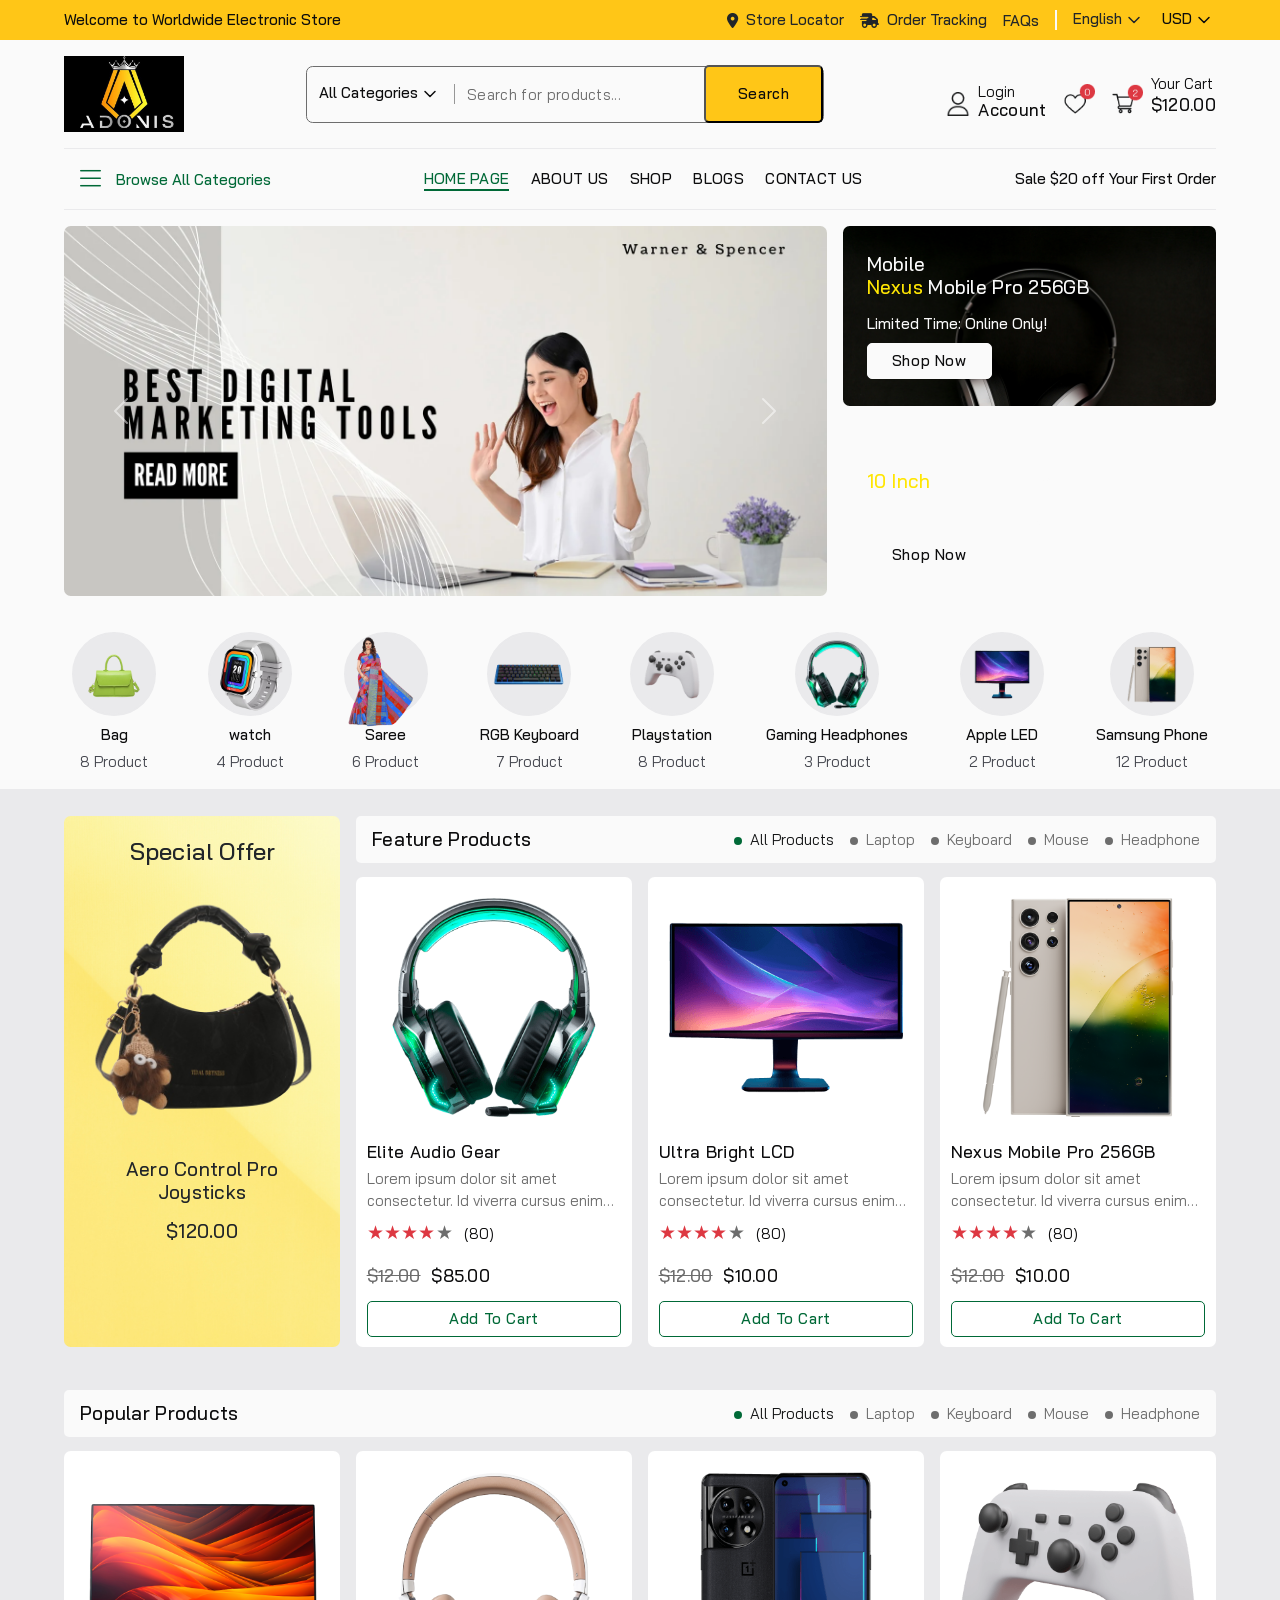
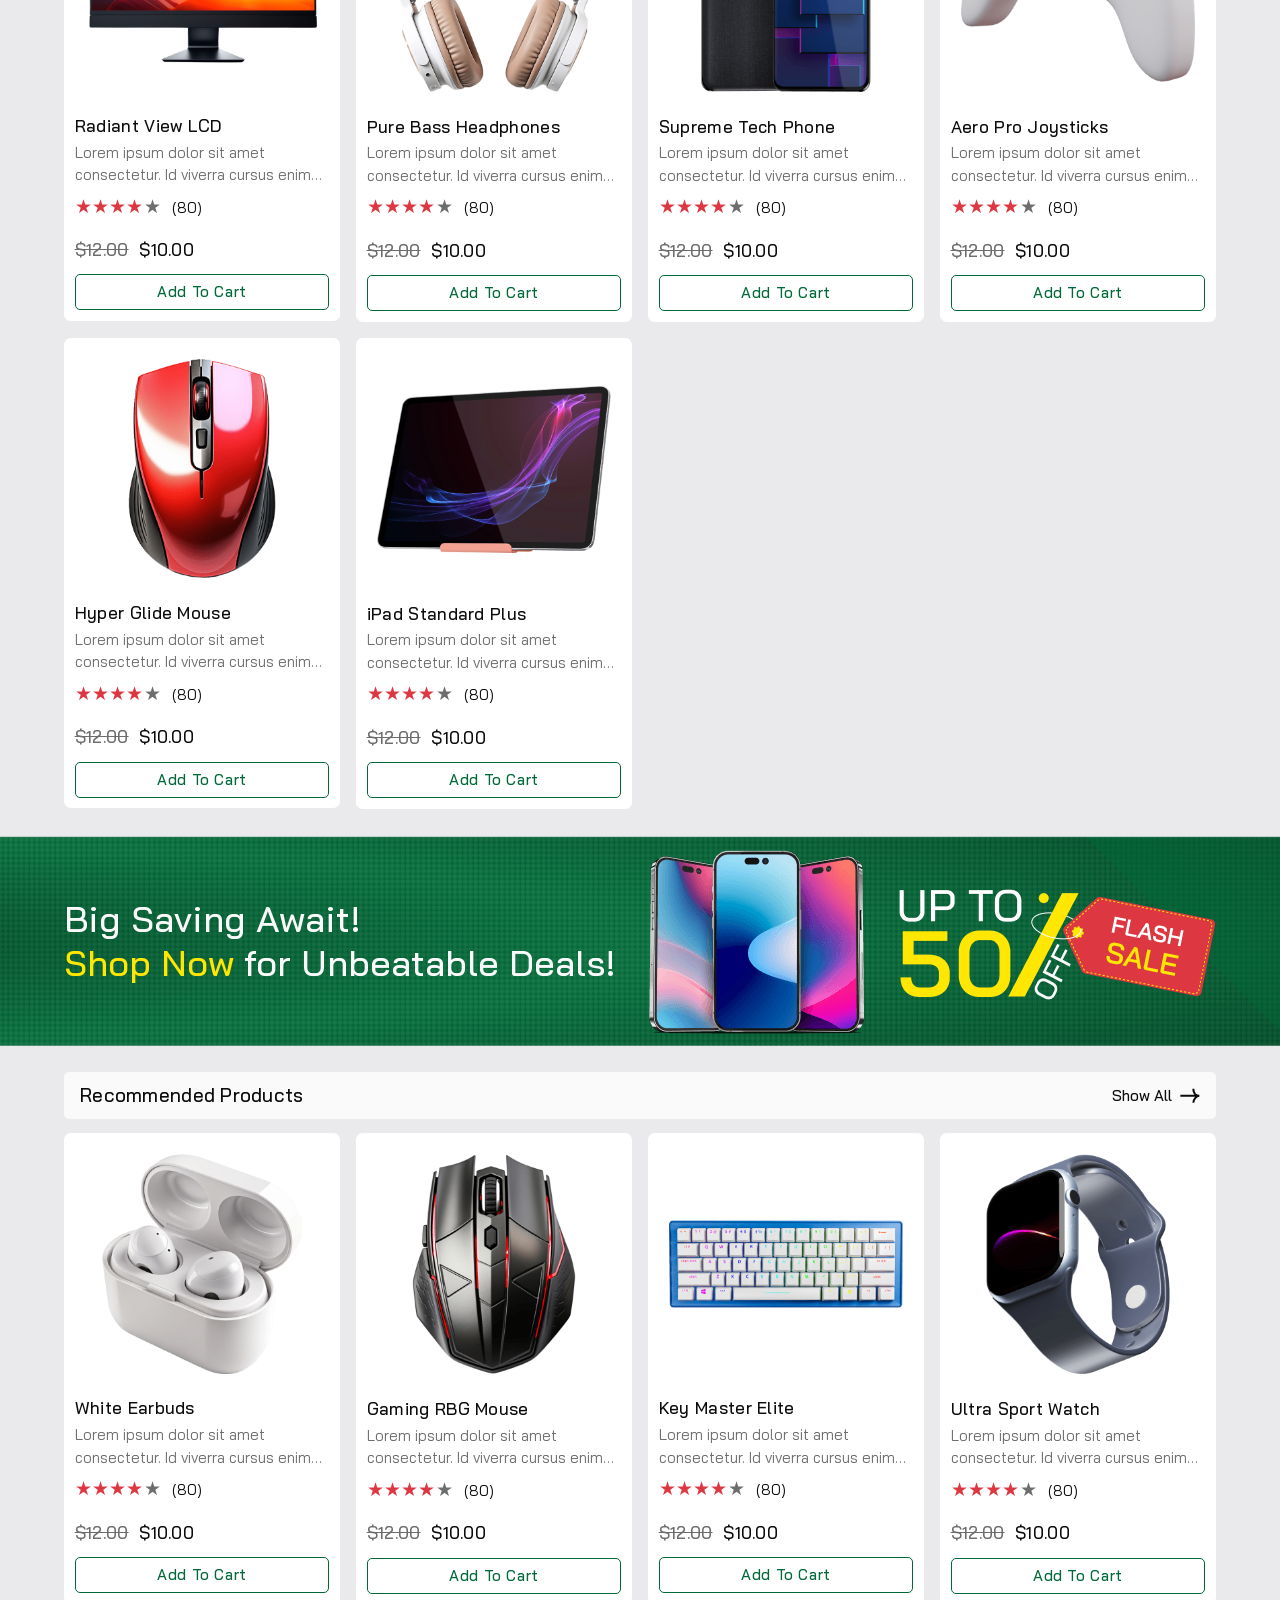
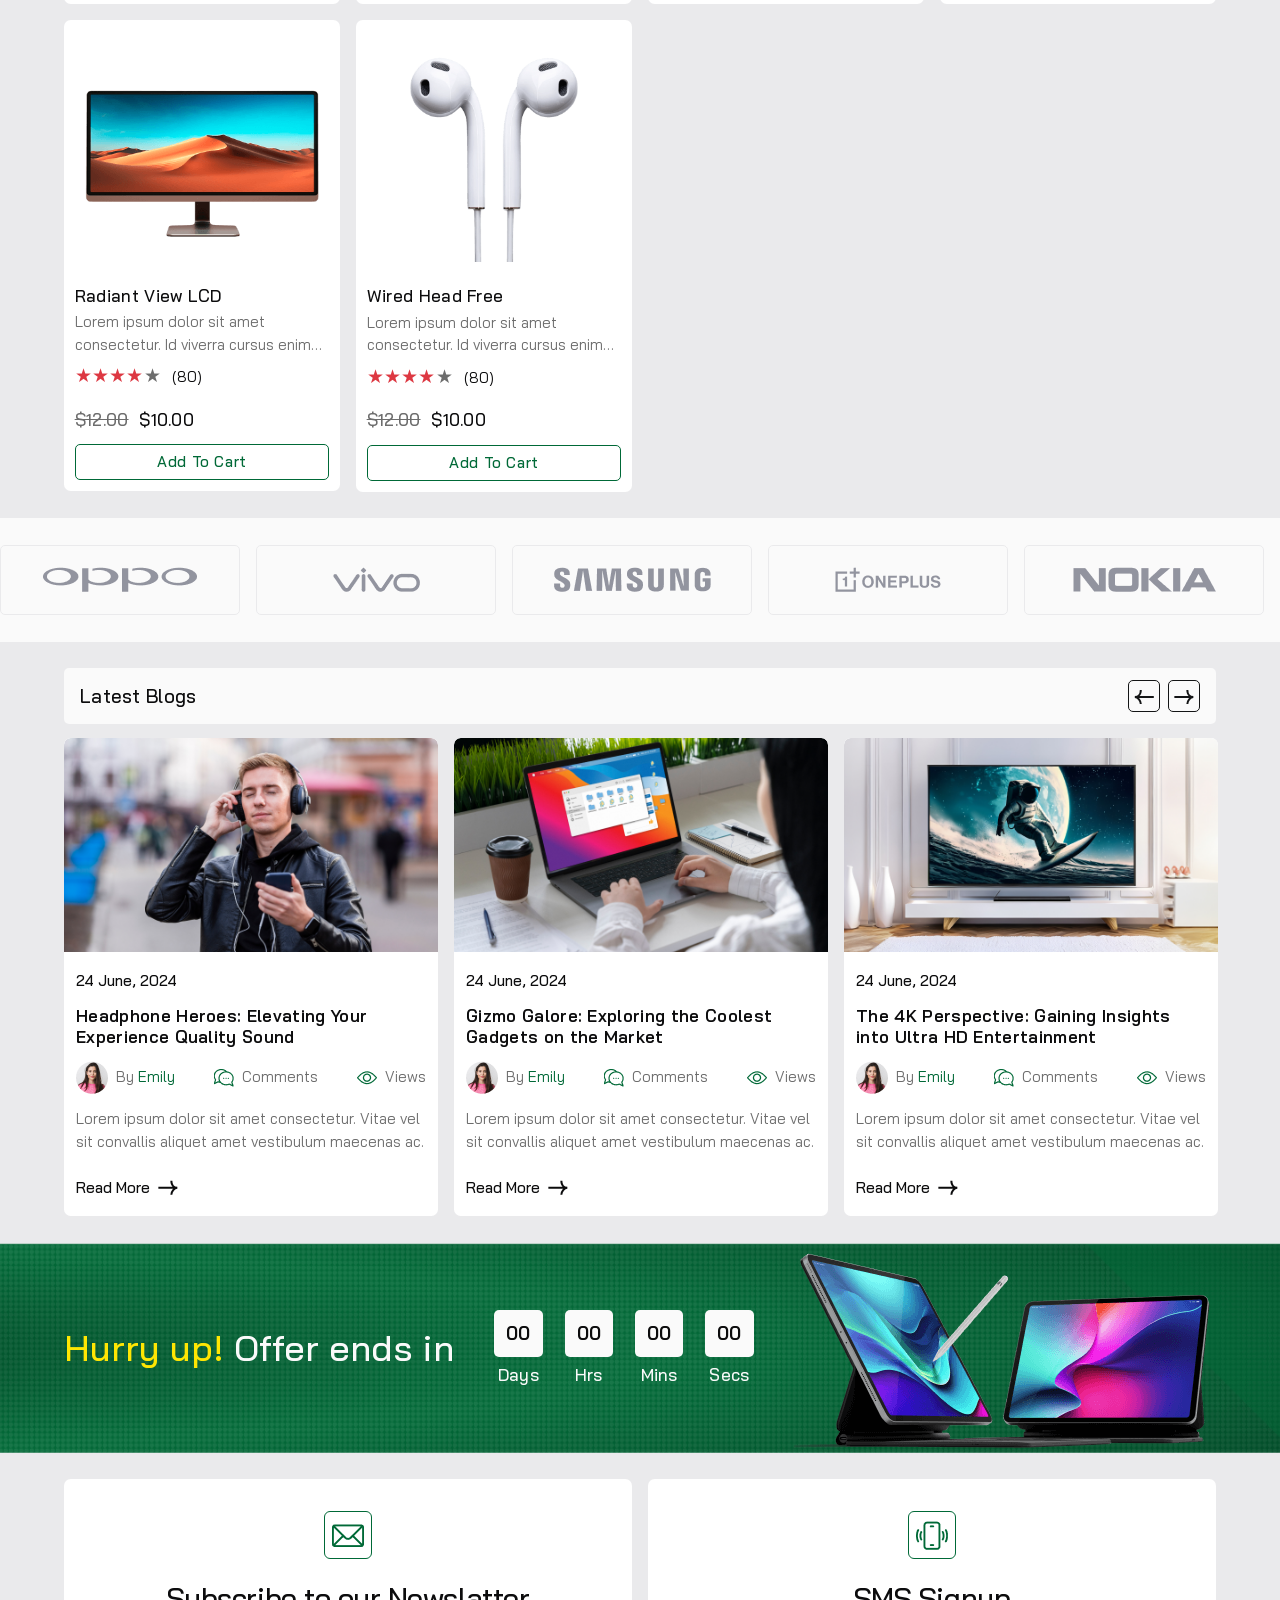
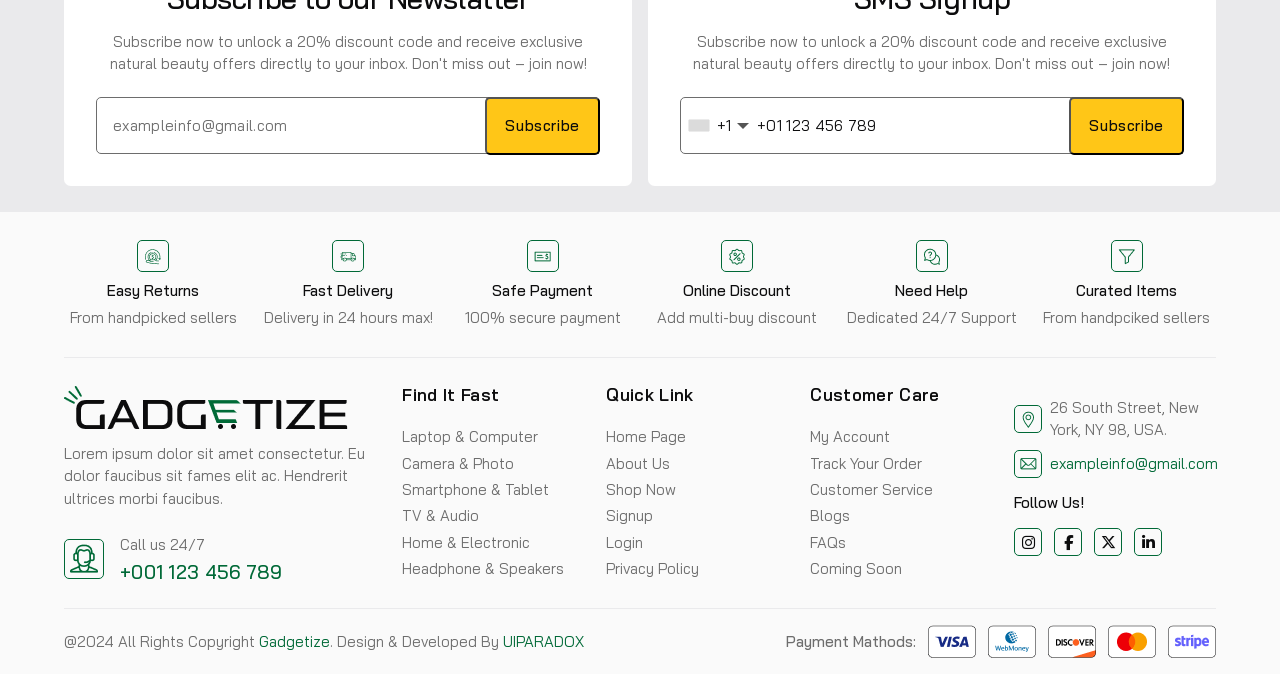
==== index.html @ 56bdf451 "git commit" ====
<!DOCTYPE html>
<html lang="en">
  <head>
    <meta charset="UTF-8" />
    <meta http-equiv="X-UA-Compatible" content="IE=edge" />
    <meta
      name="viewport"
      content="width=device-width, initial-scale=1, shrink-to-fit=no"
    />
    <meta name="description" content="Accessory-Store" />

    <title>Store</title>

    <!-- Favicon -->
    <link
      rel="shortcut icon"
      type="image/x-icon"
      href="assets/media/favicon.png"
    />

    <!-- All CSS files -->
    <link rel="stylesheet" href="assets/css/vendor/font-awesome.css" />
    <link rel="stylesheet" href="assets/css/vendor/slick-theme.css" />
    <link rel="stylesheet" href="assets/css/vendor/slick-slider.css" />
    <link rel="stylesheet" href="assets/css/vendor/bootstrap.min.css" />
    <link rel="stylesheet" href="assets/css/vendor/country-code.css" />
    <link rel="stylesheet" href="assets/css/app.css" />
  </head>

  <body class="tt-smooth-scroll">
    <!-- Main Wrapper Start -->
    <div id="scroll-container" class="main-wrapper">
      <!-- Header Menu Start -->
      <header>
        <div class="header-section">
          <div class="header-top bg-color-primary">
            <div class="header-start d-lg-block d-none">
              <p class="fw-500 dark">Welcome to Worldwide Electronic Store</p>
            </div>
            <div class="header-end">
              <a
                href="contact.html"
                class="top-bar-links d-sm-flex d-none text-dark align-items-center gap-2"
              >
                <i class="fa-solid fa-location-dot"></i>
                <div>
                  <p class="fw-500 text-dark">Store Locator</p>
                </div>
              </a>
              <a
                href="tracking.html"
                class="top-bar-links d-flex align-items-center text-dark gap-2"
              >
                <i class="fa-solid fa-truck-fast"></i>
                <p class="fw-500 text-dark">Order Tracking</p>
              </a>
              <div class="d-sm-block d-none">
                <a href="about.html"
                  ><span class="fw-500 top-bar-links text-dark">FAQs</span></a
                >
              </div>
              <div class="vr-line d-sm-block d-none"></div>
              <div class="drop-container">
                <div class="wrapper-dropdown text-dark" id="dropdown">
                  <span class="selected-display" id="destination">English</span>
                  <svg
                    id="drp-arrow"
                    width="24"
                    height="24"
                    viewBox="0 0 24 24"
                    fill="none"
                    xmlns="http://www.w3.org/2000/svg"
                    class="arrow transition-all ml-auto rotate-180"
                  >
                    <path
                      d="M7 14.5l5-5 5 5"
                      stroke="currentColor"
                      stroke-width="1.5"
                      stroke-linecap="round"
                      stroke-linejoin="round"
                    ></path>
                  </svg>
                  <ul class="topbar-dropdown bg-lightest-gray">
                    <li class="item dark-black">English</li>
                    <li class="item dark-black">Spanish</li>
                    <li class="item dark-black">Italian</li>
                    <li class="item dark-black">Arabic</li>
                  </ul>
                </div>
              </div>
              <div class="drop-container">
                <div class="wrapper-dropdown Text-dark" id="dropdown2">
                  <span class="selected-display" id="destination2">USD</span>
                  <svg
                    id="drp-arrow2"
                    width="24"
                    height="24"
                    viewBox="0 0 24 24"
                    fill="none"
                    xmlns="http://www.w3.org/2000/svg"
                    class="arrow transition-all ml-auto rotate-180"
                  >
                    <path
                      d="M7 14.5l5-5 5 5"
                      stroke="currentColor"
                      stroke-width="1.5"
                      stroke-linecap="round"
                      stroke-linejoin="round"
                    ></path>
                  </svg>
                  <ul class="topbar-dropdown bg-lightest-gray">
                    <li class="item dark-black">USD</li>
                    <li class="item dark-black">AED</li>
                    <li class="item dark-black">EUR</li>
                    <li class="item dark-black">GBP</li>
                  </ul>
                </div>
              </div>
            </div>
          </div>
          <div class="container-fluid">
            <div class="header-center">
              <a href="index.html" class="header-logo">
                <img width="120" src="assets/media/logo-2.png" alt="" />
              </a>
              <div class="mixin-container d-xl-flex d-none">
                <div class="drop-container">
                  <div class="wrapper-dropdown" id="dropdown3">
                    <span
                      class="selected-display black fw-500"
                      id="destination3"
                      >All Categories</span
                    >
                    <svg
                      id="drp-arrow3"
                      width="24"
                      height="24"
                      viewBox="0 0 24 24"
                      fill="none"
                      xmlns="http://www.w3.org/2000/svg"
                      class="arrow transition-all ml-auto rotate-180"
                    >
                      <path
                        d="M7 14.5l5-5 5 5"
                        stroke="currentColor"
                        stroke-width="1.5"
                        stroke-linecap="round"
                        stroke-linejoin="round"
                      ></path>
                    </svg>
                    <ul class="topbar-dropdown bg-lightest-gray box-shadow-1">
                      <li class="item dark-gray">Digital & Electronics</li>
                      <li class="item dark-gray">Camera & Photo</li>
                      <li class="item dark-gray">Computer Hardware</li>
                      <li class="item dark-gray">Gamepad & Console</li>
                      <li class="item dark-gray">Headphone & Speaker</li>
                      <li class="item dark-gray">Laptop & Computer</li>
                      <li class="item dark-gray">Smartphone & Tablet</li>
                      <li class="item dark-gray">TV & Audio</li>
                      <li class="item dark-gray">Watches & Eyewear</li>
                      <li class="item dark-gray">Fan & AC</li>
                    </ul>
                  </div>
                </div>
                <div class="vr-line vr-line-2"></div>
                <form
                  action="https://uiparadox.co.uk/templates/gadgetize/index.html"
                  method="post"
                >
                  <div class="input-field">
                    <input
                      type="text"
                      name="search"
                      id="searchInput"
                      class="form-control"
                      placeholder="Search for products..."
                    />
                    <button type="submit" class="cus-btn">Search</button>
                  </div>
                </form>
              </div>
              <div class="header-buttons">
                <a
                  href="register.html"
                  class="button-block align-items-sm-unset align-items-end"
                >
                  <img
                    src="assets/media/users/user-3.png"
                    alt=""
                    class="user"
                  />
                  <div>
                    <p>Login</p>
                    <h6>Account</h6>
                  </div>
                </a>
                <a href="wishlist.html" class="button-block d-sm-flex d-none">
                  <img src="assets/media/icons/wishlist.png" alt="" />
                </a>
                <a href="#" class="button-block d-sm-flex d-none cart-button">
                  <img src="assets/media/icons/cart.png" alt="" />
                  <div>
                    <p>Your Cart</p>
                    <h6>$120.00</h6>
                  </div>
                </a>
              </div>
            </div>
            <div class="mixin-container d-xl-none d-flex">
              <div class="drop-container">
                <div class="wrapper-dropdown" id="dropdown4">
                  <span class="selected-display black fw-500" id="destination4"
                    >All Categories</span
                  >
                  <svg
                    id="drp-arrow4"
                    width="24"
                    height="24"
                    viewBox="0 0 24 24"
                    fill="none"
                    xmlns="http://www.w3.org/2000/svg"
                    class="arrow transition-all ml-auto rotate-180"
                  >
                    <path
                      d="M7 14.5l5-5 5 5"
                      stroke="currentColor"
                      stroke-width="1.5"
                      stroke-linecap="round"
                      stroke-linejoin="round"
                    ></path>
                  </svg>
                  <ul class="topbar-dropdown bg-lightest-gray box-shadow-1">
                    <li class="item dark-black">Digital & Electronics</li>
                    <li class="item dark-black">Camera & Photo</li>
                    <li class="item dark-black">Computer Hardware</li>
                    <li class="item dark-black">Gamepad & Console</li>
                    <li class="item dark-black">Headphone & Speaker</li>
                    <li class="item dark-black">Laptop & Computer</li>
                    <li class="item dark-black">Smartphone & Tablet</li>
                    <li class="item dark-black">TV & Audio</li>
                    <li class="item dark-black">Watches & Eyewear</li>
                    <li class="item dark-black">Fan & AC</li>
                  </ul>
                </div>
              </div>
              <div class="vr-line vr-line-2"></div>
              <div class="input-field">
                <input
                  type="text"
                  name="search"
                  id="searchInput2"
                  class="form-control"
                  placeholder="Search for products..."
                />
                <button type="submit" class="cus-btn">Search</button>
              </div>
            </div>

            <div class="header-bottom-area">
              <nav
                class="navigation d-flex align-items-center justify-content-between"
              >
                <!-- Categories Dropdown -->
                <div class="nav-container">
                  <nav class="all-category-nav">
                    <label class="open-menu-all" for="open-menu-all">
                      <input
                        class="input-menu-all"
                        id="open-menu-all"
                        type="checkbox"
                        name="menu-open"
                      />
                      <span class="all-navigator"
                        ><i class="fas fa-bars" aria-hidden="true"></i>
                        <span>Browse All Categories</span>
                      </span>
                      <span class="all-category-list list-unstyled">
                        <!-- <span class="all-category-list-item"
                          ><a
                            href="shop-grid-1.html"
                            class="all-category-list-link dark-black fw-500"
                            >Value Of The Day
                          </a>
                        </span>
                        <span class="all-category-list-item"
                          ><a
                            href="shop-grid-1.html"
                            class="all-category-list-link dark-black fw-500"
                            >Top 100 Offers</a
                          ></span
                        >
                        <span class="all-category-list-item"
                          ><a
                            href="shop-grid-1.html"
                            class="all-category-list-link dark-black fw-500"
                            >New Arrivals</a
                          ></span
                        > -->
                        <span class="all-category-list-item"
                          ><a
                            href="javascript:;"
                            class="all-category-list-link d-flex align-items-center justify-content-between"
                            >Laptop & Computer<i
                              class="fas fa-angle-right"
                              aria-hidden="true"
                            ></i
                          ></a>
                          <span class="category-second-list">
                            <span class="sub-menu-main-wrapper">
                              <span class="wrapper-1">
                                <span
                                  class="category-second-list-ul list-unstyled mb-40"
                                >
                                  <span class="dark-black fw-500 mb-16"
                                    >Brands</span
                                  >
                                  <span class="category-second-item"
                                    ><a href="#">Apple </a></span
                                  >
                                  <span class="category-second-item"
                                    ><a href="#">Dell</a></span
                                  >
                                  <span class="category-second-item"
                                    ><a href="#">Asus </a></span
                                  >
                                  <span class="category-second-item"
                                    ><a href="#">Acer </a></span
                                  >
                                  <span class="category-second-item"
                                    ><a href="#">MSI </a></span
                                  >
                                  <span class="category-second-item"
                                    ><a href="#">Lenovo </a></span
                                  >
                                </span>
                              </span>
                            </span>
                          </span>
                        </span>
                        <span class="all-category-list-item"
                          ><a
                            href="javascript:;"
                            class="all-category-list-link d-flex align-items-center justify-content-between"
                            >Computer Hardware<i
                              class="fas fa-angle-right"
                              aria-hidden="true"
                            ></i
                          ></a>
                          <span class="category-second-list">
                            <span class="sub-menu-main-wrapper">
                              <span class="wrapper-1">
                                <span
                                  class="category-second-list-ul list-unstyled mb-40"
                                >
                                  <span class="dark-black fw-500 mb-16"
                                    >Hardware</span
                                  >
                                  <span class="category-second-item"
                                    ><a href="#">CPU, Processor </a></span
                                  >
                                  <span class="category-second-item"
                                    ><a href="#">Motherboard</a></span
                                  >
                                  <span class="category-second-item"
                                    ><a href="#">RAM, Memory</a></span
                                  >
                                  <span class="category-second-item"
                                    ><a href="#">VGA, Graphic Card </a></span
                                  >
                                  <span class="category-second-item"
                                    ><a href="#">PSU, Power Supply</a></span
                                  >
                                  <span class="category-second-item"
                                    ><a href="#">Cooling Systems</a></span
                                  >
                                </span>
                                <span
                                  class="category-second-list-ul list-unstyled"
                                >
                                  <span class="dark-black fw-500 mb-16"
                                    >Others</span
                                  >
                                  <span class="category-second-item"
                                    ><a href="#">Security</a></span
                                  >
                                  <span class="category-second-item"
                                    ><a href="#">Barcode Scanner</a></span
                                  >
                                  <span class="category-second-item"
                                    ><a href="#">Attendence Machines</a></span
                                  >
                                  <span class="category-second-item"
                                    ><a href="#">Bill Counters</a></span
                                  >
                                </span>
                              </span>
                              <span class="wrapper-1">
                                <span
                                  class="category-second-list-ul list-unstyled mb-40"
                                >
                                  <span class="dark-black fw-500 mb-16"
                                    >Peripherals</span
                                  >
                                  <span class="category-second-item"
                                    ><a href="#">Mointer</a></span
                                  >
                                  <span class="category-second-item"
                                    ><a href="#">Mouse</a></span
                                  >
                                  <span class="category-second-item"
                                    ><a href="#">Keyboard</a></span
                                  >
                                  <span class="category-second-item"
                                    ><a href="#">Microphone</a></span
                                  >
                                </span>
                              </span>
                            </span>
                            <span class="img-product-menu v-2">
                              <span class="image-content">
                                <span class="d-block h6 fw-400 white mb-4p"
                                  >LAPTOP</span
                                >
                                <span class="d-block h6 fw-500 white mb-24"
                                  >MACBOOK M1</span
                                >
                                <span class="d-block text-16 white mb-4p"
                                  >Just from:</span
                                >
                                <span class="d-block h4 color-ter mb-32"
                                  >$340.99</span
                                >
                                <a href="shop-list-1.html" class="cus-btn-3 sec"
                                  >Shop Now</a
                                >
                              </span>
                            </span>
                          </span>
                        </span>
                        <span class="all-category-list-item"
                          ><a
                            href="shop-grid-2.html"
                            class="all-category-list-link"
                            >Camera & Photo</a
                          ></span
                        >
                        <span class="all-category-list-item"
                          ><a
                            href="javascript:;"
                            class="all-category-list-link d-flex align-items-center justify-content-between"
                            >Smartphone & Tablets<i
                              class="fas fa-angle-right"
                              aria-hidden="true"
                            ></i
                          ></a>
                          <span class="category-second-list">
                            <span class="sub-menu-main-wrapper">
                              <span class="wrapper-1">
                                <span
                                  class="category-second-list-ul list-unstyled mb-40"
                                >
                                  <span class="dark-black fw-500 mb-16"
                                    >Brands</span
                                  >
                                  <span class="category-second-item"
                                    ><a href="#">Apple </a></span
                                  >
                                  <span class="category-second-item"
                                    ><a href="#">Samsung</a></span
                                  >
                                  <span class="category-second-item"
                                    ><a href="#">Xiaomi</a></span
                                  >
                                  <span class="category-second-item"
                                    ><a href="#">Oppo </a></span
                                  >
                                  <span class="category-second-item"
                                    ><a href="#"> Huawei</a></span
                                  >
                                  <span class="category-second-item"
                                    ><a href="#">Nokia </a></span
                                  >
                                  <span class="category-second-item"
                                    ><a href="#">Vivo </a></span
                                  >
                                </span>

                                <span
                                  class="category-second-list-ul list-unstyled"
                                >
                                  <span class="dark-black fw-500 mb-16"
                                    >Display Sizes</span
                                  >
                                  <span class="category-second-item"
                                    ><a href="#">Up to 6 Inches</a></span
                                  >
                                  <span class="category-second-item"
                                    ><a href="#">6 Inch - 8 Inch</a></span
                                  >
                                  <span class="category-second-item"
                                    ><a href="#">8 Inch - 10 Inch</a></span
                                  >
                                </span>
                              </span>
                              <span class="wrapper-1">
                                <span
                                  class="category-second-list-ul list-unstyled mb-40"
                                >
                                  <span class="dark-black fw-500 mb-16"
                                    >Conditions</span
                                  >
                                  <span class="category-second-item"
                                    ><a href="#">All New</a></span
                                  >
                                  <span class="category-second-item"
                                    ><a href="#">Renewed</a></span
                                  >
                                  <span class="category-second-item"
                                    ><a href="#">Refurbished</a></span
                                  >
                                  <span class="category-second-item"
                                    ><a href="#">Used</a></span
                                  >
                                </span>
                                <span
                                  class="category-second-list-ul list-unstyled"
                                >
                                  <span class="dark-black fw-500 mb-16"
                                    >Prices</span
                                  >
                                  <span class="category-second-item"
                                    ><a href="#">Up to $200</a></span
                                  >
                                  <span class="category-second-item"
                                    ><a href="#">$500 to $1000</a></span
                                  >
                                  <span class="category-second-item"
                                    ><a href="#">$1000 to $2000</a></span
                                  >
                                  <span class="category-second-item"
                                    ><a href="#">$2000 to $3000</a></span
                                  >
                                  <span class="category-second-item"
                                    ><a href="#">$3000 to $4000</a></span
                                  >
                                  <span class="category-second-item"
                                    ><a href="#">$4000 to $5000</a></span
                                  >
                                </span>
                              </span>
                            </span>
                            <span class="img-product-menu v-3">
                              <span class="image-content">
                                <span class="d-block h6 fw-400 white mb-4p"
                                  >MOBIME</span
                                >
                                <span class="d-block h6 fw-500 white mb-24"
                                  >Mobile Phone</span
                                >
                                <span class="text-16 white mb-4p"
                                  >Just from:</span
                                >
                                <span class="d-block h4 color-ter mb-32"
                                  >$500.99</span
                                >
                                <a href="shop-list-1.html" class="cus-btn-3 sec"
                                  >Shop Now</a
                                >
                              </span>
                            </span>
                          </span>
                        </span>
                        <span class="all-category-list-item"
                          ><a
                            href="javascript:;"
                            class="all-category-list-link d-flex align-items-center justify-content-between"
                            >TV & Audio<i
                              class="fas fa-angle-right"
                              aria-hidden="true"
                            ></i
                          ></a>
                          <span class="category-second-list">
                            <span class="sub-menu-main-wrapper">
                              <span class="wrapper-1">
                                <span
                                  class="category-second-list-ul list-unstyled mb-40"
                                >
                                  <span class="dark-black fw-500 mb-16"
                                    >Brands</span
                                  >
                                  <span class="category-second-item"
                                    ><a href="#">Sony </a></span
                                  >
                                  <span class="category-second-item"
                                    ><a href="#">LG</a></span
                                  >
                                  <span class="category-second-item"
                                    ><a href="#">Samsung </a></span
                                  >
                                  <span class="category-second-item"
                                    ><a href="#">Panasonic</a></span
                                  >
                                  <span class="category-second-item"
                                    ><a href="#">Toshiba </a></span
                                  >
                                </span>
                                <span
                                  class="category-second-list-ul list-unstyled"
                                >
                                  <span class="dark-black fw-500 mb-16"
                                    >Department</span
                                  >
                                  <span class="category-second-item"
                                    ><a href="#">Smart TVs</a></span
                                  >
                                  <span class="category-second-item"
                                    ><a href="#">LED TVs</a></span
                                  >
                                  <span class="category-second-item"
                                    ><a href="#">Curved TVs</a></span
                                  >
                                  <span class="category-second-item"
                                    ><a href="#">OLED TVs</a></span
                                  >
                                  <span class="category-second-item"
                                    ><a href="#">Plasma TVs</a></span
                                  >
                                  <span class="category-second-item"
                                    ><a href="#">Smart TVs 4K</a></span
                                  >
                                </span>
                              </span>
                              <span class="wrapper-1">
                                <span
                                  class="category-second-list-ul list-unstyled"
                                >
                                  <span class="dark-black fw-500 mb-16"
                                    >Prices</span
                                  >
                                  <span class="category-second-item"
                                    ><a href="#">Up to $200</a></span
                                  >
                                  <span class="category-second-item"
                                    ><a href="#">$500 to $1000</a></span
                                  >
                                  <span class="category-second-item"
                                    ><a href="#">$1000 to $2000</a></span
                                  >
                                  <span class="category-second-item"
                                    ><a href="#">$2000 to $3000</a></span
                                  >
                                  <span class="category-second-item"
                                    ><a href="#">$3000 to $4000</a></span
                                  >
                                  <span class="category-second-item"
                                    ><a href="#">$4000 to $5000</a></span
                                  >
                                  <span class="category-second-item"
                                    ><a href="#">$5000 to $6000</a></span
                                  >
                                </span>
                              </span>
                            </span>
                            <span class="img-product-menu v-4">
                              <span class="image-content">
                                <span class="d-block h6 fw-400 white mb-4p"
                                  >HEADPHONE</span
                                >
                                <span class="d-block h6 fw-500 white mb-24"
                                  >Bass Headphones</span
                                >
                                <span class="text-16 white mb-4p"
                                  >Just from:</span
                                >
                                <span class="d-block h4 color-ter mb-32"
                                  >$180.00</span
                                >
                                <a href="shop-list-1.html" class="cus-btn-3 sec"
                                  >Shop Now</a
                                >
                              </span>
                            </span>
                          </span>
                        </span>
                        <span class="all-category-list-item"
                          ><a
                            href="shop-grid-3.html"
                            class="all-category-list-link"
                            >Home & Electronic</a
                          ></span
                        >
                        <span class="all-category-list-item"
                          ><a
                            href="shop-grid-4.html"
                            class="all-category-list-link"
                            >Headphone & Speakers</a
                          >
                        </span>
                        <span class="all-category-list-item"
                          ><a
                            href="shop-grid-sidebar-1.html"
                            class="all-category-list-link"
                            >Watches & Eyewear</a
                          ></span
                        >
                        <span class="all-category-list-item"
                          ><a
                            href="shop-grid-sidebar-2.html"
                            class="all-category-list-link"
                            >Gamepad & Console</a
                          ></span
                        >
                      </span>
                    </label>
                  </nav>
                </div>
                <!-- Categories Dropdown -->
                <div class="menu-button-right">
                  <div class="main-menu__nav">
                    <ul class="main-menu__list">
                      <li>
                        <a href="index.html" class="active">Home Page</a>
                      </li>
                      <li>
                        <a href="about.html">About Us</a>
                      </li>
                      <!--  -->
                      <li class="dropdown">
                        <a href="javascript:void(0);">Shop</a>
                        <ul class="sub-menu">
                          <li class="dropdown">
                            <a href="javascript:void(0);">Shop Grid</a>
                            <ul class="sub-menu">
                              <li>
                                <a href="shop-grid-1.html">Shop Grid 1</a>
                              </li>
                              <li>
                                <a href="shop-grid-2.html">Shop Grid 2</a>
                              </li>
                              <li>
                                <a href="shop-grid-3.html">Shop Grid 3</a>
                              </li>
                              <li>
                                <a href="shop-grid-4.html">Shop Grid 4</a>
                              </li>
                            </ul>
                          </li>
                          <li class="dropdown">
                            <a href="javascript:void(0);"
                              >Shop Grid with Sidebar</a
                            >
                            <ul class="sub-menu">
                              <li>
                                <a href="shop-grid-sidebar-1.html"
                                  >Shop Grid Sidebar 1</a
                                >
                              </li>
                              <li>
                                <a href="shop-grid-sidebar-2.html"
                                  >Shop Grid Sidebar 2</a
                                >
                              </li>
                            </ul>
                          </li>
                          <li class="dropdown">
                            <a href="javascript:void(0);">Shop List</a>
                            <ul class="sub-menu">
                              <li>
                                <a href="shop-list-1.html">Shop List 1</a>
                              </li>
                            </ul>
                          </li>
                          <li class="dropdown">
                            <a href="javascript:void(0);"
                              >Shop List with Sidebar</a
                            >
                            <ul class="sub-menu">
                              <li>
                                <a href="shop-list-sidebar-1.html"
                                  >Shop List Sidebar 1</a
                                >
                              </li>
                            </ul>
                          </li>
                          <li><a href="shop-detail.html">Shop Detail 1</a></li>
                          <li>
                            <a href="shop-detail-2.html">Shop Detail 2</a>
                          </li>
                          <li><a href="wishlist.html">Wishlist</a></li>
                          <li><a href="cart.html">Cart</a></li>
                          <li><a href="checkout.html">Checkout</a></li>
                        </ul>
                      </li>

                      <!--  -->
                      <li class="dropdown">
                        <a href="javascript:void(0);">Blogs</a>
                        <ul>
                          <li><a href="blog-grid.html">Blog Grid</a></li>
                          <li>
                            <a href="blog-grid-sidebar-1.html"
                              >Blog Grid Sidebar 1</a
                            >
                          </li>
                          <li>
                            <a href="blog-grid-sidebar-2.html"
                              >Blog Grid Sidebar 2</a
                            >
                          </li>
                          <li>
                            <a href="blog-list-sidebar-1.html"
                              >Blog List Sidebar 1</a
                            >
                          </li>
                          <li><a href="blog-detail.html">Blog Detail</a></li>
                        </ul>
                      </li>
                      <!-- <li class="dropdown">
                        <a href="javascript:void(0);">Pages</a>
                        <ul>
                          <li><a href="tracking.html">Tracking</a></li>
                          <li><a href="register.html">Register</a></li>
                          <li><a href="404.html">404</a></li>
                          <li><a href="coming-soon.html">Coming Soon</a></li>
                        </ul>
                      </li> -->
                      <li>
                        <a href="contact.html">Contact Us</a>
                      </li>
                    </ul>
                  </div>
                </div>
                <div class="main-menu__right">
                  <div class="d-sm-flex d-none gap-2">
                    <p class="black fw-500">Sale $20 off Your First Order</p>
                  </div>
                  <a href="#" class="main-menu__toggler mobile-nav__toggler">
                    <i class="fa-regular fa-bars-sort"></i>
                    Menu
                  </a>
                </div>
              </nav>
            </div>
          </div>
        </div>
      </header>
      <!-- Header Menu End -->

      <!-- Main Sections -->
      <main class="main-wrapper">
        <!-- HERO BANNER START -->
        <section class="hero-banner py-24">
          <div class="container-fluid">
            <div class="row row-gap-3">
              <div class="col-xl-8 col-lg-12">
                <div
                  id="bannerSlider"
                  class="carousel slide"
                  data-bs-ride="carousel"
                >
                  <div class="carousel-inner">
                    <!-- Slider 1 -->
                    <div class="carousel-item active">
                      <div class="banner-right">
                        <div
                          class="banner-content-right"
                          style="
                            background-image: url(assets/media/banner/banner-4.png);
                          "
                        >
                          <!-- <div class="text-box ms-5">
                            <h6 class="color-ter mb-32 d-sm-block d-none">
                              NEW ARRIVALS
                            </h6>
                            <h2 class="white fw-600 mb-8">
                              Ultra HD <br />
                              <span class="color-ter">Smart&nbsp;</span>TVs
                            </h2>
                            <h6 class="white mb-32">
                              Hurry Up! Limited Stock.
                            </h6>
                            <a href="shop-list-1.html" class="cus-btn-3 sec"
                              >Shop Now</a
                            >
                          </div> -->
                        </div>
                      </div>
                    </div>

                    <!-- Slider 2 -->
                    <div class="carousel-item">
                      <div class="banner-right">
                        <div
                          class="banner-content-right"
                          style="
                            background-image: url(assets/media/banner/banner-9.jpg);
                          "
                        >
                          <!-- <div class="text-box ms-5">
                            <h6 class="color-ter mb-32 d-sm-block d-none">
                              TRENDING
                            </h6>
                            <h2 class="white fw-600 mb-8">
                              8K OLED <br />
                              <span class="color-ter">Premium&nbsp;</span
                              >Experience
                            </h2>
                            <h6 class="white mb-32">Exclusive Deals Today!</h6>
                            <a href="shop-list-2.html" class="cus-btn-3 sec"
                              >Discover Now</a
                            >
                          </div> -->
                        </div>
                      </div>
                    </div>

                    <!-- Slider 3 -->
                    <div class="carousel-item">
                      <div class="banner-right">
                        <div
                          class="banner-content-right"
                          style="
                            background-image: url(assets/media/banner/banner-10.jpg);
                          "
                        >
                          <!-- <div class="text-box ms-5">
                            <h6 class="color-ter mb-32 d-sm-block d-none">
                              NEW ARRIVALS
                            </h6>
                            <h2 class="white fw-600 mb-8">
                              4K LCD <br />
                              <span class="color-ter">Quantum&nbsp;</span>Vision
                              LCD
                            </h2>
                            <h6 class="white mb-32">
                              Limited Time: Online Only!
                            </h6>
                            <a href="shop-list-1.html" class="cus-btn-3 sec"
                              >Shop Now</a
                            >
                          </div> -->
                        </div>
                      </div>
                    </div>
                  </div>

                  <!-- Carousel Controls -->
                  <a
                    class="carousel-control-prev"
                    href="#bannerSlider"
                    role="button"
                    data-bs-slide="prev"
                  >
                    <span
                      class="carousel-control-prev-icon"
                      aria-hidden="true"
                    ></span>
                    <span class="visually-hidden">Previous</span>
                  </a>
                  <a
                    class="carousel-control-next"
                    href="#bannerSlider"
                    role="button"
                    data-bs-slide="next"
                  >
                    <span
                      class="carousel-control-next-icon"
                      aria-hidden="true"
                    ></span>
                    <span class="visually-hidden">Next</span>
                  </a>
                </div>
              </div>
              <div class="col-xl-4 col-lg-12">
                <div class="d-xl-block d-sm-flex gap-16">
                  <div class="banner-right mb-16">
                    <div
                      class="banner-content-right v-2"
                      style="
                        background-image: url(assets/media/banner/banner-5.jpg);
                      "
                    >
                      <div class="text-box">
                        <h5 class="fw-500 mb-16">
                          <a href="shop-detail.html" class="white"
                            >Mobile <br />
                            <span class="color-ter">Nexus&nbsp;</span>Mobile Pro
                            256GB</a
                          >
                        </h5>
                        <p class="white fw-500">Limited Time: Online Only!</p>
                        <a href="shop-list-1.html" class="cus-btn-3 sec mt-2"
                          >Shop Now</a
                        >
                      </div>
                    </div>
                  </div>
                  <div class="banner-right">
                    <div
                      class="banner-content-right v-3"
                      style="
                        background-image: url(assets/media/banner/banner-8.jpg);
                      "
                    >
                      <div class="text-box">
                        <h5 class="fw-500 mb-16">
                          <a href="shop-detail.html" class="white"
                            >iPadMini <br />
                            <span class="color-ter">10 Inch&nbsp;</span>iPad
                            Mini Pro</a
                          >
                        </h5>
                        <p class="white fw-500">Limited Time: Online Only!</p>
                        <a href="shop-list-1.html" class="cus-btn-3 sec mt-2"
                          >Shop Now</a
                        >
                      </div>
                    </div>
                  </div>
                </div>
              </div>
            </div>
          </div>
        </section>
        <!-- HERO BANNER END -->

        <!-- Product Categories Start -->
        <div class="categories-sec py-24">
          <div class="container-fluid">
            <div class="row">
              <div class="categories-wrapper">
                <a href="shop-grid-sidebar-1.html" class="category-block">
                  <div class="image-box mb-12">
                    <img src="assets/media/images/bag.png" alt="" />
                  </div>
                  <p class="fw-500 mb-4p">Bag</p>
                  <p class="dark-gray">8 Product</p>
                </a>
                <a href="shop-grid-sidebar-1.html" class="category-block">
                  <div class="image-box mb-12">
                    <img src="assets/media/images/watch.png" alt="" />
                  </div>
                  <p class="fw-500 mb-4p">watch</p>
                  <p class="dark-gray">4 Product</p>
                </a>
                <a href="shop-grid-sidebar-1.html" class="category-block">
                  <div class="image-box mb-12">
                    <img
                      height="70"
                      width="70"
                      src="assets/media/images/saree.png"
                      alt=""
                    />
                  </div>
                  <p class="fw-500 mb-4p">Saree</p>
                  <p class="dark-gray">6 Product</p>
                </a>
                <a href="shop-grid-sidebar-1.html" class="category-block">
                  <div class="image-box mb-12">
                    <img src="assets/media/images/tab-4.png" alt="" />
                  </div>
                  <p class="fw-500 mb-4p">RGB Keyboard</p>
                  <p class="dark-gray">7 Product</p>
                </a>
                <a href="shop-grid-sidebar-1.html" class="category-block">
                  <div class="image-box mb-12">
                    <img src="assets/media/images/tab-5.png" alt="" />
                  </div>
                  <p class="fw-500 mb-4p">Playstation</p>
                  <p class="dark-gray">8 Product</p>
                </a>
                <a href="shop-grid-sidebar-1.html" class="category-block">
                  <div class="image-box mb-12">
                    <img src="assets/media/images/tab-6.png" alt="" />
                  </div>
                  <p class="fw-500 mb-4p">Gaming Headphones</p>
                  <p class="dark-gray">3 Product</p>
                </a>
                <a href="shop-grid-sidebar-1.html" class="category-block">
                  <div class="image-box mb-12">
                    <img src="assets/media/images/tab-7.png" alt="" />
                  </div>
                  <p class="fw-500 mb-4p">Apple LED</p>
                  <p class="dark-gray">2 Product</p>
                </a>
                <a href="shop-grid-sidebar-1.html" class="category-block">
                  <div class="image-box mb-12">
                    <img src="assets/media/images/tab-8.png" alt="" />
                  </div>
                  <p class="fw-500 mb-4p">Samsung Phone</p>
                  <p class="dark-gray">12 Product</p>
                </a>
                <a href="shop-grid-sidebar-1.html" class="category-block">
                  <div class="image-box mb-12">
                    <img src="assets/media/images/tab-10.png" alt="" />
                  </div>
                  <p class="fw-500 mb-4p">Earbuds</p>
                  <p class="dark-gray">4 Product</p>
                </a>
                <a href="shop-grid-sidebar-1.html" class="category-block">
                  <div class="image-box mb-12">
                    <img src="assets/media/images/tab-9.png" alt="" />
                  </div>
                  <p class="fw-500 mb-4p">Ipad Min</p>
                  <p class="dark-gray">8 Product</p>
                </a>
              </div>
            </div>
          </div>
        </div>
        <!-- Product Categories End -->

        <!-- Featured Product Start -->
        <section class="featured-product-sec py-40 bg-lightest-gray">
          <div class="container-fluid">
            <div class="row row-gap-3">
              <div class="col-xl-3">
                <a href="#" class="main-card text-center">
                  <h4 class="fw-500 text-dark mb-32">Special Offer</h4>
                  <div class="image mb-32">
                    <img src="assets/media/products/main-image-1.png" alt="" />
                  </div>
                  <h5 class="fw-500 text-dark mb-20 text-center">
                    Aero Control Pro Joysticks
                  </h5>
                  <h5 class="fw-500 text-dark text-center">$120.00</h5>
                </a>
              </div>
              <div class="col-xl-9">
                <div class="top-bar mb-16">
                  <h5>Feature Products</h5>
                  <ul class="nav nav-tabs" id="myTab" role="tablist">
                    <li class="nav-item" role="presentation">
                      <button
                        class="nav-link active"
                        id="all-tab"
                        data-bs-toggle="tab"
                        data-bs-target="#all"
                        type="button"
                        role="tab"
                        aria-controls="all"
                        aria-selected="true"
                      >
                        All Products
                      </button>
                    </li>
                    <li class="nav-item" role="presentation">
                      <button
                        class="nav-link"
                        id="laptop-tab"
                        data-bs-toggle="tab"
                        data-bs-target="#laptop"
                        type="button"
                        role="tab"
                        aria-controls="laptop"
                        aria-selected="false"
                      >
                        Laptop
                      </button>
                    </li>
                    <li class="nav-item" role="presentation">
                      <button
                        class="nav-link"
                        id="keyboard-tab"
                        data-bs-toggle="tab"
                        data-bs-target="#keyboard"
                        type="button"
                        role="tab"
                        aria-controls="keyboard"
                        aria-selected="false"
                      >
                        Keyboard
                      </button>
                    </li>
                    <li class="nav-item" role="presentation">
                      <button
                        class="nav-link"
                        id="mouse-tab"
                        data-bs-toggle="tab"
                        data-bs-target="#mouse"
                        type="button"
                        role="tab"
                        aria-controls="mouse"
                        aria-selected="false"
                      >
                        Mouse
                      </button>
                    </li>
                    <li class="nav-item" role="presentation">
                      <button
                        class="nav-link"
                        id="headphone-tab"
                        data-bs-toggle="tab"
                        data-bs-target="#headphone"
                        type="button"
                        role="tab"
                        aria-controls="headphone"
                        aria-selected="false"
                      >
                        Headphone
                      </button>
                    </li>
                  </ul>
                </div>
                <div class="tab-content" id="myTabContent">
                  <div
                    class="tab-pane fade show active"
                    id="all"
                    role="tabpanel"
                    aria-labelledby="all-tab"
                  >
                    <div class="row row-gap-3">
                      <div class="col-xxl-3 col-xl-4 col-lg-4 col-md-6">
                        <div class="featured-product-card bg-white br-10">
                          <div class="image-box mb-16">
                            <span class="sale-label">-12%</span>
                            <a href="shop-detail.html"
                              ><img
                                src="assets/media/products/product-1.png"
                                class="product-image"
                                alt=""
                            /></a>
                            <div class="side-icons">
                              <ul class="list-unstyled">
                                <li>
                                  <a href="wishlist.html">
                                    <img
                                      src="assets/media/icons/heart.png"
                                      alt=""
                                    />
                                  </a>
                                </li>
                                <li>
                                  <a
                                    href="#"
                                    class="btn"
                                    data-bs-toggle="modal"
                                    data-bs-target="#productQuickView"
                                  >
                                    <img
                                      src="assets/media/icons/eye.png"
                                      alt=""
                                    />
                                  </a>
                                </li>
                                <li>
                                  <a
                                    href="#"
                                    class="zui-wrapper-button"
                                    data-bs-toggle="modal"
                                    data-bs-target="#comparepopup"
                                  >
                                    <img
                                      src="assets/media/icons/compare.png"
                                      alt=""
                                    />
                                  </a>
                                </li>
                              </ul>
                            </div>
                          </div>
                          <div class="product-desc">
                            <h6 class="product-title mb-8">
                              <a href="shop-detail.html">Elite Audio Gear</a>
                            </h6>
                            <div class="text mb-12">
                              <p class="light-gray">
                                Lorem ipsum dolor sit amet consectetur. Id
                                viverra cursus enim risus mattis urnanullam quis
                                magna. Ligula maecenas integer diam risus
                                rhoncus at. Viverra a consectetur ac lobortis.
                              </p>
                            </div>
                            <div class="rating-star mb-16 bg-white">
                              <h5 class="color-sec mb-24">
                                ★★★★<span class="light-gray">★</span
                                >&nbsp;&nbsp;<span
                                  class="text-16 fw-400 dark-black"
                                  >(80)</span
                                >
                              </h5>
                              <h6>
                                <span
                                  class="text-decoration-line-through light-gray"
                                >
                                  $12.00</span
                                >&nbsp;&nbsp;$85.00
                              </h6>
                            </div>
                            <a href="cart.html" class="cus-btn-2 w-100"
                              >Add to Cart</a
                            >
                          </div>
                        </div>
                      </div>
                      <div class="col-xxl-3 col-xl-4 col-lg-4 col-md-6">
                        <div class="featured-product-card bg-white br-10">
                          <div class="image-box mb-16">
                            <span class="sale-label">-12%</span>
                            <a href="shop-detail.html"
                              ><img
                                src="assets/media/products/product-2.png"
                                class="product-image"
                                alt=""
                            /></a>
                            <div class="side-icons">
                              <ul class="list-unstyled">
                                <li>
                                  <a href="wishlist.html">
                                    <img
                                      src="assets/media/icons/heart.png"
                                      alt=""
                                    />
                                  </a>
                                </li>
                                <li>
                                  <a
                                    href="#"
                                    class="btn"
                                    data-bs-toggle="modal"
                                    data-bs-target="#productQuickView"
                                  >
                                    <img
                                      src="assets/media/icons/eye.png"
                                      alt=""
                                    />
                                  </a>
                                </li>
                                <li>
                                  <a
                                    href="#"
                                    class="zui-wrapper-button"
                                    data-bs-toggle="modal"
                                    data-bs-target="#comparepopup"
                                  >
                                    <img
                                      src="assets/media/icons/compare.png"
                                      alt=""
                                    />
                                  </a>
                                </li>
                              </ul>
                            </div>
                          </div>
                          <div class="product-desc">
                            <h6 class="product-title mb-8">
                              <a href="shop-detail.html">Ultra Bright LCD</a>
                            </h6>
                            <div class="text mb-12">
                              <p class="light-gray">
                                Lorem ipsum dolor sit amet consectetur. Id
                                viverra cursus enim risus mattis urnanullam quis
                                magna. Ligula maecenas integer diam risus
                                rhoncus at. Viverra a consectetur ac lobortis.
                              </p>
                            </div>
                            <div class="rating-star mb-16 bg-white">
                              <h5 class="color-sec mb-24">
                                ★★★★<span class="light-gray">★</span
                                >&nbsp;&nbsp;<span
                                  class="text-16 fw-400 dark-black"
                                  >(80)</span
                                >
                              </h5>
                              <h6>
                                <span
                                  class="text-decoration-line-through light-gray"
                                >
                                  $12.00</span
                                >&nbsp;&nbsp;$10.00
                              </h6>
                            </div>
                            <a href="cart.html" class="cus-btn-2 w-100"
                              >Add to Cart</a
                            >
                          </div>
                        </div>
                      </div>
                      <div class="col-xxl-3 col-xl-4 col-lg-4 col-md-6">
                        <div class="featured-product-card bg-white br-10">
                          <div class="image-box mb-16">
                            <span class="sale-label">-12%</span>
                            <a href="shop-detail.html"
                              ><img
                                src="assets/media/products/product-4.png"
                                class="product-image"
                                alt=""
                            /></a>
                            <div class="side-icons">
                              <ul class="list-unstyled">
                                <li>
                                  <a href="wishlist.html">
                                    <img
                                      src="assets/media/icons/heart.png"
                                      alt=""
                                    />
                                  </a>
                                </li>
                                <li>
                                  <a
                                    href="#"
                                    class="btn"
                                    data-bs-toggle="modal"
                                    data-bs-target="#productQuickView"
                                  >
                                    <img
                                      src="assets/media/icons/eye.png"
                                      alt=""
                                    />
                                  </a>
                                </li>
                                <li>
                                  <a
                                    href="#"
                                    class="zui-wrapper-button"
                                    data-bs-toggle="modal"
                                    data-bs-target="#comparepopup"
                                  >
                                    <img
                                      src="assets/media/icons/compare.png"
                                      alt=""
                                    />
                                  </a>
                                </li>
                              </ul>
                            </div>
                          </div>
                          <div class="product-desc">
                            <h6 class="product-title mb-8">
                              <a href="shop-detail.html"
                                >Nexus Mobile Pro 256GB</a
                              >
                            </h6>
                            <div class="text mb-12">
                              <p class="light-gray">
                                Lorem ipsum dolor sit amet consectetur. Id
                                viverra cursus enim risus mattis urnanullam quis
                                magna. Ligula maecenas integer diam risus
                                rhoncus at. Viverra a consectetur ac lobortis.
                              </p>
                            </div>
                            <div class="rating-star mb-16 bg-white">
                              <h5 class="color-sec mb-24">
                                ★★★★<span class="light-gray">★</span
                                >&nbsp;&nbsp;<span
                                  class="text-16 fw-400 dark-black"
                                  >(80)</span
                                >
                              </h5>
                              <h6>
                                <span
                                  class="text-decoration-line-through light-gray"
                                >
                                  $12.00</span
                                >&nbsp;&nbsp;$10.00
                              </h6>
                            </div>
                            <a href="cart.html" class="cus-btn-2 w-100"
                              >Add to Cart</a
                            >
                          </div>
                        </div>
                      </div>
                      <div
                        class="col-xxl-3 col-xl-4 col-lg-4 col-md-6 d-xxl-block d-lg-none"
                      >
                        <div class="featured-product-card bg-white br-10">
                          <div class="image-box mb-16">
                            <span class="sale-label">-12%</span>
                            <a href="shop-detail.html"
                              ><img
                                src="assets/media/products/product-5b.png"
                                class="product-image"
                                alt=""
                            /></a>
                            <div class="side-icons">
                              <ul class="list-unstyled">
                                <li>
                                  <a href="wishlist.html">
                                    <img
                                      src="assets/media/icons/heart.png"
                                      alt=""
                                    />
                                  </a>
                                </li>
                                <li>
                                  <a
                                    href="#"
                                    class="btn"
                                    data-bs-toggle="modal"
                                    data-bs-target="#productQuickView"
                                  >
                                    <img
                                      src="assets/media/icons/eye.png"
                                      alt=""
                                    />
                                  </a>
                                </li>
                                <li>
                                  <a
                                    href="#"
                                    class="zui-wrapper-button"
                                    data-bs-toggle="modal"
                                    data-bs-target="#comparepopup"
                                  >
                                    <img
                                      src="assets/media/icons/compare.png"
                                      alt=""
                                    />
                                  </a>
                                </li>
                              </ul>
                            </div>
                          </div>
                          <div class="product-desc">
                            <h6 class="product-title mb-8">
                              <a href="shop-detail.html"
                                >Ultra Tech Book Plus</a
                              >
                            </h6>
                            <div class="text mb-12">
                              <p class="light-gray">
                                Lorem ipsum dolor sit amet consectetur. Id
                                viverra cursus enim risus mattis urnanullam quis
                                magna. Ligula maecenas integer diam risus
                                rhoncus at. Viverra a consectetur ac lobortis.
                              </p>
                            </div>
                            <div class="rating-star mb-16 bg-white">
                              <h5 class="color-sec mb-24">
                                ★★★★<span class="light-gray">★</span
                                >&nbsp;&nbsp;<span
                                  class="text-16 fw-400 dark-black"
                                  >(80)</span
                                >
                              </h5>
                              <h6>
                                <span
                                  class="text-decoration-line-through light-gray"
                                >
                                  $1350.00</span
                                >&nbsp;&nbsp;$$1250.00
                              </h6>
                            </div>
                            <a href="cart.html" class="cus-btn-2 w-100"
                              >Add to Cart</a
                            >
                          </div>
                        </div>
                      </div>
                    </div>
                  </div>
                  <div
                    class="tab-pane fade"
                    id="laptop"
                    role="tabpanel"
                    aria-labelledby="laptop-tab"
                  >
                    <div class="row row-gap-3">
                      <div class="col-xxl-3 col-xl-4 col-lg-4 col-md-6">
                        <div class="featured-product-card bg-white br-10">
                          <div class="image-box mb-16">
                            <span class="sale-label">-12%</span>
                            <a href="shop-detail.html"
                              ><img
                                src="assets/media/products/product-1.png"
                                class="product-image"
                                alt=""
                            /></a>
                            <div class="side-icons">
                              <ul class="list-unstyled">
                                <li>
                                  <a href="wishlist.html">
                                    <img
                                      src="assets/media/icons/heart.png"
                                      alt=""
                                    />
                                  </a>
                                </li>
                                <li>
                                  <a
                                    href="#"
                                    class="btn"
                                    data-bs-toggle="modal"
                                    data-bs-target="#productQuickView"
                                  >
                                    <img
                                      src="assets/media/icons/eye.png"
                                      alt=""
                                    />
                                  </a>
                                </li>
                                <li>
                                  <a
                                    href="#"
                                    class="zui-wrapper-button"
                                    data-bs-toggle="modal"
                                    data-bs-target="#comparepopup"
                                  >
                                    <img
                                      src="assets/media/icons/compare.png"
                                      alt=""
                                    />
                                  </a>
                                </li>
                              </ul>
                            </div>
                          </div>
                          <div class="product-desc">
                            <h6 class="product-title mb-8">
                              <a href="shop-detail.html">Elite Audio Gear</a>
                            </h6>
                            <div class="text mb-12">
                              <p class="light-gray">
                                Lorem ipsum dolor sit amet consectetur. Id
                                viverra cursus enim risus mattis urnanullam quis
                                magna. Ligula maecenas integer diam risus
                                rhoncus at. Viverra a consectetur ac lobortis.
                              </p>
                            </div>
                            <div class="rating-star mb-16 bg-white">
                              <h5 class="color-sec mb-24">
                                ★★★★<span class="light-gray">★</span
                                >&nbsp;&nbsp;<span
                                  class="text-16 fw-400 dark-black"
                                  >(80)</span
                                >
                              </h5>
                              <h6>
                                <span
                                  class="text-decoration-line-through light-gray"
                                >
                                  $12.00</span
                                >&nbsp;&nbsp;$85.00
                              </h6>
                            </div>
                            <a href="cart.html" class="cus-btn-2 w-100"
                              >Add to Cart</a
                            >
                          </div>
                        </div>
                      </div>
                      <div class="col-xxl-3 col-xl-4 col-lg-4 col-md-6">
                        <div class="featured-product-card bg-white br-10">
                          <div class="image-box mb-16">
                            <span class="sale-label">-12%</span>
                            <a href="shop-detail.html"
                              ><img
                                src="assets/media/products/product-2.png"
                                class="product-image"
                                alt=""
                            /></a>
                            <div class="side-icons">
                              <ul class="list-unstyled">
                                <li>
                                  <a href="wishlist.html">
                                    <img
                                      src="assets/media/icons/heart.png"
                                      alt=""
                                    />
                                  </a>
                                </li>
                                <li>
                                  <a
                                    href="#"
                                    class="btn"
                                    data-bs-toggle="modal"
                                    data-bs-target="#productQuickView"
                                  >
                                    <img
                                      src="assets/media/icons/eye.png"
                                      alt=""
                                    />
                                  </a>
                                </li>
                                <li>
                                  <a
                                    href="#"
                                    class="zui-wrapper-button"
                                    data-bs-toggle="modal"
                                    data-bs-target="#comparepopup"
                                  >
                                    <img
                                      src="assets/media/icons/compare.png"
                                      alt=""
                                    />
                                  </a>
                                </li>
                              </ul>
                            </div>
                          </div>
                          <div class="product-desc">
                            <h6 class="product-title mb-8">
                              <a href="shop-detail.html">Ultra Bright LCD</a>
                            </h6>
                            <div class="text mb-12">
                              <p class="light-gray">
                                Lorem ipsum dolor sit amet consectetur. Id
                                viverra cursus enim risus mattis urnanullam quis
                                magna. Ligula maecenas integer diam risus
                                rhoncus at. Viverra a consectetur ac lobortis.
                              </p>
                            </div>
                            <div class="rating-star mb-16 bg-white">
                              <h5 class="color-sec mb-24">
                                ★★★★<span class="light-gray">★</span
                                >&nbsp;&nbsp;<span
                                  class="text-16 fw-400 dark-black"
                                  >(80)</span
                                >
                              </h5>
                              <h6>
                                <span
                                  class="text-decoration-line-through light-gray"
                                >
                                  $12.00</span
                                >&nbsp;&nbsp;$10.00
                              </h6>
                            </div>
                            <a href="cart.html" class="cus-btn-2 w-100"
                              >Add to Cart</a
                            >
                          </div>
                        </div>
                      </div>
                      <div class="col-xxl-3 col-xl-4 col-lg-4 col-md-6">
                        <div class="featured-product-card bg-white br-10">
                          <div class="image-box mb-16">
                            <span class="sale-label">-12%</span>
                            <a href="shop-detail.html"
                              ><img
                                src="assets/media/products/product-4.png"
                                class="product-image"
                                alt=""
                            /></a>
                            <div class="side-icons">
                              <ul class="list-unstyled">
                                <li>
                                  <a href="wishlist.html">
                                    <img
                                      src="assets/media/icons/heart.png"
                                      alt=""
                                    />
                                  </a>
                                </li>
                                <li>
                                  <a
                                    href="#"
                                    class="btn"
                                    data-bs-toggle="modal"
                                    data-bs-target="#productQuickView"
                                  >
                                    <img
                                      src="assets/media/icons/eye.png"
                                      alt=""
                                    />
                                  </a>
                                </li>
                                <li>
                                  <a
                                    href="#"
                                    class="zui-wrapper-button"
                                    data-bs-toggle="modal"
                                    data-bs-target="#comparepopup"
                                  >
                                    <img
                                      src="assets/media/icons/compare.png"
                                      alt=""
                                    />
                                  </a>
                                </li>
                              </ul>
                            </div>
                          </div>
                          <div class="product-desc">
                            <h6 class="product-title mb-8">
                              <a href="shop-detail.html"
                                >Nexus Mobile Pro 256GB</a
                              >
                            </h6>
                            <div class="text mb-12">
                              <p class="light-gray">
                                Lorem ipsum dolor sit amet consectetur. Id
                                viverra cursus enim risus mattis urnanullam quis
                                magna. Ligula maecenas integer diam risus
                                rhoncus at. Viverra a consectetur ac lobortis.
                              </p>
                            </div>
                            <div class="rating-star mb-16 bg-white">
                              <h5 class="color-sec mb-24">
                                ★★★★<span class="light-gray">★</span
                                >&nbsp;&nbsp;<span
                                  class="text-16 fw-400 dark-black"
                                  >(80)</span
                                >
                              </h5>
                              <h6>
                                <span
                                  class="text-decoration-line-through light-gray"
                                >
                                  $12.00</span
                                >&nbsp;&nbsp;$10.00
                              </h6>
                            </div>
                            <a href="cart.html" class="cus-btn-2 w-100"
                              >Add to Cart</a
                            >
                          </div>
                        </div>
                      </div>
                      <div
                        class="col-xxl-3 col-xl-4 col-lg-4 col-md-6 d-xxl-block d-lg-none"
                      >
                        <div class="featured-product-card bg-white br-10">
                          <div class="image-box mb-16">
                            <span class="sale-label">-12%</span>
                            <a href="shop-detail.html"
                              ><img
                                src="assets/media/products/product-5b.png"
                                class="product-image"
                                alt=""
                            /></a>
                            <div class="side-icons">
                              <ul class="list-unstyled">
                                <li>
                                  <a href="wishlist.html">
                                    <img
                                      src="assets/media/icons/heart.png"
                                      alt=""
                                    />
                                  </a>
                                </li>
                                <li>
                                  <a
                                    href="#"
                                    class="btn"
                                    data-bs-toggle="modal"
                                    data-bs-target="#productQuickView"
                                  >
                                    <img
                                      src="assets/media/icons/eye.png"
                                      alt=""
                                    />
                                  </a>
                                </li>
                                <li>
                                  <a
                                    href="#"
                                    class="zui-wrapper-button"
                                    data-bs-toggle="modal"
                                    data-bs-target="#comparepopup"
                                  >
                                    <img
                                      src="assets/media/icons/compare.png"
                                      alt=""
                                    />
                                  </a>
                                </li>
                              </ul>
                            </div>
                          </div>
                          <div class="product-desc">
                            <h6 class="product-title mb-8">
                              <a href="shop-detail.html"
                                >Ultra Tech Book Plus</a
                              >
                            </h6>
                            <div class="text mb-12">
                              <p class="light-gray">
                                Lorem ipsum dolor sit amet consectetur. Id
                                viverra cursus enim risus mattis urnanullam quis
                                magna. Ligula maecenas integer diam risus
                                rhoncus at. Viverra a consectetur ac lobortis.
                              </p>
                            </div>
                            <div class="rating-star mb-16 bg-white">
                              <h5 class="color-sec mb-24">
                                ★★★★<span class="light-gray">★</span
                                >&nbsp;&nbsp;<span
                                  class="text-16 fw-400 dark-black"
                                  >(80)</span
                                >
                              </h5>
                              <h6>
                                <span
                                  class="text-decoration-line-through light-gray"
                                >
                                  $1350.00</span
                                >&nbsp;&nbsp;$$1250.00
                              </h6>
                            </div>
                            <a href="cart.html" class="cus-btn-2 w-100"
                              >Add to Cart</a
                            >
                          </div>
                        </div>
                      </div>
                    </div>
                  </div>
                  <div
                    class="tab-pane fade"
                    id="keyboard"
                    role="tabpanel"
                    aria-labelledby="keyboard-tab"
                  >
                    <div class="row row-gap-3">
                      <div class="col-xxl-3 col-xl-4 col-lg-4 col-md-6">
                        <div class="featured-product-card bg-white br-10">
                          <div class="image-box mb-16">
                            <span class="sale-label">-12%</span>
                            <a href="shop-detail.html"
                              ><img
                                src="assets/media/products/product-1.png"
                                class="product-image"
                                alt=""
                            /></a>
                            <div class="side-icons">
                              <ul class="list-unstyled">
                                <li>
                                  <a href="wishlist.html">
                                    <img
                                      src="assets/media/icons/heart.png"
                                      alt=""
                                    />
                                  </a>
                                </li>
                                <li>
                                  <a
                                    href="#"
                                    class="btn"
                                    data-bs-toggle="modal"
                                    data-bs-target="#productQuickView"
                                  >
                                    <img
                                      src="assets/media/icons/eye.png"
                                      alt=""
                                    />
                                  </a>
                                </li>
                                <li>
                                  <a
                                    href="#"
                                    class="zui-wrapper-button"
                                    data-bs-toggle="modal"
                                    data-bs-target="#comparepopup"
                                  >
                                    <img
                                      src="assets/media/icons/compare.png"
                                      alt=""
                                    />
                                  </a>
                                </li>
                              </ul>
                            </div>
                          </div>
                          <div class="product-desc">
                            <h6 class="product-title mb-8">
                              <a href="shop-detail.html">Elite Audio Gear</a>
                            </h6>
                            <div class="text mb-12">
                              <p class="light-gray">
                                Lorem ipsum dolor sit amet consectetur. Id
                                viverra cursus enim risus mattis urnanullam quis
                                magna. Ligula maecenas integer diam risus
                                rhoncus at. Viverra a consectetur ac lobortis.
                              </p>
                            </div>
                            <div class="rating-star mb-16 bg-white">
                              <h5 class="color-sec mb-24">
                                ★★★★<span class="light-gray">★</span
                                >&nbsp;&nbsp;<span
                                  class="text-16 fw-400 dark-black"
                                  >(80)</span
                                >
                              </h5>
                              <h6>
                                <span
                                  class="text-decoration-line-through light-gray"
                                >
                                  $12.00</span
                                >&nbsp;&nbsp;$85.00
                              </h6>
                            </div>
                            <a href="cart.html" class="cus-btn-2 w-100"
                              >Add to Cart</a
                            >
                          </div>
                        </div>
                      </div>
                      <div class="col-xxl-3 col-xl-4 col-lg-4 col-md-6">
                        <div class="featured-product-card bg-white br-10">
                          <div class="image-box mb-16">
                            <span class="sale-label">-12%</span>
                            <a href="shop-detail.html"
                              ><img
                                src="assets/media/products/product-2.png"
                                class="product-image"
                                alt=""
                            /></a>
                            <div class="side-icons">
                              <ul class="list-unstyled">
                                <li>
                                  <a href="wishlist.html">
                                    <img
                                      src="assets/media/icons/heart.png"
                                      alt=""
                                    />
                                  </a>
                                </li>
                                <li>
                                  <a
                                    href="#"
                                    class="btn"
                                    data-bs-toggle="modal"
                                    data-bs-target="#productQuickView"
                                  >
                                    <img
                                      src="assets/media/icons/eye.png"
                                      alt=""
                                    />
                                  </a>
                                </li>
                                <li>
                                  <a
                                    href="#"
                                    class="zui-wrapper-button"
                                    data-bs-toggle="modal"
                                    data-bs-target="#comparepopup"
                                  >
                                    <img
                                      src="assets/media/icons/compare.png"
                                      alt=""
                                    />
                                  </a>
                                </li>
                              </ul>
                            </div>
                          </div>
                          <div class="product-desc">
                            <h6 class="product-title mb-8">
                              <a href="shop-detail.html">Ultra Bright LCD</a>
                            </h6>
                            <div class="text mb-12">
                              <p class="light-gray">
                                Lorem ipsum dolor sit amet consectetur. Id
                                viverra cursus enim risus mattis urnanullam quis
                                magna. Ligula maecenas integer diam risus
                                rhoncus at. Viverra a consectetur ac lobortis.
                              </p>
                            </div>
                            <div class="rating-star mb-16 bg-white">
                              <h5 class="color-sec mb-24">
                                ★★★★<span class="light-gray">★</span
                                >&nbsp;&nbsp;<span
                                  class="text-16 fw-400 dark-black"
                                  >(80)</span
                                >
                              </h5>
                              <h6>
                                <span
                                  class="text-decoration-line-through light-gray"
                                >
                                  $12.00</span
                                >&nbsp;&nbsp;$10.00
                              </h6>
                            </div>
                            <a href="cart.html" class="cus-btn-2 w-100"
                              >Add to Cart</a
                            >
                          </div>
                        </div>
                      </div>
                      <div class="col-xxl-3 col-xl-4 col-lg-4 col-md-6">
                        <div class="featured-product-card bg-white br-10">
                          <div class="image-box mb-16">
                            <span class="sale-label">-12%</span>
                            <a href="shop-detail.html"
                              ><img
                                src="assets/media/products/product-4.png"
                                class="product-image"
                                alt=""
                            /></a>
                            <div class="side-icons">
                              <ul class="list-unstyled">
                                <li>
                                  <a href="wishlist.html">
                                    <img
                                      src="assets/media/icons/heart.png"
                                      alt=""
                                    />
                                  </a>
                                </li>
                                <li>
                                  <a
                                    href="#"
                                    class="btn"
                                    data-bs-toggle="modal"
                                    data-bs-target="#productQuickView"
                                  >
                                    <img
                                      src="assets/media/icons/eye.png"
                                      alt=""
                                    />
                                  </a>
                                </li>
                                <li>
                                  <a
                                    href="#"
                                    class="zui-wrapper-button"
                                    data-bs-toggle="modal"
                                    data-bs-target="#comparepopup"
                                  >
                                    <img
                                      src="assets/media/icons/compare.png"
                                      alt=""
                                    />
                                  </a>
                                </li>
                              </ul>
                            </div>
                          </div>
                          <div class="product-desc">
                            <h6 class="product-title mb-8">
                              <a href="shop-detail.html"
                                >Nexus Mobile Pro 256GB</a
                              >
                            </h6>
                            <div class="text mb-12">
                              <p class="light-gray">
                                Lorem ipsum dolor sit amet consectetur. Id
                                viverra cursus enim risus mattis urnanullam quis
                                magna. Ligula maecenas integer diam risus
                                rhoncus at. Viverra a consectetur ac lobortis.
                              </p>
                            </div>
                            <div class="rating-star mb-16 bg-white">
                              <h5 class="color-sec mb-24">
                                ★★★★<span class="light-gray">★</span
                                >&nbsp;&nbsp;<span
                                  class="text-16 fw-400 dark-black"
                                  >(80)</span
                                >
                              </h5>
                              <h6>
                                <span
                                  class="text-decoration-line-through light-gray"
                                >
                                  $12.00</span
                                >&nbsp;&nbsp;$10.00
                              </h6>
                            </div>
                            <a href="cart.html" class="cus-btn-2 w-100"
                              >Add to Cart</a
                            >
                          </div>
                        </div>
                      </div>
                      <div
                        class="col-xxl-3 col-xl-4 col-lg-4 col-md-6 d-xxl-block d-lg-none"
                      >
                        <div class="featured-product-card bg-white br-10">
                          <div class="image-box mb-16">
                            <span class="sale-label">-12%</span>
                            <a href="shop-detail.html"
                              ><img
                                src="assets/media/products/product-5b.png"
                                class="product-image"
                                alt=""
                            /></a>
                            <div class="side-icons">
                              <ul class="list-unstyled">
                                <li>
                                  <a href="wishlist.html">
                                    <img
                                      src="assets/media/icons/heart.png"
                                      alt=""
                                    />
                                  </a>
                                </li>
                                <li>
                                  <a
                                    href="#"
                                    class="btn"
                                    data-bs-toggle="modal"
                                    data-bs-target="#productQuickView"
                                  >
                                    <img
                                      src="assets/media/icons/eye.png"
                                      alt=""
                                    />
                                  </a>
                                </li>
                                <li>
                                  <a
                                    href="#"
                                    class="zui-wrapper-button"
                                    data-bs-toggle="modal"
                                    data-bs-target="#comparepopup"
                                  >
                                    <img
                                      src="assets/media/icons/compare.png"
                                      alt=""
                                    />
                                  </a>
                                </li>
                              </ul>
                            </div>
                          </div>
                          <div class="product-desc">
                            <h6 class="product-title mb-8">
                              <a href="shop-detail.html"
                                >Ultra Tech Book Plus</a
                              >
                            </h6>
                            <div class="text mb-12">
                              <p class="light-gray">
                                Lorem ipsum dolor sit amet consectetur. Id
                                viverra cursus enim risus mattis urnanullam quis
                                magna. Ligula maecenas integer diam risus
                                rhoncus at. Viverra a consectetur ac lobortis.
                              </p>
                            </div>
                            <div class="rating-star mb-16 bg-white">
                              <h5 class="color-sec mb-24">
                                ★★★★<span class="light-gray">★</span
                                >&nbsp;&nbsp;<span
                                  class="text-16 fw-400 dark-black"
                                  >(80)</span
                                >
                              </h5>
                              <h6>
                                <span
                                  class="text-decoration-line-through light-gray"
                                >
                                  $1350.00</span
                                >&nbsp;&nbsp;$$1250.00
                              </h6>
                            </div>
                            <a href="cart.html" class="cus-btn-2 w-100"
                              >Add to Cart</a
                            >
                          </div>
                        </div>
                      </div>
                    </div>
                  </div>
                  <div
                    class="tab-pane fade"
                    id="mouse"
                    role="tabpanel"
                    aria-labelledby="mouse-tab"
                  >
                    <div class="row row-gap-3">
                      <div class="col-xxl-3 col-xl-4 col-lg-4 col-md-6">
                        <div class="featured-product-card bg-white br-10">
                          <div class="image-box mb-16">
                            <span class="sale-label">-12%</span>
                            <a href="shop-detail.html"
                              ><img
                                src="assets/media/products/product-1.png"
                                class="product-image"
                                alt=""
                            /></a>
                            <div class="side-icons">
                              <ul class="list-unstyled">
                                <li>
                                  <a href="wishlist.html">
                                    <img
                                      src="assets/media/icons/heart.png"
                                      alt=""
                                    />
                                  </a>
                                </li>
                                <li>
                                  <a
                                    href="#"
                                    class="btn"
                                    data-bs-toggle="modal"
                                    data-bs-target="#productQuickView"
                                  >
                                    <img
                                      src="assets/media/icons/eye.png"
                                      alt=""
                                    />
                                  </a>
                                </li>
                                <li>
                                  <a
                                    href="#"
                                    class="zui-wrapper-button"
                                    data-bs-toggle="modal"
                                    data-bs-target="#comparepopup"
                                  >
                                    <img
                                      src="assets/media/icons/compare.png"
                                      alt=""
                                    />
                                  </a>
                                </li>
                              </ul>
                            </div>
                          </div>
                          <div class="product-desc">
                            <h6 class="product-title mb-8">
                              <a href="shop-detail.html">Elite Audio Gear</a>
                            </h6>
                            <div class="text mb-12">
                              <p class="light-gray">
                                Lorem ipsum dolor sit amet consectetur. Id
                                viverra cursus enim risus mattis urnanullam quis
                                magna. Ligula maecenas integer diam risus
                                rhoncus at. Viverra a consectetur ac lobortis.
                              </p>
                            </div>
                            <div class="rating-star mb-16 bg-white">
                              <h5 class="color-sec mb-24">
                                ★★★★<span class="light-gray">★</span
                                >&nbsp;&nbsp;<span
                                  class="text-16 fw-400 dark-black"
                                  >(80)</span
                                >
                              </h5>
                              <h6>
                                <span
                                  class="text-decoration-line-through light-gray"
                                >
                                  $12.00</span
                                >&nbsp;&nbsp;$85.00
                              </h6>
                            </div>
                            <a href="cart.html" class="cus-btn-2 w-100"
                              >Add to Cart</a
                            >
                          </div>
                        </div>
                      </div>
                      <div class="col-xxl-3 col-xl-4 col-lg-4 col-md-6">
                        <div class="featured-product-card bg-white br-10">
                          <div class="image-box mb-16">
                            <span class="sale-label">-12%</span>
                            <a href="shop-detail.html"
                              ><img
                                src="assets/media/products/product-2.png"
                                class="product-image"
                                alt=""
                            /></a>
                            <div class="side-icons">
                              <ul class="list-unstyled">
                                <li>
                                  <a href="wishlist.html">
                                    <img
                                      src="assets/media/icons/heart.png"
                                      alt=""
                                    />
                                  </a>
                                </li>
                                <li>
                                  <a
                                    href="#"
                                    class="btn"
                                    data-bs-toggle="modal"
                                    data-bs-target="#productQuickView"
                                  >
                                    <img
                                      src="assets/media/icons/eye.png"
                                      alt=""
                                    />
                                  </a>
                                </li>
                                <li>
                                  <a
                                    href="#"
                                    class="zui-wrapper-button"
                                    data-bs-toggle="modal"
                                    data-bs-target="#comparepopup"
                                  >
                                    <img
                                      src="assets/media/icons/compare.png"
                                      alt=""
                                    />
                                  </a>
                                </li>
                              </ul>
                            </div>
                          </div>
                          <div class="product-desc">
                            <h6 class="product-title mb-8">
                              <a href="shop-detail.html">Ultra Bright LCD</a>
                            </h6>
                            <div class="text mb-12">
                              <p class="light-gray">
                                Lorem ipsum dolor sit amet consectetur. Id
                                viverra cursus enim risus mattis urnanullam quis
                                magna. Ligula maecenas integer diam risus
                                rhoncus at. Viverra a consectetur ac lobortis.
                              </p>
                            </div>
                            <div class="rating-star mb-16 bg-white">
                              <h5 class="color-sec mb-24">
                                ★★★★<span class="light-gray">★</span
                                >&nbsp;&nbsp;<span
                                  class="text-16 fw-400 dark-black"
                                  >(80)</span
                                >
                              </h5>
                              <h6>
                                <span
                                  class="text-decoration-line-through light-gray"
                                >
                                  $12.00</span
                                >&nbsp;&nbsp;$10.00
                              </h6>
                            </div>
                            <a href="cart.html" class="cus-btn-2 w-100"
                              >Add to Cart</a
                            >
                          </div>
                        </div>
                      </div>
                      <div class="col-xxl-3 col-xl-4 col-lg-4 col-md-6">
                        <div class="featured-product-card bg-white br-10">
                          <div class="image-box mb-16">
                            <span class="sale-label">-12%</span>
                            <a href="shop-detail.html"
                              ><img
                                src="assets/media/products/product-4.png"
                                class="product-image"
                                alt=""
                            /></a>
                            <div class="side-icons">
                              <ul class="list-unstyled">
                                <li>
                                  <a href="wishlist.html">
                                    <img
                                      src="assets/media/icons/heart.png"
                                      alt=""
                                    />
                                  </a>
                                </li>
                                <li>
                                  <a
                                    href="#"
                                    class="btn"
                                    data-bs-toggle="modal"
                                    data-bs-target="#productQuickView"
                                  >
                                    <img
                                      src="assets/media/icons/eye.png"
                                      alt=""
                                    />
                                  </a>
                                </li>
                                <li>
                                  <a
                                    href="#"
                                    class="zui-wrapper-button"
                                    data-bs-toggle="modal"
                                    data-bs-target="#comparepopup"
                                  >
                                    <img
                                      src="assets/media/icons/compare.png"
                                      alt=""
                                    />
                                  </a>
                                </li>
                              </ul>
                            </div>
                          </div>
                          <div class="product-desc">
                            <h6 class="product-title mb-8">
                              <a href="shop-detail.html"
                                >Nexus Mobile Pro 256GB</a
                              >
                            </h6>
                            <div class="text mb-12">
                              <p class="light-gray">
                                Lorem ipsum dolor sit amet consectetur. Id
                                viverra cursus enim risus mattis urnanullam quis
                                magna. Ligula maecenas integer diam risus
                                rhoncus at. Viverra a consectetur ac lobortis.
                              </p>
                            </div>
                            <div class="rating-star mb-16 bg-white">
                              <h5 class="color-sec mb-24">
                                ★★★★<span class="light-gray">★</span
                                >&nbsp;&nbsp;<span
                                  class="text-16 fw-400 dark-black"
                                  >(80)</span
                                >
                              </h5>
                              <h6>
                                <span
                                  class="text-decoration-line-through light-gray"
                                >
                                  $12.00</span
                                >&nbsp;&nbsp;$10.00
                              </h6>
                            </div>
                            <a href="cart.html" class="cus-btn-2 w-100"
                              >Add to Cart</a
                            >
                          </div>
                        </div>
                      </div>
                      <div
                        class="col-xxl-3 col-xl-4 col-lg-4 col-md-6 d-xxl-block d-lg-none"
                      >
                        <div class="featured-product-card bg-white br-10">
                          <div class="image-box mb-16">
                            <span class="sale-label">-12%</span>
                            <a href="shop-detail.html"
                              ><img
                                src="assets/media/products/product-5b.png"
                                class="product-image"
                                alt=""
                            /></a>
                            <div class="side-icons">
                              <ul class="list-unstyled">
                                <li>
                                  <a href="wishlist.html">
                                    <img
                                      src="assets/media/icons/heart.png"
                                      alt=""
                                    />
                                  </a>
                                </li>
                                <li>
                                  <a
                                    href="#"
                                    class="btn"
                                    data-bs-toggle="modal"
                                    data-bs-target="#productQuickView"
                                  >
                                    <img
                                      src="assets/media/icons/eye.png"
                                      alt=""
                                    />
                                  </a>
                                </li>
                                <li>
                                  <a
                                    href="#"
                                    class="zui-wrapper-button"
                                    data-bs-toggle="modal"
                                    data-bs-target="#comparepopup"
                                  >
                                    <img
                                      src="assets/media/icons/compare.png"
                                      alt=""
                                    />
                                  </a>
                                </li>
                              </ul>
                            </div>
                          </div>
                          <div class="product-desc">
                            <h6 class="product-title mb-8">
                              <a href="shop-detail.html"
                                >Ultra Tech Book Plus</a
                              >
                            </h6>
                            <div class="text mb-12">
                              <p class="light-gray">
                                Lorem ipsum dolor sit amet consectetur. Id
                                viverra cursus enim risus mattis urnanullam quis
                                magna. Ligula maecenas integer diam risus
                                rhoncus at. Viverra a consectetur ac lobortis.
                              </p>
                            </div>
                            <div class="rating-star mb-16 bg-white">
                              <h5 class="color-sec mb-24">
                                ★★★★<span class="light-gray">★</span
                                >&nbsp;&nbsp;<span
                                  class="text-16 fw-400 dark-black"
                                  >(80)</span
                                >
                              </h5>
                              <h6>
                                <span
                                  class="text-decoration-line-through light-gray"
                                >
                                  $1350.00</span
                                >&nbsp;&nbsp;$$1250.00
                              </h6>
                            </div>
                            <a href="cart.html" class="cus-btn-2 w-100"
                              >Add to Cart</a
                            >
                          </div>
                        </div>
                      </div>
                    </div>
                  </div>
                  <div
                    class="tab-pane fade"
                    id="headphone"
                    role="tabpanel"
                    aria-labelledby="headphone-tab"
                  >
                    <div class="row row-gap-3">
                      <div class="col-xxl-3 col-xl-4 col-lg-4 col-md-6">
                        <div class="featured-product-card bg-white br-10">
                          <div class="image-box mb-16">
                            <span class="sale-label">-12%</span>
                            <a href="shop-detail.html"
                              ><img
                                src="assets/media/products/product-1.png"
                                class="product-image"
                                alt=""
                            /></a>
                            <div class="side-icons">
                              <ul class="list-unstyled">
                                <li>
                                  <a href="wishlist.html">
                                    <img
                                      src="assets/media/icons/heart.png"
                                      alt=""
                                    />
                                  </a>
                                </li>
                                <li>
                                  <a
                                    href="#"
                                    class="btn"
                                    data-bs-toggle="modal"
                                    data-bs-target="#productQuickView"
                                  >
                                    <img
                                      src="assets/media/icons/eye.png"
                                      alt=""
                                    />
                                  </a>
                                </li>
                                <li>
                                  <a
                                    href="#"
                                    class="zui-wrapper-button"
                                    data-bs-toggle="modal"
                                    data-bs-target="#comparepopup"
                                  >
                                    <img
                                      src="assets/media/icons/compare.png"
                                      alt=""
                                    />
                                  </a>
                                </li>
                              </ul>
                            </div>
                          </div>
                          <div class="product-desc">
                            <h6 class="product-title mb-8">
                              <a href="shop-detail.html">Elite Audio Gear</a>
                            </h6>
                            <div class="text mb-12">
                              <p class="light-gray">
                                Lorem ipsum dolor sit amet consectetur. Id
                                viverra cursus enim risus mattis urnanullam quis
                                magna. Ligula maecenas integer diam risus
                                rhoncus at. Viverra a consectetur ac lobortis.
                              </p>
                            </div>
                            <div class="rating-star mb-16 bg-white">
                              <h5 class="color-sec mb-24">
                                ★★★★<span class="light-gray">★</span
                                >&nbsp;&nbsp;<span
                                  class="text-16 fw-400 dark-black"
                                  >(80)</span
                                >
                              </h5>
                              <h6>
                                <span
                                  class="text-decoration-line-through light-gray"
                                >
                                  $12.00</span
                                >&nbsp;&nbsp;$85.00
                              </h6>
                            </div>
                            <a href="cart.html" class="cus-btn-2 w-100"
                              >Add to Cart</a
                            >
                          </div>
                        </div>
                      </div>
                      <div class="col-xxl-3 col-xl-4 col-lg-4 col-md-6">
                        <div class="featured-product-card bg-white br-10">
                          <div class="image-box mb-16">
                            <span class="sale-label">-12%</span>
                            <a href="shop-detail.html"
                              ><img
                                src="assets/media/products/product-2.png"
                                class="product-image"
                                alt=""
                            /></a>
                            <div class="side-icons">
                              <ul class="list-unstyled">
                                <li>
                                  <a href="wishlist.html">
                                    <img
                                      src="assets/media/icons/heart.png"
                                      alt=""
                                    />
                                  </a>
                                </li>
                                <li>
                                  <a
                                    href="#"
                                    class="btn"
                                    data-bs-toggle="modal"
                                    data-bs-target="#productQuickView"
                                  >
                                    <img
                                      src="assets/media/icons/eye.png"
                                      alt=""
                                    />
                                  </a>
                                </li>
                                <li>
                                  <a
                                    href="#"
                                    class="zui-wrapper-button"
                                    data-bs-toggle="modal"
                                    data-bs-target="#comparepopup"
                                  >
                                    <img
                                      src="assets/media/icons/compare.png"
                                      alt=""
                                    />
                                  </a>
                                </li>
                              </ul>
                            </div>
                          </div>
                          <div class="product-desc">
                            <h6 class="product-title mb-8">
                              <a href="shop-detail.html">Ultra Bright LCD</a>
                            </h6>
                            <div class="text mb-12">
                              <p class="light-gray">
                                Lorem ipsum dolor sit amet consectetur. Id
                                viverra cursus enim risus mattis urnanullam quis
                                magna. Ligula maecenas integer diam risus
                                rhoncus at. Viverra a consectetur ac lobortis.
                              </p>
                            </div>
                            <div class="rating-star mb-16 bg-white">
                              <h5 class="color-sec mb-24">
                                ★★★★<span class="light-gray">★</span
                                >&nbsp;&nbsp;<span
                                  class="text-16 fw-400 dark-black"
                                  >(80)</span
                                >
                              </h5>
                              <h6>
                                <span
                                  class="text-decoration-line-through light-gray"
                                >
                                  $12.00</span
                                >&nbsp;&nbsp;$10.00
                              </h6>
                            </div>
                            <a href="cart.html" class="cus-btn-2 w-100"
                              >Add to Cart</a
                            >
                          </div>
                        </div>
                      </div>
                      <div class="col-xxl-3 col-xl-4 col-lg-4 col-md-6">
                        <div class="featured-product-card bg-white br-10">
                          <div class="image-box mb-16">
                            <span class="sale-label">-12%</span>
                            <a href="shop-detail.html"
                              ><img
                                src="assets/media/products/product-4.png"
                                class="product-image"
                                alt=""
                            /></a>
                            <div class="side-icons">
                              <ul class="list-unstyled">
                                <li>
                                  <a href="wishlist.html">
                                    <img
                                      src="assets/media/icons/heart.png"
                                      alt=""
                                    />
                                  </a>
                                </li>
                                <li>
                                  <a
                                    href="#"
                                    class="btn"
                                    data-bs-toggle="modal"
                                    data-bs-target="#productQuickView"
                                  >
                                    <img
                                      src="assets/media/icons/eye.png"
                                      alt=""
                                    />
                                  </a>
                                </li>
                                <li>
                                  <a
                                    href="#"
                                    class="zui-wrapper-button"
                                    data-bs-toggle="modal"
                                    data-bs-target="#comparepopup"
                                  >
                                    <img
                                      src="assets/media/icons/compare.png"
                                      alt=""
                                    />
                                  </a>
                                </li>
                              </ul>
                            </div>
                          </div>
                          <div class="product-desc">
                            <h6 class="product-title mb-8">
                              <a href="shop-detail.html"
                                >Nexus Mobile Pro 256GB</a
                              >
                            </h6>
                            <div class="text mb-12">
                              <p class="light-gray">
                                Lorem ipsum dolor sit amet consectetur. Id
                                viverra cursus enim risus mattis urnanullam quis
                                magna. Ligula maecenas integer diam risus
                                rhoncus at. Viverra a consectetur ac lobortis.
                              </p>
                            </div>
                            <div class="rating-star mb-16 bg-white">
                              <h5 class="color-sec mb-24">
                                ★★★★<span class="light-gray">★</span
                                >&nbsp;&nbsp;<span
                                  class="text-16 fw-400 dark-black"
                                  >(80)</span
                                >
                              </h5>
                              <h6>
                                <span
                                  class="text-decoration-line-through light-gray"
                                >
                                  $12.00</span
                                >&nbsp;&nbsp;$10.00
                              </h6>
                            </div>
                            <a href="cart.html" class="cus-btn-2 w-100"
                              >Add to Cart</a
                            >
                          </div>
                        </div>
                      </div>
                      <div
                        class="col-xxl-3 col-xl-4 col-lg-4 col-md-6 d-xxl-block d-lg-none"
                      >
                        <div class="featured-product-card bg-white br-10">
                          <div class="image-box mb-16">
                            <span class="sale-label">-12%</span>
                            <a href="shop-detail.html"
                              ><img
                                src="assets/media/products/product-5b.png"
                                class="product-image"
                                alt=""
                            /></a>
                            <div class="side-icons">
                              <ul class="list-unstyled">
                                <li>
                                  <a href="wishlist.html">
                                    <img
                                      src="assets/media/icons/heart.png"
                                      alt=""
                                    />
                                  </a>
                                </li>
                                <li>
                                  <a
                                    href="#"
                                    class="btn"
                                    data-bs-toggle="modal"
                                    data-bs-target="#productQuickView"
                                  >
                                    <img
                                      src="assets/media/icons/eye.png"
                                      alt=""
                                    />
                                  </a>
                                </li>
                                <li>
                                  <a
                                    href="#"
                                    class="zui-wrapper-button"
                                    data-bs-toggle="modal"
                                    data-bs-target="#comparepopup"
                                  >
                                    <img
                                      src="assets/media/icons/compare.png"
                                      alt=""
                                    />
                                  </a>
                                </li>
                              </ul>
                            </div>
                          </div>
                          <div class="product-desc">
                            <h6 class="product-title mb-8">
                              <a href="shop-detail.html"
                                >Ultra Tech Book Plus</a
                              >
                            </h6>
                            <div class="text mb-12">
                              <p class="light-gray">
                                Lorem ipsum dolor sit amet consectetur. Id
                                viverra cursus enim risus mattis urnanullam quis
                                magna. Ligula maecenas integer diam risus
                                rhoncus at. Viverra a consectetur ac lobortis.
                              </p>
                            </div>
                            <div class="rating-star mb-16 bg-white">
                              <h5 class="color-sec mb-24">
                                ★★★★<span class="light-gray">★</span
                                >&nbsp;&nbsp;<span
                                  class="text-16 fw-400 dark-black"
                                  >(80)</span
                                >
                              </h5>
                              <h6>
                                <span
                                  class="text-decoration-line-through light-gray"
                                >
                                  $1350.00</span
                                >&nbsp;&nbsp;$$1250.00
                              </h6>
                            </div>
                            <a href="cart.html" class="cus-btn-2 w-100"
                              >Add to Cart</a
                            >
                          </div>
                        </div>
                      </div>
                    </div>
                  </div>
                </div>
              </div>
            </div>
          </div>
        </section>
        <!-- Featured Product End -->

        <!-- Popular Product Start -->
        <section class="popular-product bg-lightest-gray pt-24 pb-40">
          <div class="container-fluid">
            <div class="top-bar mb-16">
              <h5>Popular Products</h5>
              <ul class="nav nav-tabs" id="myProduct" role="tablist">
                <li class="nav-item" role="presentation">
                  <button
                    class="nav-link active"
                    id="all-product-tab"
                    data-bs-toggle="tab"
                    data-bs-target="#all-product"
                    type="button"
                    role="tab"
                    aria-controls="all-product"
                    aria-selected="true"
                  >
                    All Products
                  </button>
                </li>
                <li class="nav-item" role="presentation">
                  <button
                    class="nav-link"
                    id="laptop-pro-tab"
                    data-bs-toggle="tab"
                    data-bs-target="#laptop-pro"
                    type="button"
                    role="tab"
                    aria-controls="laptop-pro"
                    aria-selected="false"
                  >
                    Laptop
                  </button>
                </li>
                <li class="nav-item" role="presentation">
                  <button
                    class="nav-link"
                    id="keyboard-pro-tab"
                    data-bs-toggle="tab"
                    data-bs-target="#keyboard-pro"
                    type="button"
                    role="tab"
                    aria-controls="keyboard-pro"
                    aria-selected="false"
                  >
                    Keyboard
                  </button>
                </li>
                <li class="nav-item" role="presentation">
                  <button
                    class="nav-link"
                    id="mouse-pro-tab"
                    data-bs-toggle="tab"
                    data-bs-target="#mouse-pro"
                    type="button"
                    role="tab"
                    aria-controls="mouse-pro"
                    aria-selected="false"
                  >
                    Mouse
                  </button>
                </li>
                <li class="nav-item" role="presentation">
                  <button
                    class="nav-link"
                    id="headphone-pro-tab"
                    data-bs-toggle="tab"
                    data-bs-target="#headphone-pro"
                    type="button"
                    role="tab"
                    aria-controls="headphone-pro"
                    aria-selected="false"
                  >
                    Headphone
                  </button>
                </li>
              </ul>
            </div>
            <div class="tab-content" id="myProductContent">
              <div
                class="tab-pane fa de show active"
                id="all-product"
                role="tabpanel"
                aria-labelledby="all-product-tab"
              >
                <div class="row row-gap-3">
                  <div class="col-xxl-2 col-xl-3 col-lg-4 col-md-6">
                    <div class="featured-product-card bg-white br-10">
                      <div class="image-box mb-16">
                        <span class="sale-label">-12%</span>
                        <a href="shop-detail.html"
                          ><img
                            src="assets/media/products/product-1b.png"
                            class="product-image"
                            alt=""
                        /></a>
                        <div class="side-icons">
                          <ul class="list-unstyled">
                            <li>
                              <a href="wishlist.html">
                                <img
                                  src="assets/media/icons/heart.png"
                                  alt=""
                                />
                              </a>
                            </li>
                            <li>
                              <a
                                href="#"
                                class="btn"
                                data-bs-toggle="modal"
                                data-bs-target="#productQuickView"
                              >
                                <img src="assets/media/icons/eye.png" alt="" />
                              </a>
                            </li>
                            <li>
                              <a
                                href="#"
                                class="zui-wrapper-button"
                                data-bs-toggle="modal"
                                data-bs-target="#comparepopup"
                              >
                                <img
                                  src="assets/media/icons/compare.png"
                                  alt=""
                                />
                              </a>
                            </li>
                          </ul>
                        </div>
                      </div>
                      <div class="product-desc">
                        <h6 class="product-title mb-8">
                          <a href="shop-detail.html">Radiant View LCD</a>
                        </h6>
                        <div class="text mb-12">
                          <p class="light-gray">
                            Lorem ipsum dolor sit amet consectetur. Id viverra
                            cursus enim risus mattis urnanullam quis magna.
                            Ligula maecenas integer diam risus rhoncus at.
                            Viverra a consectetur ac lobortis.
                          </p>
                        </div>
                        <div class="rating-star mb-16 bg-white">
                          <h5 class="color-sec mb-24">
                            ★★★★<span class="light-gray">★</span
                            >&nbsp;&nbsp;<span class="text-16 fw-400 dark-black"
                              >(80)</span
                            >
                          </h5>
                          <h6>
                            <span
                              class="text-decoration-line-through light-gray"
                            >
                              $12.00</span
                            >&nbsp;&nbsp;$10.00
                          </h6>
                        </div>
                        <a href="cart.html" class="cus-btn-2 w-100"
                          >Add to Cart</a
                        >
                      </div>
                    </div>
                  </div>
                  <div class="col-xxl-2 col-xl-3 col-lg-4 col-md-6">
                    <div class="featured-product-card bg-white br-10">
                      <div class="image-box mb-16">
                        <span class="sale-label">-12%</span>
                        <a href="shop-detail.html"
                          ><img
                            src="assets/media/products/product-2b.png"
                            class="product-image"
                            alt=""
                        /></a>
                        <div class="side-icons">
                          <ul class="list-unstyled">
                            <li>
                              <a href="wishlist.html">
                                <img
                                  src="assets/media/icons/heart.png"
                                  alt=""
                                />
                              </a>
                            </li>
                            <li>
                              <a
                                href="#"
                                class="btn"
                                data-bs-toggle="modal"
                                data-bs-target="#productQuickView"
                              >
                                <img src="assets/media/icons/eye.png" alt="" />
                              </a>
                            </li>
                            <li>
                              <a
                                href="#"
                                class="zui-wrapper-button"
                                data-bs-toggle="modal"
                                data-bs-target="#comparepopup"
                              >
                                <img
                                  src="assets/media/icons/compare.png"
                                  alt=""
                                />
                              </a>
                            </li>
                          </ul>
                        </div>
                      </div>
                      <div class="product-desc">
                        <h6 class="product-title mb-8">
                          <a href="shop-detail.html">Pure Bass Headphones</a>
                        </h6>
                        <div class="text mb-12">
                          <p class="light-gray">
                            Lorem ipsum dolor sit amet consectetur. Id viverra
                            cursus enim risus mattis urnanullam quis magna.
                            Ligula maecenas integer diam risus rhoncus at.
                            Viverra a consectetur ac lobortis.
                          </p>
                        </div>
                        <div class="rating-star mb-16 bg-white">
                          <h5 class="color-sec mb-24">
                            ★★★★<span class="light-gray">★</span
                            >&nbsp;&nbsp;<span class="text-16 fw-400 dark-black"
                              >(80)</span
                            >
                          </h5>
                          <h6>
                            <span
                              class="text-decoration-line-through light-gray"
                            >
                              $12.00</span
                            >&nbsp;&nbsp;$10.00
                          </h6>
                        </div>
                        <a href="cart.html" class="cus-btn-2 w-100"
                          >Add to Cart</a
                        >
                      </div>
                    </div>
                  </div>
                  <div class="col-xxl-2 col-xl-3 col-lg-4 col-md-6">
                    <div class="featured-product-card bg-white br-10">
                      <div class="image-box mb-16">
                        <span class="sale-label">-12%</span>
                        <a href="shop-detail.html"
                          ><img
                            src="assets/media/products/product-3b.png"
                            class="product-image"
                            alt=""
                        /></a>
                        <div class="side-icons">
                          <ul class="list-unstyled">
                            <li>
                              <a href="wishlist.html">
                                <img
                                  src="assets/media/icons/heart.png"
                                  alt=""
                                />
                              </a>
                            </li>
                            <li>
                              <a
                                href="#"
                                class="btn"
                                data-bs-toggle="modal"
                                data-bs-target="#productQuickView"
                              >
                                <img src="assets/media/icons/eye.png" alt="" />
                              </a>
                            </li>
                            <li>
                              <a
                                href="#"
                                class="zui-wrapper-button"
                                data-bs-toggle="modal"
                                data-bs-target="#comparepopup"
                              >
                                <img
                                  src="assets/media/icons/compare.png"
                                  alt=""
                                />
                              </a>
                            </li>
                          </ul>
                        </div>
                      </div>
                      <div class="product-desc">
                        <h6 class="product-title mb-8">
                          <a href="shop-detail.html">Supreme Tech Phone</a>
                        </h6>
                        <div class="text mb-12">
                          <p class="light-gray">
                            Lorem ipsum dolor sit amet consectetur. Id viverra
                            cursus enim risus mattis urnanullam quis magna.
                            Ligula maecenas integer diam risus rhoncus at.
                            Viverra a consectetur ac lobortis.
                          </p>
                        </div>
                        <div class="rating-star mb-16 bg-white">
                          <h5 class="color-sec mb-24">
                            ★★★★<span class="light-gray">★</span
                            >&nbsp;&nbsp;<span class="text-16 fw-400 dark-black"
                              >(80)</span
                            >
                          </h5>
                          <h6>
                            <span
                              class="text-decoration-line-through light-gray"
                            >
                              $12.00</span
                            >&nbsp;&nbsp;$10.00
                          </h6>
                        </div>
                        <a href="cart.html" class="cus-btn-2 w-100"
                          >Add to Cart</a
                        >
                      </div>
                    </div>
                  </div>
                  <div class="col-xxl-2 col-xl-3 col-lg-4 col-md-6">
                    <div class="featured-product-card bg-white br-10">
                      <div class="image-box mb-16">
                        <span class="sale-label">-12%</span>
                        <a href="shop-detail.html"
                          ><img
                            src="assets/media/products/product-10.png"
                            class="product-image"
                            alt=""
                        /></a>
                        <div class="side-icons">
                          <ul class="list-unstyled">
                            <li>
                              <a href="wishlist.html">
                                <img
                                  src="assets/media/icons/heart.png"
                                  alt=""
                                />
                              </a>
                            </li>
                            <li>
                              <a
                                href="#"
                                class="btn"
                                data-bs-toggle="modal"
                                data-bs-target="#productQuickView"
                              >
                                <img src="assets/media/icons/eye.png" alt="" />
                              </a>
                            </li>
                            <li>
                              <a
                                href="#"
                                class="zui-wrapper-button"
                                data-bs-toggle="modal"
                                data-bs-target="#comparepopup"
                              >
                                <img
                                  src="assets/media/icons/compare.png"
                                  alt=""
                                />
                              </a>
                            </li>
                          </ul>
                        </div>
                      </div>
                      <div class="product-desc">
                        <h6 class="product-title mb-8">
                          <a href="shop-detail.html">Aero Pro Joysticks</a>
                        </h6>
                        <div class="text mb-12">
                          <p class="light-gray">
                            Lorem ipsum dolor sit amet consectetur. Id viverra
                            cursus enim risus mattis urnanullam quis magna.
                            Ligula maecenas integer diam risus rhoncus at.
                            Viverra a consectetur ac lobortis.
                          </p>
                        </div>
                        <div class="rating-star mb-16 bg-white">
                          <h5 class="color-sec mb-24">
                            ★★★★<span class="light-gray">★</span
                            >&nbsp;&nbsp;<span class="text-16 fw-400 dark-black"
                              >(80)</span
                            >
                          </h5>
                          <h6>
                            <span
                              class="text-decoration-line-through light-gray"
                            >
                              $12.00</span
                            >&nbsp;&nbsp;$10.00
                          </h6>
                        </div>
                        <a href="cart.html" class="cus-btn-2 w-100"
                          >Add to Cart</a
                        >
                      </div>
                    </div>
                  </div>
                  <div class="col-xxl-2 col-xl-3 col-lg-4 col-md-6">
                    <div class="featured-product-card bg-white br-10">
                      <div class="image-box mb-16">
                        <span class="sale-label">-12%</span>
                        <a href="shop-detail.html"
                          ><img
                            src="assets/media/products/product-3.png"
                            class="product-image"
                            alt=""
                        /></a>
                        <div class="side-icons">
                          <ul class="list-unstyled">
                            <li>
                              <a href="wishlist.html">
                                <img
                                  src="assets/media/icons/heart.png"
                                  alt=""
                                />
                              </a>
                            </li>
                            <li>
                              <a
                                href="#"
                                class="btn"
                                data-bs-toggle="modal"
                                data-bs-target="#productQuickView"
                              >
                                <img src="assets/media/icons/eye.png" alt="" />
                              </a>
                            </li>
                            <li>
                              <a
                                href="#"
                                class="zui-wrapper-button"
                                data-bs-toggle="modal"
                                data-bs-target="#comparepopup"
                              >
                                <img
                                  src="assets/media/icons/compare.png"
                                  alt=""
                                />
                              </a>
                            </li>
                          </ul>
                        </div>
                      </div>
                      <div class="product-desc">
                        <h6 class="product-title mb-8">
                          <a href="shop-detail.html">Hyper Glide Mouse</a>
                        </h6>
                        <div class="text mb-12">
                          <p class="light-gray">
                            Lorem ipsum dolor sit amet consectetur. Id viverra
                            cursus enim risus mattis urnanullam quis magna.
                            Ligula maecenas integer diam risus rhoncus at.
                            Viverra a consectetur ac lobortis.
                          </p>
                        </div>
                        <div class="rating-star mb-16 bg-white">
                          <h5 class="color-sec mb-24">
                            ★★★★<span class="light-gray">★</span
                            >&nbsp;&nbsp;<span class="text-16 fw-400 dark-black"
                              >(80)</span
                            >
                          </h5>
                          <h6>
                            <span
                              class="text-decoration-line-through light-gray"
                            >
                              $12.00</span
                            >&nbsp;&nbsp;$10.00
                          </h6>
                        </div>
                        <a href="cart.html" class="cus-btn-2 w-100"
                          >Add to Cart</a
                        >
                      </div>
                    </div>
                  </div>
                  <div class="col-xxl-2 col-xl-3 col-lg-4 col-md-6">
                    <div class="featured-product-card bg-white br-10">
                      <div class="image-box mb-16">
                        <span class="sale-label">-12%</span>
                        <a href="shop-detail.html"
                          ><img
                            src="assets/media/products/product-4b.png"
                            class="product-image"
                            alt=""
                        /></a>
                        <div class="side-icons">
                          <ul class="list-unstyled">
                            <li>
                              <a href="wishlist.html">
                                <img
                                  src="assets/media/icons/heart.png"
                                  alt=""
                                />
                              </a>
                            </li>
                            <li>
                              <a
                                href="#"
                                class="btn"
                                data-bs-toggle="modal"
                                data-bs-target="#productQuickView"
                              >
                                <img src="assets/media/icons/eye.png" alt="" />
                              </a>
                            </li>
                            <li>
                              <a
                                href="#"
                                class="zui-wrapper-button"
                                data-bs-toggle="modal"
                                data-bs-target="#comparepopup"
                              >
                                <img
                                  src="assets/media/icons/compare.png"
                                  alt=""
                                />
                              </a>
                            </li>
                          </ul>
                        </div>
                      </div>
                      <div class="product-desc">
                        <h6 class="product-title mb-8">
                          <a href="shop-detail.html">iPad Standard Plus</a>
                        </h6>
                        <div class="text mb-12">
                          <p class="light-gray">
                            Lorem ipsum dolor sit amet consectetur. Id viverra
                            cursus enim risus mattis urnanullam quis magna.
                            Ligula maecenas integer diam risus rhoncus at.
                            Viverra a consectetur ac lobortis.
                          </p>
                        </div>
                        <div class="rating-star mb-16 bg-white">
                          <h5 class="color-sec mb-24">
                            ★★★★<span class="light-gray">★</span
                            >&nbsp;&nbsp;<span class="text-16 fw-400 dark-black"
                              >(80)</span
                            >
                          </h5>
                          <h6>
                            <span
                              class="text-decoration-line-through light-gray"
                            >
                              $12.00</span
                            >&nbsp;&nbsp;$10.00
                          </h6>
                        </div>
                        <a href="cart.html" class="cus-btn-2 w-100"
                          >Add to Cart</a
                        >
                      </div>
                    </div>
                  </div>
                </div>
              </div>
              <div
                class="tab-pane fade"
                id="laptop-pro"
                role="tabpanel"
                aria-labelledby="laptop-pro-tab"
              >
                <div class="row row-gap-3">
                  <div class="col-xxl-2 col-xl-3 col-lg-4 col-md-6">
                    <div class="featured-product-card bg-white br-10">
                      <div class="image-box mb-16">
                        <span class="sale-label">-12%</span>
                        <a href="shop-detail.html"
                          ><img
                            src="assets/media/products/product-1b.png"
                            class="product-image"
                            alt=""
                        /></a>
                        <div class="side-icons">
                          <ul class="list-unstyled">
                            <li>
                              <a href="wishlist.html">
                                <img
                                  src="assets/media/icons/heart.png"
                                  alt=""
                                />
                              </a>
                            </li>
                            <li>
                              <a
                                href="#"
                                class="btn"
                                data-bs-toggle="modal"
                                data-bs-target="#productQuickView"
                              >
                                <img src="assets/media/icons/eye.png" alt="" />
                              </a>
                            </li>
                            <li>
                              <a
                                href="#"
                                class="zui-wrapper-button"
                                data-bs-toggle="modal"
                                data-bs-target="#comparepopup"
                              >
                                <img
                                  src="assets/media/icons/compare.png"
                                  alt=""
                                />
                              </a>
                            </li>
                          </ul>
                        </div>
                      </div>
                      <div class="product-desc">
                        <h6 class="product-title mb-8">
                          <a href="shop-detail.html">Radiant View LCD</a>
                        </h6>
                        <div class="text mb-12">
                          <p class="light-gray">
                            Lorem ipsum dolor sit amet consectetur. Id viverra
                            cursus enim risus mattis urnanullam quis magna.
                            Ligula maecenas integer diam risus rhoncus at.
                            Viverra a consectetur ac lobortis.
                          </p>
                        </div>
                        <div class="rating-star mb-16 bg-white">
                          <h5 class="color-sec mb-24">
                            ★★★★<span class="light-gray">★</span
                            >&nbsp;&nbsp;<span class="text-16 fw-400 dark-black"
                              >(80)</span
                            >
                          </h5>
                          <h6>
                            <span
                              class="text-decoration-line-through light-gray"
                            >
                              $12.00</span
                            >&nbsp;&nbsp;$10.00
                          </h6>
                        </div>
                        <a href="cart.html" class="cus-btn-2 w-100"
                          >Add to Cart</a
                        >
                      </div>
                    </div>
                  </div>
                  <div class="col-xxl-2 col-xl-3 col-lg-4 col-md-6">
                    <div class="featured-product-card bg-white br-10">
                      <div class="image-box mb-16">
                        <span class="sale-label">-12%</span>
                        <a href="shop-detail.html"
                          ><img
                            src="assets/media/products/product-2b.png"
                            class="product-image"
                            alt=""
                        /></a>
                        <div class="side-icons">
                          <ul class="list-unstyled">
                            <li>
                              <a href="wishlist.html">
                                <img
                                  src="assets/media/icons/heart.png"
                                  alt=""
                                />
                              </a>
                            </li>
                            <li>
                              <a
                                href="#"
                                class="btn"
                                data-bs-toggle="modal"
                                data-bs-target="#productQuickView"
                              >
                                <img src="assets/media/icons/eye.png" alt="" />
                              </a>
                            </li>
                            <li>
                              <a
                                href="#"
                                class="zui-wrapper-button"
                                data-bs-toggle="modal"
                                data-bs-target="#comparepopup"
                              >
                                <img
                                  src="assets/media/icons/compare.png"
                                  alt=""
                                />
                              </a>
                            </li>
                          </ul>
                        </div>
                      </div>
                      <div class="product-desc">
                        <h6 class="product-title mb-8">
                          <a href="shop-detail.html">Pure Bass Headphones</a>
                        </h6>
                        <div class="text mb-12">
                          <p class="light-gray">
                            Lorem ipsum dolor sit amet consectetur. Id viverra
                            cursus enim risus mattis urnanullam quis magna.
                            Ligula maecenas integer diam risus rhoncus at.
                            Viverra a consectetur ac lobortis.
                          </p>
                        </div>
                        <div class="rating-star mb-16 bg-white">
                          <h5 class="color-sec mb-24">
                            ★★★★<span class="light-gray">★</span
                            >&nbsp;&nbsp;<span class="text-16 fw-400 dark-black"
                              >(80)</span
                            >
                          </h5>
                          <h6>
                            <span
                              class="text-decoration-line-through light-gray"
                            >
                              $12.00</span
                            >&nbsp;&nbsp;$10.00
                          </h6>
                        </div>
                        <a href="cart.html" class="cus-btn-2 w-100"
                          >Add to Cart</a
                        >
                      </div>
                    </div>
                  </div>
                  <div class="col-xxl-2 col-xl-3 col-lg-4 col-md-6">
                    <div class="featured-product-card bg-white br-10">
                      <div class="image-box mb-16">
                        <span class="sale-label">-12%</span>
                        <a href="shop-detail.html"
                          ><img
                            src="assets/media/products/product-3b.png"
                            class="product-image"
                            alt=""
                        /></a>
                        <div class="side-icons">
                          <ul class="list-unstyled">
                            <li>
                              <a href="wishlist.html">
                                <img
                                  src="assets/media/icons/heart.png"
                                  alt=""
                                />
                              </a>
                            </li>
                            <li>
                              <a
                                href="#"
                                class="btn"
                                data-bs-toggle="modal"
                                data-bs-target="#productQuickView"
                              >
                                <img src="assets/media/icons/eye.png" alt="" />
                              </a>
                            </li>
                            <li>
                              <a
                                href="#"
                                class="zui-wrapper-button"
                                data-bs-toggle="modal"
                                data-bs-target="#comparepopup"
                              >
                                <img
                                  src="assets/media/icons/compare.png"
                                  alt=""
                                />
                              </a>
                            </li>
                          </ul>
                        </div>
                      </div>
                      <div class="product-desc">
                        <h6 class="product-title mb-8">
                          <a href="shop-detail.html">Supreme Tech Phone</a>
                        </h6>
                        <div class="text mb-12">
                          <p class="light-gray">
                            Lorem ipsum dolor sit amet consectetur. Id viverra
                            cursus enim risus mattis urnanullam quis magna.
                            Ligula maecenas integer diam risus rhoncus at.
                            Viverra a consectetur ac lobortis.
                          </p>
                        </div>
                        <div class="rating-star mb-16 bg-white">
                          <h5 class="color-sec mb-24">
                            ★★★★<span class="light-gray">★</span
                            >&nbsp;&nbsp;<span class="text-16 fw-400 dark-black"
                              >(80)</span
                            >
                          </h5>
                          <h6>
                            <span
                              class="text-decoration-line-through light-gray"
                            >
                              $12.00</span
                            >&nbsp;&nbsp;$10.00
                          </h6>
                        </div>
                        <a href="cart.html" class="cus-btn-2 w-100"
                          >Add to Cart</a
                        >
                      </div>
                    </div>
                  </div>
                  <div class="col-xxl-2 col-xl-3 col-lg-4 col-md-6">
                    <div class="featured-product-card bg-white br-10">
                      <div class="image-box mb-16">
                        <span class="sale-label">-12%</span>
                        <a href="shop-detail.html"
                          ><img
                            src="assets/media/products/product-10.png"
                            class="product-image"
                            alt=""
                        /></a>
                        <div class="side-icons">
                          <ul class="list-unstyled">
                            <li>
                              <a href="wishlist.html">
                                <img
                                  src="assets/media/icons/heart.png"
                                  alt=""
                                />
                              </a>
                            </li>
                            <li>
                              <a
                                href="#"
                                class="btn"
                                data-bs-toggle="modal"
                                data-bs-target="#productQuickView"
                              >
                                <img src="assets/media/icons/eye.png" alt="" />
                              </a>
                            </li>
                            <li>
                              <a
                                href="#"
                                class="zui-wrapper-button"
                                data-bs-toggle="modal"
                                data-bs-target="#comparepopup"
                              >
                                <img
                                  src="assets/media/icons/compare.png"
                                  alt=""
                                />
                              </a>
                            </li>
                          </ul>
                        </div>
                      </div>
                      <div class="product-desc">
                        <h6 class="product-title mb-8">
                          <a href="shop-detail.html">Aero Pro Joysticks</a>
                        </h6>
                        <div class="text mb-12">
                          <p class="light-gray">
                            Lorem ipsum dolor sit amet consectetur. Id viverra
                            cursus enim risus mattis urnanullam quis magna.
                            Ligula maecenas integer diam risus rhoncus at.
                            Viverra a consectetur ac lobortis.
                          </p>
                        </div>
                        <div class="rating-star mb-16 bg-white">
                          <h5 class="color-sec mb-24">
                            ★★★★<span class="light-gray">★</span
                            >&nbsp;&nbsp;<span class="text-16 fw-400 dark-black"
                              >(80)</span
                            >
                          </h5>
                          <h6>
                            <span
                              class="text-decoration-line-through light-gray"
                            >
                              $12.00</span
                            >&nbsp;&nbsp;$10.00
                          </h6>
                        </div>
                        <a href="cart.html" class="cus-btn-2 w-100"
                          >Add to Cart</a
                        >
                      </div>
                    </div>
                  </div>
                  <div class="col-xxl-2 col-xl-3 col-lg-4 col-md-6">
                    <div class="featured-product-card bg-white br-10">
                      <div class="image-box mb-16">
                        <span class="sale-label">-12%</span>
                        <a href="shop-detail.html"
                          ><img
                            src="assets/media/products/product-3.png"
                            class="product-image"
                            alt=""
                        /></a>
                        <div class="side-icons">
                          <ul class="list-unstyled">
                            <li>
                              <a href="wishlist.html">
                                <img
                                  src="assets/media/icons/heart.png"
                                  alt=""
                                />
                              </a>
                            </li>
                            <li>
                              <a
                                href="#"
                                class="btn"
                                data-bs-toggle="modal"
                                data-bs-target="#productQuickView"
                              >
                                <img src="assets/media/icons/eye.png" alt="" />
                              </a>
                            </li>
                            <li>
                              <a
                                href="#"
                                class="zui-wrapper-button"
                                data-bs-toggle="modal"
                                data-bs-target="#comparepopup"
                              >
                                <img
                                  src="assets/media/icons/compare.png"
                                  alt=""
                                />
                              </a>
                            </li>
                          </ul>
                        </div>
                      </div>
                      <div class="product-desc">
                        <h6 class="product-title mb-8">
                          <a href="shop-detail.html">Hyper Glide Mouse</a>
                        </h6>
                        <div class="text mb-12">
                          <p class="light-gray">
                            Lorem ipsum dolor sit amet consectetur. Id viverra
                            cursus enim risus mattis urnanullam quis magna.
                            Ligula maecenas integer diam risus rhoncus at.
                            Viverra a consectetur ac lobortis.
                          </p>
                        </div>
                        <div class="rating-star mb-16 bg-white">
                          <h5 class="color-sec mb-24">
                            ★★★★<span class="light-gray">★</span
                            >&nbsp;&nbsp;<span class="text-16 fw-400 dark-black"
                              >(80)</span
                            >
                          </h5>
                          <h6>
                            <span
                              class="text-decoration-line-through light-gray"
                            >
                              $12.00</span
                            >&nbsp;&nbsp;$10.00
                          </h6>
                        </div>
                        <a href="cart.html" class="cus-btn-2 w-100"
                          >Add to Cart</a
                        >
                      </div>
                    </div>
                  </div>
                  <div class="col-xxl-2 col-xl-3 col-lg-4 col-md-6">
                    <div class="featured-product-card bg-white br-10">
                      <div class="image-box mb-16">
                        <span class="sale-label">-12%</span>
                        <a href="shop-detail.html"
                          ><img
                            src="assets/media/products/product-4b.png"
                            class="product-image"
                            alt=""
                        /></a>
                        <div class="side-icons">
                          <ul class="list-unstyled">
                            <li>
                              <a href="wishlist.html">
                                <img
                                  src="assets/media/icons/heart.png"
                                  alt=""
                                />
                              </a>
                            </li>
                            <li>
                              <a
                                href="#"
                                class="btn"
                                data-bs-toggle="modal"
                                data-bs-target="#productQuickView"
                              >
                                <img src="assets/media/icons/eye.png" alt="" />
                              </a>
                            </li>
                            <li>
                              <a
                                href="#"
                                class="zui-wrapper-button"
                                data-bs-toggle="modal"
                                data-bs-target="#comparepopup"
                              >
                                <img
                                  src="assets/media/icons/compare.png"
                                  alt=""
                                />
                              </a>
                            </li>
                          </ul>
                        </div>
                      </div>
                      <div class="product-desc">
                        <h6 class="product-title mb-8">
                          <a href="shop-detail.html">iPad Standard Plus</a>
                        </h6>
                        <div class="text mb-12">
                          <p class="light-gray">
                            Lorem ipsum dolor sit amet consectetur. Id viverra
                            cursus enim risus mattis urnanullam quis magna.
                            Ligula maecenas integer diam risus rhoncus at.
                            Viverra a consectetur ac lobortis.
                          </p>
                        </div>
                        <div class="rating-star mb-16 bg-white">
                          <h5 class="color-sec mb-24">
                            ★★★★<span class="light-gray">★</span
                            >&nbsp;&nbsp;<span class="text-16 fw-400 dark-black"
                              >(80)</span
                            >
                          </h5>
                          <h6>
                            <span
                              class="text-decoration-line-through light-gray"
                            >
                              $12.00</span
                            >&nbsp;&nbsp;$10.00
                          </h6>
                        </div>
                        <a href="cart.html" class="cus-btn-2 w-100"
                          >Add to Cart</a
                        >
                      </div>
                    </div>
                  </div>
                </div>
              </div>
              <div
                class="tab-pane fade"
                id="keyboard-pro"
                role="tabpanel"
                aria-labelledby="keyboard-pro-tab"
              >
                <div class="row row-gap-3">
                  <div class="col-xxl-2 col-xl-3 col-lg-4 col-md-6">
                    <div class="featured-product-card bg-white br-10">
                      <div class="image-box mb-16">
                        <span class="sale-label">-12%</span>
                        <a href="shop-detail.html"
                          ><img
                            src="assets/media/products/product-1b.png"
                            class="product-image"
                            alt=""
                        /></a>
                        <div class="side-icons">
                          <ul class="list-unstyled">
                            <li>
                              <a href="wishlist.html">
                                <img
                                  src="assets/media/icons/heart.png"
                                  alt=""
                                />
                              </a>
                            </li>
                            <li>
                              <a
                                href="#"
                                class="btn"
                                data-bs-toggle="modal"
                                data-bs-target="#productQuickView"
                              >
                                <img src="assets/media/icons/eye.png" alt="" />
                              </a>
                            </li>
                            <li>
                              <a
                                href="#"
                                class="zui-wrapper-button"
                                data-bs-toggle="modal"
                                data-bs-target="#comparepopup"
                              >
                                <img
                                  src="assets/media/icons/compare.png"
                                  alt=""
                                />
                              </a>
                            </li>
                          </ul>
                        </div>
                      </div>
                      <div class="product-desc">
                        <h6 class="product-title mb-8">
                          <a href="shop-detail.html">Radiant View LCD</a>
                        </h6>
                        <div class="text mb-12">
                          <p class="light-gray">
                            Lorem ipsum dolor sit amet consectetur. Id viverra
                            cursus enim risus mattis urnanullam quis magna.
                            Ligula maecenas integer diam risus rhoncus at.
                            Viverra a consectetur ac lobortis.
                          </p>
                        </div>
                        <div class="rating-star mb-16 bg-white">
                          <h5 class="color-sec mb-24">
                            ★★★★<span class="light-gray">★</span
                            >&nbsp;&nbsp;<span class="text-16 fw-400 dark-black"
                              >(80)</span
                            >
                          </h5>
                          <h6>
                            <span
                              class="text-decoration-line-through light-gray"
                            >
                              $12.00</span
                            >&nbsp;&nbsp;$10.00
                          </h6>
                        </div>
                        <a href="cart.html" class="cus-btn-2 w-100"
                          >Add to Cart</a
                        >
                      </div>
                    </div>
                  </div>
                  <div class="col-xxl-2 col-xl-3 col-lg-4 col-md-6">
                    <div class="featured-product-card bg-white br-10">
                      <div class="image-box mb-16">
                        <span class="sale-label">-12%</span>
                        <a href="shop-detail.html"
                          ><img
                            src="assets/media/products/product-2b.png"
                            class="product-image"
                            alt=""
                        /></a>
                        <div class="side-icons">
                          <ul class="list-unstyled">
                            <li>
                              <a href="wishlist.html">
                                <img
                                  src="assets/media/icons/heart.png"
                                  alt=""
                                />
                              </a>
                            </li>
                            <li>
                              <a
                                href="#"
                                class="btn"
                                data-bs-toggle="modal"
                                data-bs-target="#productQuickView"
                              >
                                <img src="assets/media/icons/eye.png" alt="" />
                              </a>
                            </li>
                            <li>
                              <a
                                href="#"
                                class="zui-wrapper-button"
                                data-bs-toggle="modal"
                                data-bs-target="#comparepopup"
                              >
                                <img
                                  src="assets/media/icons/compare.png"
                                  alt=""
                                />
                              </a>
                            </li>
                          </ul>
                        </div>
                      </div>
                      <div class="product-desc">
                        <h6 class="product-title mb-8">
                          <a href="shop-detail.html">Pure Bass Headphones</a>
                        </h6>
                        <div class="text mb-12">
                          <p class="light-gray">
                            Lorem ipsum dolor sit amet consectetur. Id viverra
                            cursus enim risus mattis urnanullam quis magna.
                            Ligula maecenas integer diam risus rhoncus at.
                            Viverra a consectetur ac lobortis.
                          </p>
                        </div>
                        <div class="rating-star mb-16 bg-white">
                          <h5 class="color-sec mb-24">
                            ★★★★<span class="light-gray">★</span
                            >&nbsp;&nbsp;<span class="text-16 fw-400 dark-black"
                              >(80)</span
                            >
                          </h5>
                          <h6>
                            <span
                              class="text-decoration-line-through light-gray"
                            >
                              $12.00</span
                            >&nbsp;&nbsp;$10.00
                          </h6>
                        </div>
                        <a href="cart.html" class="cus-btn-2 w-100"
                          >Add to Cart</a
                        >
                      </div>
                    </div>
                  </div>
                  <div class="col-xxl-2 col-xl-3 col-lg-4 col-md-6">
                    <div class="featured-product-card bg-white br-10">
                      <div class="image-box mb-16">
                        <span class="sale-label">-12%</span>
                        <a href="shop-detail.html"
                          ><img
                            src="assets/media/products/product-3b.png"
                            class="product-image"
                            alt=""
                        /></a>
                        <div class="side-icons">
                          <ul class="list-unstyled">
                            <li>
                              <a href="wishlist.html">
                                <img
                                  src="assets/media/icons/heart.png"
                                  alt=""
                                />
                              </a>
                            </li>
                            <li>
                              <a
                                href="#"
                                class="btn"
                                data-bs-toggle="modal"
                                data-bs-target="#productQuickView"
                              >
                                <img src="assets/media/icons/eye.png" alt="" />
                              </a>
                            </li>
                            <li>
                              <a
                                href="#"
                                class="zui-wrapper-button"
                                data-bs-toggle="modal"
                                data-bs-target="#comparepopup"
                              >
                                <img
                                  src="assets/media/icons/compare.png"
                                  alt=""
                                />
                              </a>
                            </li>
                          </ul>
                        </div>
                      </div>
                      <div class="product-desc">
                        <h6 class="product-title mb-8">
                          <a href="shop-detail.html">Supreme Tech Phone</a>
                        </h6>
                        <div class="text mb-12">
                          <p class="light-gray">
                            Lorem ipsum dolor sit amet consectetur. Id viverra
                            cursus enim risus mattis urnanullam quis magna.
                            Ligula maecenas integer diam risus rhoncus at.
                            Viverra a consectetur ac lobortis.
                          </p>
                        </div>
                        <div class="rating-star mb-16 bg-white">
                          <h5 class="color-sec mb-24">
                            ★★★★<span class="light-gray">★</span
                            >&nbsp;&nbsp;<span class="text-16 fw-400 dark-black"
                              >(80)</span
                            >
                          </h5>
                          <h6>
                            <span
                              class="text-decoration-line-through light-gray"
                            >
                              $12.00</span
                            >&nbsp;&nbsp;$10.00
                          </h6>
                        </div>
                        <a href="cart.html" class="cus-btn-2 w-100"
                          >Add to Cart</a
                        >
                      </div>
                    </div>
                  </div>
                  <div class="col-xxl-2 col-xl-3 col-lg-4 col-md-6">
                    <div class="featured-product-card bg-white br-10">
                      <div class="image-box mb-16">
                        <span class="sale-label">-12%</span>
                        <a href="shop-detail.html"
                          ><img
                            src="assets/media/products/product-10.png"
                            class="product-image"
                            alt=""
                        /></a>
                        <div class="side-icons">
                          <ul class="list-unstyled">
                            <li>
                              <a href="wishlist.html">
                                <img
                                  src="assets/media/icons/heart.png"
                                  alt=""
                                />
                              </a>
                            </li>
                            <li>
                              <a
                                href="#"
                                class="btn"
                                data-bs-toggle="modal"
                                data-bs-target="#productQuickView"
                              >
                                <img src="assets/media/icons/eye.png" alt="" />
                              </a>
                            </li>
                            <li>
                              <a
                                href="#"
                                class="zui-wrapper-button"
                                data-bs-toggle="modal"
                                data-bs-target="#comparepopup"
                              >
                                <img
                                  src="assets/media/icons/compare.png"
                                  alt=""
                                />
                              </a>
                            </li>
                          </ul>
                        </div>
                      </div>
                      <div class="product-desc">
                        <h6 class="product-title mb-8">
                          <a href="shop-detail.html">Aero Pro Joysticks</a>
                        </h6>
                        <div class="text mb-12">
                          <p class="light-gray">
                            Lorem ipsum dolor sit amet consectetur. Id viverra
                            cursus enim risus mattis urnanullam quis magna.
                            Ligula maecenas integer diam risus rhoncus at.
                            Viverra a consectetur ac lobortis.
                          </p>
                        </div>
                        <div class="rating-star mb-16 bg-white">
                          <h5 class="color-sec mb-24">
                            ★★★★<span class="light-gray">★</span
                            >&nbsp;&nbsp;<span class="text-16 fw-400 dark-black"
                              >(80)</span
                            >
                          </h5>
                          <h6>
                            <span
                              class="text-decoration-line-through light-gray"
                            >
                              $12.00</span
                            >&nbsp;&nbsp;$10.00
                          </h6>
                        </div>
                        <a href="cart.html" class="cus-btn-2 w-100"
                          >Add to Cart</a
                        >
                      </div>
                    </div>
                  </div>
                  <div class="col-xxl-2 col-xl-3 col-lg-4 col-md-6">
                    <div class="featured-product-card bg-white br-10">
                      <div class="image-box mb-16">
                        <span class="sale-label">-12%</span>
                        <a href="shop-detail.html"
                          ><img
                            src="assets/media/products/product-3.png"
                            class="product-image"
                            alt=""
                        /></a>
                        <div class="side-icons">
                          <ul class="list-unstyled">
                            <li>
                              <a href="wishlist.html">
                                <img
                                  src="assets/media/icons/heart.png"
                                  alt=""
                                />
                              </a>
                            </li>
                            <li>
                              <a
                                href="#"
                                class="btn"
                                data-bs-toggle="modal"
                                data-bs-target="#productQuickView"
                              >
                                <img src="assets/media/icons/eye.png" alt="" />
                              </a>
                            </li>
                            <li>
                              <a
                                href="#"
                                class="zui-wrapper-button"
                                data-bs-toggle="modal"
                                data-bs-target="#comparepopup"
                              >
                                <img
                                  src="assets/media/icons/compare.png"
                                  alt=""
                                />
                              </a>
                            </li>
                          </ul>
                        </div>
                      </div>
                      <div class="product-desc">
                        <h6 class="product-title mb-8">
                          <a href="shop-detail.html">Hyper Glide Mouse</a>
                        </h6>
                        <div class="text mb-12">
                          <p class="light-gray">
                            Lorem ipsum dolor sit amet consectetur. Id viverra
                            cursus enim risus mattis urnanullam quis magna.
                            Ligula maecenas integer diam risus rhoncus at.
                            Viverra a consectetur ac lobortis.
                          </p>
                        </div>
                        <div class="rating-star mb-16 bg-white">
                          <h5 class="color-sec mb-24">
                            ★★★★<span class="light-gray">★</span
                            >&nbsp;&nbsp;<span class="text-16 fw-400 dark-black"
                              >(80)</span
                            >
                          </h5>
                          <h6>
                            <span
                              class="text-decoration-line-through light-gray"
                            >
                              $12.00</span
                            >&nbsp;&nbsp;$10.00
                          </h6>
                        </div>
                        <a href="cart.html" class="cus-btn-2 w-100"
                          >Add to Cart</a
                        >
                      </div>
                    </div>
                  </div>
                  <div class="col-xxl-2 col-xl-3 col-lg-4 col-md-6">
                    <div class="featured-product-card bg-white br-10">
                      <div class="image-box mb-16">
                        <span class="sale-label">-12%</span>
                        <a href="shop-detail.html"
                          ><img
                            src="assets/media/products/product-4b.png"
                            class="product-image"
                            alt=""
                        /></a>
                        <div class="side-icons">
                          <ul class="list-unstyled">
                            <li>
                              <a href="wishlist.html">
                                <img
                                  src="assets/media/icons/heart.png"
                                  alt=""
                                />
                              </a>
                            </li>
                            <li>
                              <a
                                href="#"
                                class="btn"
                                data-bs-toggle="modal"
                                data-bs-target="#productQuickView"
                              >
                                <img src="assets/media/icons/eye.png" alt="" />
                              </a>
                            </li>
                            <li>
                              <a
                                href="#"
                                class="zui-wrapper-button"
                                data-bs-toggle="modal"
                                data-bs-target="#comparepopup"
                              >
                                <img
                                  src="assets/media/icons/compare.png"
                                  alt=""
                                />
                              </a>
                            </li>
                          </ul>
                        </div>
                      </div>
                      <div class="product-desc">
                        <h6 class="product-title mb-8">
                          <a href="shop-detail.html">iPad Standard Plus</a>
                        </h6>
                        <div class="text mb-12">
                          <p class="light-gray">
                            Lorem ipsum dolor sit amet consectetur. Id viverra
                            cursus enim risus mattis urnanullam quis magna.
                            Ligula maecenas integer diam risus rhoncus at.
                            Viverra a consectetur ac lobortis.
                          </p>
                        </div>
                        <div class="rating-star mb-16 bg-white">
                          <h5 class="color-sec mb-24">
                            ★★★★<span class="light-gray">★</span
                            >&nbsp;&nbsp;<span class="text-16 fw-400 dark-black"
                              >(80)</span
                            >
                          </h5>
                          <h6>
                            <span
                              class="text-decoration-line-through light-gray"
                            >
                              $12.00</span
                            >&nbsp;&nbsp;$10.00
                          </h6>
                        </div>
                        <a href="cart.html" class="cus-btn-2 w-100"
                          >Add to Cart</a
                        >
                      </div>
                    </div>
                  </div>
                </div>
              </div>
              <div
                class="tab-pane fade"
                id="mouse-pro"
                role="tabpanel"
                aria-labelledby="mouse-pro-tab"
              >
                <div class="row row-gap-3">
                  <div class="col-xxl-2 col-xl-3 col-lg-4 col-md-6">
                    <div class="featured-product-card bg-white br-10">
                      <div class="image-box mb-16">
                        <span class="sale-label">-12%</span>
                        <a href="shop-detail.html"
                          ><img
                            src="assets/media/products/product-1b.png"
                            class="product-image"
                            alt=""
                        /></a>
                        <div class="side-icons">
                          <ul class="list-unstyled">
                            <li>
                              <a href="wishlist.html">
                                <img
                                  src="assets/media/icons/heart.png"
                                  alt=""
                                />
                              </a>
                            </li>
                            <li>
                              <a
                                href="#"
                                class="btn"
                                data-bs-toggle="modal"
                                data-bs-target="#productQuickView"
                              >
                                <img src="assets/media/icons/eye.png" alt="" />
                              </a>
                            </li>
                            <li>
                              <a
                                href="#"
                                class="zui-wrapper-button"
                                data-bs-toggle="modal"
                                data-bs-target="#comparepopup"
                              >
                                <img
                                  src="assets/media/icons/compare.png"
                                  alt=""
                                />
                              </a>
                            </li>
                          </ul>
                        </div>
                      </div>
                      <div class="product-desc">
                        <h6 class="product-title mb-8">
                          <a href="shop-detail.html">Radiant View LCD</a>
                        </h6>
                        <div class="text mb-12">
                          <p class="light-gray">
                            Lorem ipsum dolor sit amet consectetur. Id viverra
                            cursus enim risus mattis urnanullam quis magna.
                            Ligula maecenas integer diam risus rhoncus at.
                            Viverra a consectetur ac lobortis.
                          </p>
                        </div>
                        <div class="rating-star mb-16 bg-white">
                          <h5 class="color-sec mb-24">
                            ★★★★<span class="light-gray">★</span
                            >&nbsp;&nbsp;<span class="text-16 fw-400 dark-black"
                              >(80)</span
                            >
                          </h5>
                          <h6>
                            <span
                              class="text-decoration-line-through light-gray"
                            >
                              $12.00</span
                            >&nbsp;&nbsp;$10.00
                          </h6>
                        </div>
                        <a href="cart.html" class="cus-btn-2 w-100"
                          >Add to Cart</a
                        >
                      </div>
                    </div>
                  </div>
                  <div class="col-xxl-2 col-xl-3 col-lg-4 col-md-6">
                    <div class="featured-product-card bg-white br-10">
                      <div class="image-box mb-16">
                        <span class="sale-label">-12%</span>
                        <a href="shop-detail.html"
                          ><img
                            src="assets/media/products/product-2b.png"
                            class="product-image"
                            alt=""
                        /></a>
                        <div class="side-icons">
                          <ul class="list-unstyled">
                            <li>
                              <a href="wishlist.html">
                                <img
                                  src="assets/media/icons/heart.png"
                                  alt=""
                                />
                              </a>
                            </li>
                            <li>
                              <a
                                href="#"
                                class="btn"
                                data-bs-toggle="modal"
                                data-bs-target="#productQuickView"
                              >
                                <img src="assets/media/icons/eye.png" alt="" />
                              </a>
                            </li>
                            <li>
                              <a
                                href="#"
                                class="zui-wrapper-button"
                                data-bs-toggle="modal"
                                data-bs-target="#comparepopup"
                              >
                                <img
                                  src="assets/media/icons/compare.png"
                                  alt=""
                                />
                              </a>
                            </li>
                          </ul>
                        </div>
                      </div>
                      <div class="product-desc">
                        <h6 class="product-title mb-8">
                          <a href="shop-detail.html">Pure Bass Headphones</a>
                        </h6>
                        <div class="text mb-12">
                          <p class="light-gray">
                            Lorem ipsum dolor sit amet consectetur. Id viverra
                            cursus enim risus mattis urnanullam quis magna.
                            Ligula maecenas integer diam risus rhoncus at.
                            Viverra a consectetur ac lobortis.
                          </p>
                        </div>
                        <div class="rating-star mb-16 bg-white">
                          <h5 class="color-sec mb-24">
                            ★★★★<span class="light-gray">★</span
                            >&nbsp;&nbsp;<span class="text-16 fw-400 dark-black"
                              >(80)</span
                            >
                          </h5>
                          <h6>
                            <span
                              class="text-decoration-line-through light-gray"
                            >
                              $12.00</span
                            >&nbsp;&nbsp;$10.00
                          </h6>
                        </div>
                        <a href="cart.html" class="cus-btn-2 w-100"
                          >Add to Cart</a
                        >
                      </div>
                    </div>
                  </div>
                  <div class="col-xxl-2 col-xl-3 col-lg-4 col-md-6">
                    <div class="featured-product-card bg-white br-10">
                      <div class="image-box mb-16">
                        <span class="sale-label">-12%</span>
                        <a href="shop-detail.html"
                          ><img
                            src="assets/media/products/product-3b.png"
                            class="product-image"
                            alt=""
                        /></a>
                        <div class="side-icons">
                          <ul class="list-unstyled">
                            <li>
                              <a href="wishlist.html">
                                <img
                                  src="assets/media/icons/heart.png"
                                  alt=""
                                />
                              </a>
                            </li>
                            <li>
                              <a
                                href="#"
                                class="btn"
                                data-bs-toggle="modal"
                                data-bs-target="#productQuickView"
                              >
                                <img src="assets/media/icons/eye.png" alt="" />
                              </a>
                            </li>
                            <li>
                              <a
                                href="#"
                                class="zui-wrapper-button"
                                data-bs-toggle="modal"
                                data-bs-target="#comparepopup"
                              >
                                <img
                                  src="assets/media/icons/compare.png"
                                  alt=""
                                />
                              </a>
                            </li>
                          </ul>
                        </div>
                      </div>
                      <div class="product-desc">
                        <h6 class="product-title mb-8">
                          <a href="shop-detail.html">Supreme Tech Phone</a>
                        </h6>
                        <div class="text mb-12">
                          <p class="light-gray">
                            Lorem ipsum dolor sit amet consectetur. Id viverra
                            cursus enim risus mattis urnanullam quis magna.
                            Ligula maecenas integer diam risus rhoncus at.
                            Viverra a consectetur ac lobortis.
                          </p>
                        </div>
                        <div class="rating-star mb-16 bg-white">
                          <h5 class="color-sec mb-24">
                            ★★★★<span class="light-gray">★</span
                            >&nbsp;&nbsp;<span class="text-16 fw-400 dark-black"
                              >(80)</span
                            >
                          </h5>
                          <h6>
                            <span
                              class="text-decoration-line-through light-gray"
                            >
                              $12.00</span
                            >&nbsp;&nbsp;$10.00
                          </h6>
                        </div>
                        <a href="cart.html" class="cus-btn-2 w-100"
                          >Add to Cart</a
                        >
                      </div>
                    </div>
                  </div>
                  <div class="col-xxl-2 col-xl-3 col-lg-4 col-md-6">
                    <div class="featured-product-card bg-white br-10">
                      <div class="image-box mb-16">
                        <span class="sale-label">-12%</span>
                        <a href="shop-detail.html"
                          ><img
                            src="assets/media/products/product-10.png"
                            class="product-image"
                            alt=""
                        /></a>
                        <div class="side-icons">
                          <ul class="list-unstyled">
                            <li>
                              <a href="wishlist.html">
                                <img
                                  src="assets/media/icons/heart.png"
                                  alt=""
                                />
                              </a>
                            </li>
                            <li>
                              <a
                                href="#"
                                class="btn"
                                data-bs-toggle="modal"
                                data-bs-target="#productQuickView"
                              >
                                <img src="assets/media/icons/eye.png" alt="" />
                              </a>
                            </li>
                            <li>
                              <a
                                href="#"
                                class="zui-wrapper-button"
                                data-bs-toggle="modal"
                                data-bs-target="#comparepopup"
                              >
                                <img
                                  src="assets/media/icons/compare.png"
                                  alt=""
                                />
                              </a>
                            </li>
                          </ul>
                        </div>
                      </div>
                      <div class="product-desc">
                        <h6 class="product-title mb-8">
                          <a href="shop-detail.html">Aero Pro Joysticks</a>
                        </h6>
                        <div class="text mb-12">
                          <p class="light-gray">
                            Lorem ipsum dolor sit amet consectetur. Id viverra
                            cursus enim risus mattis urnanullam quis magna.
                            Ligula maecenas integer diam risus rhoncus at.
                            Viverra a consectetur ac lobortis.
                          </p>
                        </div>
                        <div class="rating-star mb-16 bg-white">
                          <h5 class="color-sec mb-24">
                            ★★★★<span class="light-gray">★</span
                            >&nbsp;&nbsp;<span class="text-16 fw-400 dark-black"
                              >(80)</span
                            >
                          </h5>
                          <h6>
                            <span
                              class="text-decoration-line-through light-gray"
                            >
                              $12.00</span
                            >&nbsp;&nbsp;$10.00
                          </h6>
                        </div>
                        <a href="cart.html" class="cus-btn-2 w-100"
                          >Add to Cart</a
                        >
                      </div>
                    </div>
                  </div>
                  <div class="col-xxl-2 col-xl-3 col-lg-4 col-md-6">
                    <div class="featured-product-card bg-white br-10">
                      <div class="image-box mb-16">
                        <span class="sale-label">-12%</span>
                        <a href="shop-detail.html"
                          ><img
                            src="assets/media/products/product-3.png"
                            class="product-image"
                            alt=""
                        /></a>
                        <div class="side-icons">
                          <ul class="list-unstyled">
                            <li>
                              <a href="wishlist.html">
                                <img
                                  src="assets/media/icons/heart.png"
                                  alt=""
                                />
                              </a>
                            </li>
                            <li>
                              <a
                                href="#"
                                class="btn"
                                data-bs-toggle="modal"
                                data-bs-target="#productQuickView"
                              >
                                <img src="assets/media/icons/eye.png" alt="" />
                              </a>
                            </li>
                            <li>
                              <a
                                href="#"
                                class="zui-wrapper-button"
                                data-bs-toggle="modal"
                                data-bs-target="#comparepopup"
                              >
                                <img
                                  src="assets/media/icons/compare.png"
                                  alt=""
                                />
                              </a>
                            </li>
                          </ul>
                        </div>
                      </div>
                      <div class="product-desc">
                        <h6 class="product-title mb-8">
                          <a href="shop-detail.html">Hyper Glide Mouse</a>
                        </h6>
                        <div class="text mb-12">
                          <p class="light-gray">
                            Lorem ipsum dolor sit amet consectetur. Id viverra
                            cursus enim risus mattis urnanullam quis magna.
                            Ligula maecenas integer diam risus rhoncus at.
                            Viverra a consectetur ac lobortis.
                          </p>
                        </div>
                        <div class="rating-star mb-16 bg-white">
                          <h5 class="color-sec mb-24">
                            ★★★★<span class="light-gray">★</span
                            >&nbsp;&nbsp;<span class="text-16 fw-400 dark-black"
                              >(80)</span
                            >
                          </h5>
                          <h6>
                            <span
                              class="text-decoration-line-through light-gray"
                            >
                              $12.00</span
                            >&nbsp;&nbsp;$10.00
                          </h6>
                        </div>
                        <a href="cart.html" class="cus-btn-2 w-100"
                          >Add to Cart</a
                        >
                      </div>
                    </div>
                  </div>
                  <div class="col-xxl-2 col-xl-3 col-lg-4 col-md-6">
                    <div class="featured-product-card bg-white br-10">
                      <div class="image-box mb-16">
                        <span class="sale-label">-12%</span>
                        <a href="shop-detail.html"
                          ><img
                            src="assets/media/products/product-4b.png"
                            class="product-image"
                            alt=""
                        /></a>
                        <div class="side-icons">
                          <ul class="list-unstyled">
                            <li>
                              <a href="wishlist.html">
                                <img
                                  src="assets/media/icons/heart.png"
                                  alt=""
                                />
                              </a>
                            </li>
                            <li>
                              <a
                                href="#"
                                class="btn"
                                data-bs-toggle="modal"
                                data-bs-target="#productQuickView"
                              >
                                <img src="assets/media/icons/eye.png" alt="" />
                              </a>
                            </li>
                            <li>
                              <a
                                href="#"
                                class="zui-wrapper-button"
                                data-bs-toggle="modal"
                                data-bs-target="#comparepopup"
                              >
                                <img
                                  src="assets/media/icons/compare.png"
                                  alt=""
                                />
                              </a>
                            </li>
                          </ul>
                        </div>
                      </div>
                      <div class="product-desc">
                        <h6 class="product-title mb-8">
                          <a href="shop-detail.html">iPad Standard Plus</a>
                        </h6>
                        <div class="text mb-12">
                          <p class="light-gray">
                            Lorem ipsum dolor sit amet consectetur. Id viverra
                            cursus enim risus mattis urnanullam quis magna.
                            Ligula maecenas integer diam risus rhoncus at.
                            Viverra a consectetur ac lobortis.
                          </p>
                        </div>
                        <div class="rating-star mb-16 bg-white">
                          <h5 class="color-sec mb-24">
                            ★★★★<span class="light-gray">★</span
                            >&nbsp;&nbsp;<span class="text-16 fw-400 dark-black"
                              >(80)</span
                            >
                          </h5>
                          <h6>
                            <span
                              class="text-decoration-line-through light-gray"
                            >
                              $12.00</span
                            >&nbsp;&nbsp;$10.00
                          </h6>
                        </div>
                        <a href="cart.html" class="cus-btn-2 w-100"
                          >Add to Cart</a
                        >
                      </div>
                    </div>
                  </div>
                </div>
              </div>
              <div
                class="tab-pane fade"
                id="headphone-pro"
                role="tabpanel"
                aria-labelledby="headphone-pro-tab"
              >
                <div class="row row-gap-3">
                  <div class="col-xxl-2 col-xl-3 col-lg-4 col-md-6">
                    <div class="featured-product-card bg-white br-10">
                      <div class="image-box mb-16">
                        <span class="sale-label">-12%</span>
                        <a href="shop-detail.html"
                          ><img
                            src="assets/media/products/product-1b.png"
                            class="product-image"
                            alt=""
                        /></a>
                        <div class="side-icons">
                          <ul class="list-unstyled">
                            <li>
                              <a href="wishlist.html">
                                <img
                                  src="assets/media/icons/heart.png"
                                  alt=""
                                />
                              </a>
                            </li>
                            <li>
                              <a
                                href="#"
                                class="btn"
                                data-bs-toggle="modal"
                                data-bs-target="#productQuickView"
                              >
                                <img src="assets/media/icons/eye.png" alt="" />
                              </a>
                            </li>
                            <li>
                              <a
                                href="#"
                                class="zui-wrapper-button"
                                data-bs-toggle="modal"
                                data-bs-target="#comparepopup"
                              >
                                <img
                                  src="assets/media/icons/compare.png"
                                  alt=""
                                />
                              </a>
                            </li>
                          </ul>
                        </div>
                      </div>
                      <div class="product-desc">
                        <h6 class="product-title mb-8">
                          <a href="shop-detail.html">Radiant View LCD</a>
                        </h6>
                        <div class="text mb-12">
                          <p class="light-gray">
                            Lorem ipsum dolor sit amet consectetur. Id viverra
                            cursus enim risus mattis urnanullam quis magna.
                            Ligula maecenas integer diam risus rhoncus at.
                            Viverra a consectetur ac lobortis.
                          </p>
                        </div>
                        <div class="rating-star mb-16 bg-white">
                          <h5 class="color-sec mb-24">
                            ★★★★<span class="light-gray">★</span
                            >&nbsp;&nbsp;<span class="text-16 fw-400 dark-black"
                              >(80)</span
                            >
                          </h5>
                          <h6>
                            <span
                              class="text-decoration-line-through light-gray"
                            >
                              $12.00</span
                            >&nbsp;&nbsp;$10.00
                          </h6>
                        </div>
                        <a href="cart.html" class="cus-btn-2 w-100"
                          >Add to Cart</a
                        >
                      </div>
                    </div>
                  </div>
                  <div class="col-xxl-2 col-xl-3 col-lg-4 col-md-6">
                    <div class="featured-product-card bg-white br-10">
                      <div class="image-box mb-16">
                        <span class="sale-label">-12%</span>
                        <a href="shop-detail.html"
                          ><img
                            src="assets/media/products/product-2b.png"
                            class="product-image"
                            alt=""
                        /></a>
                        <div class="side-icons">
                          <ul class="list-unstyled">
                            <li>
                              <a href="wishlist.html">
                                <img
                                  src="assets/media/icons/heart.png"
                                  alt=""
                                />
                              </a>
                            </li>
                            <li>
                              <a
                                href="#"
                                class="btn"
                                data-bs-toggle="modal"
                                data-bs-target="#productQuickView"
                              >
                                <img src="assets/media/icons/eye.png" alt="" />
                              </a>
                            </li>
                            <li>
                              <a
                                href="#"
                                class="zui-wrapper-button"
                                data-bs-toggle="modal"
                                data-bs-target="#comparepopup"
                              >
                                <img
                                  src="assets/media/icons/compare.png"
                                  alt=""
                                />
                              </a>
                            </li>
                          </ul>
                        </div>
                      </div>
                      <div class="product-desc">
                        <h6 class="product-title mb-8">
                          <a href="shop-detail.html">Pure Bass Headphones</a>
                        </h6>
                        <div class="text mb-12">
                          <p class="light-gray">
                            Lorem ipsum dolor sit amet consectetur. Id viverra
                            cursus enim risus mattis urnanullam quis magna.
                            Ligula maecenas integer diam risus rhoncus at.
                            Viverra a consectetur ac lobortis.
                          </p>
                        </div>
                        <div class="rating-star mb-16 bg-white">
                          <h5 class="color-sec mb-24">
                            ★★★★<span class="light-gray">★</span
                            >&nbsp;&nbsp;<span class="text-16 fw-400 dark-black"
                              >(80)</span
                            >
                          </h5>
                          <h6>
                            <span
                              class="text-decoration-line-through light-gray"
                            >
                              $12.00</span
                            >&nbsp;&nbsp;$10.00
                          </h6>
                        </div>
                        <a href="cart.html" class="cus-btn-2 w-100"
                          >Add to Cart</a
                        >
                      </div>
                    </div>
                  </div>
                  <div class="col-xxl-2 col-xl-3 col-lg-4 col-md-6">
                    <div class="featured-product-card bg-white br-10">
                      <div class="image-box mb-16">
                        <span class="sale-label">-12%</span>
                        <a href="shop-detail.html"
                          ><img
                            src="assets/media/products/product-3b.png"
                            class="product-image"
                            alt=""
                        /></a>
                        <div class="side-icons">
                          <ul class="list-unstyled">
                            <li>
                              <a href="wishlist.html">
                                <img
                                  src="assets/media/icons/heart.png"
                                  alt=""
                                />
                              </a>
                            </li>
                            <li>
                              <a
                                href="#"
                                class="btn"
                                data-bs-toggle="modal"
                                data-bs-target="#productQuickView"
                              >
                                <img src="assets/media/icons/eye.png" alt="" />
                              </a>
                            </li>
                            <li>
                              <a
                                href="#"
                                class="zui-wrapper-button"
                                data-bs-toggle="modal"
                                data-bs-target="#comparepopup"
                              >
                                <img
                                  src="assets/media/icons/compare.png"
                                  alt=""
                                />
                              </a>
                            </li>
                          </ul>
                        </div>
                      </div>
                      <div class="product-desc">
                        <h6 class="product-title mb-8">
                          <a href="shop-detail.html">Supreme Tech Phone</a>
                        </h6>
                        <div class="text mb-12">
                          <p class="light-gray">
                            Lorem ipsum dolor sit amet consectetur. Id viverra
                            cursus enim risus mattis urnanullam quis magna.
                            Ligula maecenas integer diam risus rhoncus at.
                            Viverra a consectetur ac lobortis.
                          </p>
                        </div>
                        <div class="rating-star mb-16 bg-white">
                          <h5 class="color-sec mb-24">
                            ★★★★<span class="light-gray">★</span
                            >&nbsp;&nbsp;<span class="text-16 fw-400 dark-black"
                              >(80)</span
                            >
                          </h5>
                          <h6>
                            <span
                              class="text-decoration-line-through light-gray"
                            >
                              $12.00</span
                            >&nbsp;&nbsp;$10.00
                          </h6>
                        </div>
                        <a href="cart.html" class="cus-btn-2 w-100"
                          >Add to Cart</a
                        >
                      </div>
                    </div>
                  </div>
                  <div class="col-xxl-2 col-xl-3 col-lg-4 col-md-6">
                    <div class="featured-product-card bg-white br-10">
                      <div class="image-box mb-16">
                        <span class="sale-label">-12%</span>
                        <a href="shop-detail.html"
                          ><img
                            src="assets/media/products/product-10.png"
                            class="product-image"
                            alt=""
                        /></a>
                        <div class="side-icons">
                          <ul class="list-unstyled">
                            <li>
                              <a href="wishlist.html">
                                <img
                                  src="assets/media/icons/heart.png"
                                  alt=""
                                />
                              </a>
                            </li>
                            <li>
                              <a
                                href="#"
                                class="btn"
                                data-bs-toggle="modal"
                                data-bs-target="#productQuickView"
                              >
                                <img src="assets/media/icons/eye.png" alt="" />
                              </a>
                            </li>
                            <li>
                              <a
                                href="#"
                                class="zui-wrapper-button"
                                data-bs-toggle="modal"
                                data-bs-target="#comparepopup"
                              >
                                <img
                                  src="assets/media/icons/compare.png"
                                  alt=""
                                />
                              </a>
                            </li>
                          </ul>
                        </div>
                      </div>
                      <div class="product-desc">
                        <h6 class="product-title mb-8">
                          <a href="shop-detail.html">Aero Pro Joysticks</a>
                        </h6>
                        <div class="text mb-12">
                          <p class="light-gray">
                            Lorem ipsum dolor sit amet consectetur. Id viverra
                            cursus enim risus mattis urnanullam quis magna.
                            Ligula maecenas integer diam risus rhoncus at.
                            Viverra a consectetur ac lobortis.
                          </p>
                        </div>
                        <div class="rating-star mb-16 bg-white">
                          <h5 class="color-sec mb-24">
                            ★★★★<span class="light-gray">★</span
                            >&nbsp;&nbsp;<span class="text-16 fw-400 dark-black"
                              >(80)</span
                            >
                          </h5>
                          <h6>
                            <span
                              class="text-decoration-line-through light-gray"
                            >
                              $12.00</span
                            >&nbsp;&nbsp;$10.00
                          </h6>
                        </div>
                        <a href="cart.html" class="cus-btn-2 w-100"
                          >Add to Cart</a
                        >
                      </div>
                    </div>
                  </div>
                  <div class="col-xxl-2 col-xl-3 col-lg-4 col-md-6">
                    <div class="featured-product-card bg-white br-10">
                      <div class="image-box mb-16">
                        <span class="sale-label">-12%</span>
                        <a href="shop-detail.html"
                          ><img
                            src="assets/media/products/product-3.png"
                            class="product-image"
                            alt=""
                        /></a>
                        <div class="side-icons">
                          <ul class="list-unstyled">
                            <li>
                              <a href="wishlist.html">
                                <img
                                  src="assets/media/icons/heart.png"
                                  alt=""
                                />
                              </a>
                            </li>
                            <li>
                              <a
                                href="#"
                                class="btn"
                                data-bs-toggle="modal"
                                data-bs-target="#productQuickView"
                              >
                                <img src="assets/media/icons/eye.png" alt="" />
                              </a>
                            </li>
                            <li>
                              <a
                                href="#"
                                class="zui-wrapper-button"
                                data-bs-toggle="modal"
                                data-bs-target="#comparepopup"
                              >
                                <img
                                  src="assets/media/icons/compare.png"
                                  alt=""
                                />
                              </a>
                            </li>
                          </ul>
                        </div>
                      </div>
                      <div class="product-desc">
                        <h6 class="product-title mb-8">
                          <a href="shop-detail.html">Hyper Glide Mouse</a>
                        </h6>
                        <div class="text mb-12">
                          <p class="light-gray">
                            Lorem ipsum dolor sit amet consectetur. Id viverra
                            cursus enim risus mattis urnanullam quis magna.
                            Ligula maecenas integer diam risus rhoncus at.
                            Viverra a consectetur ac lobortis.
                          </p>
                        </div>
                        <div class="rating-star mb-16 bg-white">
                          <h5 class="color-sec mb-24">
                            ★★★★<span class="light-gray">★</span
                            >&nbsp;&nbsp;<span class="text-16 fw-400 dark-black"
                              >(80)</span
                            >
                          </h5>
                          <h6>
                            <span
                              class="text-decoration-line-through light-gray"
                            >
                              $12.00</span
                            >&nbsp;&nbsp;$10.00
                          </h6>
                        </div>
                        <a href="cart.html" class="cus-btn-2 w-100"
                          >Add to Cart</a
                        >
                      </div>
                    </div>
                  </div>
                  <div class="col-xxl-2 col-xl-3 col-lg-4 col-md-6">
                    <div class="featured-product-card bg-white br-10">
                      <div class="image-box mb-16">
                        <span class="sale-label">-12%</span>
                        <a href="shop-detail.html"
                          ><img
                            src="assets/media/products/product-4b.png"
                            class="product-image"
                            alt=""
                        /></a>
                        <div class="side-icons">
                          <ul class="list-unstyled">
                            <li>
                              <a href="wishlist.html">
                                <img
                                  src="assets/media/icons/heart.png"
                                  alt=""
                                />
                              </a>
                            </li>
                            <li>
                              <a
                                href="#"
                                class="btn"
                                data-bs-toggle="modal"
                                data-bs-target="#productQuickView"
                              >
                                <img src="assets/media/icons/eye.png" alt="" />
                              </a>
                            </li>
                            <li>
                              <a
                                href="#"
                                class="zui-wrapper-button"
                                data-bs-toggle="modal"
                                data-bs-target="#comparepopup"
                              >
                                <img
                                  src="assets/media/icons/compare.png"
                                  alt=""
                                />
                              </a>
                            </li>
                          </ul>
                        </div>
                      </div>
                      <div class="product-desc">
                        <h6 class="product-title mb-8">
                          <a href="shop-detail.html">iPad Standard Plus</a>
                        </h6>
                        <div class="text mb-12">
                          <p class="light-gray">
                            Lorem ipsum dolor sit amet consectetur. Id viverra
                            cursus enim risus mattis urnanullam quis magna.
                            Ligula maecenas integer diam risus rhoncus at.
                            Viverra a consectetur ac lobortis.
                          </p>
                        </div>
                        <div class="rating-star mb-16 bg-white">
                          <h5 class="color-sec mb-24">
                            ★★★★<span class="light-gray">★</span
                            >&nbsp;&nbsp;<span class="text-16 fw-400 dark-black"
                              >(80)</span
                            >
                          </h5>
                          <h6>
                            <span
                              class="text-decoration-line-through light-gray"
                            >
                              $12.00</span
                            >&nbsp;&nbsp;$10.00
                          </h6>
                        </div>
                        <a href="cart.html" class="cus-btn-2 w-100"
                          >Add to Cart</a
                        >
                      </div>
                    </div>
                  </div>
                </div>
              </div>
            </div>
          </div>
        </section>
        <!-- Popular Product End -->

        <!-- Inner Banner Start -->
        <section class="inner-banner">
          <div class="container-fluid">
            <div class="inner-content">
              <div class="inner-text">
                <h2 class="white">
                  Big Saving Await! <br />
                  <span class="color-ter">Shop Now</span>&nbsp;for Unbeatable
                  Deals!
                </h2>
              </div>
              <div class="inner-image">
                <img src="assets/media/images/banner-image-1.png" alt="" />
              </div>
              <div class="inner-image-2">
                <img src="assets/media/images/banner-image-2.png" alt="" />
              </div>
            </div>
          </div>
        </section>
        <!-- Inner Banner End -->

        <!-- Recommended Product Start -->
        <section class="recommended-product bg-lightest-gray py-40">
          <div class="container-fluid">
            <div class="top-bar mb-16">
              <h5>Recommended Products</h5>
              <a href="shop-grid-sidebar-1.html" class="cus-btn-arrow">
                Show All
                <svg
                  xmlns="http://www.w3.org/2000/svg"
                  width="20"
                  height="15"
                  viewBox="0 0 20 15"
                  fill="none"
                >
                  <path
                    d="M13.3545 14.7476C13.3545 11.7476 16.1545 7.74756 19.3545 7.74756M19.3545 7.74756C17.5212 7.74756 13.3545 6.74756 13.3545 0.747559M19.3545 7.74756H0.354492"
                    stroke="#0C0C0D"
                    stroke-width="2"
                  />
                </svg>
              </a>
            </div>
            <div class="row row-gap-3">
              <div class="col-xxl-2 col-xl-3 col-lg-4 col-md-6">
                <div class="featured-product-card bg-white br-10">
                  <div class="image-box mb-16">
                    <span class="sale-label">-12%</span>
                    <a href="shop-detail.html"
                      ><img
                        src="assets/media/products/rec-1.png"
                        class="product-image"
                        alt=""
                    /></a>
                    <div class="side-icons">
                      <ul class="list-unstyled">
                        <li>
                          <a href="wishlist.html">
                            <img src="assets/media/icons/heart.png" alt="" />
                          </a>
                        </li>
                        <li>
                          <a
                            href="#"
                            class="btn"
                            data-bs-toggle="modal"
                            data-bs-target="#productQuickView"
                          >
                            <img src="assets/media/icons/eye.png" alt="" />
                          </a>
                        </li>
                        <li>
                          <a
                            href="#"
                            class="zui-wrapper-button"
                            data-bs-toggle="modal"
                            data-bs-target="#comparepopup"
                          >
                            <img src="assets/media/icons/compare.png" alt="" />
                          </a>
                        </li>
                      </ul>
                    </div>
                  </div>
                  <div class="product-desc">
                    <h6 class="product-title mb-8">
                      <a href="shop-detail.html">White Earbuds</a>
                    </h6>
                    <div class="text mb-12">
                      <p class="light-gray">
                        Lorem ipsum dolor sit amet consectetur. Id viverra
                        cursus enim risus mattis urnanullam quis magna. Ligula
                        maecenas integer diam risus rhoncus at. Viverra a
                        consectetur ac lobortis.
                      </p>
                    </div>
                    <div class="rating-star mb-16 bg-white">
                      <h5 class="color-sec mb-24">
                        ★★★★<span class="light-gray">★</span>&nbsp;&nbsp;<span
                          class="text-16 fw-400 dark-black"
                          >(80)</span
                        >
                      </h5>
                      <h6>
                        <span class="text-decoration-line-through light-gray">
                          $12.00</span
                        >&nbsp;&nbsp;$10.00
                      </h6>
                    </div>
                    <a href="cart.html" class="cus-btn-2 w-100">Add to Cart</a>
                  </div>
                </div>
              </div>
              <div class="col-xxl-2 col-xl-3 col-lg-4 col-md-6">
                <div class="featured-product-card bg-white br-10">
                  <div class="image-box mb-16">
                    <span class="sale-label">-12%</span>
                    <a href="shop-detail.html"
                      ><img
                        src="assets/media/products/rec-2.png"
                        class="product-image"
                        alt=""
                    /></a>
                    <div class="side-icons">
                      <ul class="list-unstyled">
                        <li>
                          <a href="wishlist.html">
                            <img src="assets/media/icons/heart.png" alt="" />
                          </a>
                        </li>
                        <li>
                          <a
                            href="#"
                            class="btn"
                            data-bs-toggle="modal"
                            data-bs-target="#productQuickView"
                          >
                            <img src="assets/media/icons/eye.png" alt="" />
                          </a>
                        </li>
                        <li>
                          <a
                            href="#"
                            class="zui-wrapper-button"
                            data-bs-toggle="modal"
                            data-bs-target="#comparepopup"
                          >
                            <img src="assets/media/icons/compare.png" alt="" />
                          </a>
                        </li>
                      </ul>
                    </div>
                  </div>
                  <div class="product-desc">
                    <h6 class="product-title mb-8">
                      <a href="shop-detail.html">Gaming RBG Mouse</a>
                    </h6>
                    <div class="text mb-12">
                      <p class="light-gray">
                        Lorem ipsum dolor sit amet consectetur. Id viverra
                        cursus enim risus mattis urnanullam quis magna. Ligula
                        maecenas integer diam risus rhoncus at. Viverra a
                        consectetur ac lobortis.
                      </p>
                    </div>
                    <div class="rating-star mb-16 bg-white">
                      <h5 class="color-sec mb-24">
                        ★★★★<span class="light-gray">★</span>&nbsp;&nbsp;<span
                          class="text-16 fw-400 dark-black"
                          >(80)</span
                        >
                      </h5>
                      <h6>
                        <span class="text-decoration-line-through light-gray">
                          $12.00</span
                        >&nbsp;&nbsp;$10.00
                      </h6>
                    </div>
                    <a href="cart.html" class="cus-btn-2 w-100">Add to Cart</a>
                  </div>
                </div>
              </div>
              <div class="col-xxl-2 col-xl-3 col-lg-4 col-md-6">
                <div class="featured-product-card bg-white br-10">
                  <div class="image-box mb-16">
                    <span class="sale-label">-12%</span>
                    <a href="shop-detail.html"
                      ><img
                        src="assets/media/products/rec-3.png"
                        class="product-image"
                        alt=""
                    /></a>
                    <div class="side-icons">
                      <ul class="list-unstyled">
                        <li>
                          <a href="wishlist.html">
                            <img src="assets/media/icons/heart.png" alt="" />
                          </a>
                        </li>
                        <li>
                          <a
                            href="#"
                            class="btn"
                            data-bs-toggle="modal"
                            data-bs-target="#productQuickView"
                          >
                            <img src="assets/media/icons/eye.png" alt="" />
                          </a>
                        </li>
                        <li>
                          <a
                            href="#"
                            class="zui-wrapper-button"
                            data-bs-toggle="modal"
                            data-bs-target="#comparepopup"
                          >
                            <img src="assets/media/icons/compare.png" alt="" />
                          </a>
                        </li>
                      </ul>
                    </div>
                  </div>
                  <div class="product-desc">
                    <h6 class="product-title mb-8">
                      <a href="shop-detail.html">Key Master Elite</a>
                    </h6>
                    <div class="text mb-12">
                      <p class="light-gray">
                        Lorem ipsum dolor sit amet consectetur. Id viverra
                        cursus enim risus mattis urnanullam quis magna. Ligula
                        maecenas integer diam risus rhoncus at. Viverra a
                        consectetur ac lobortis.
                      </p>
                    </div>
                    <div class="rating-star mb-16 bg-white">
                      <h5 class="color-sec mb-24">
                        ★★★★<span class="light-gray">★</span>&nbsp;&nbsp;<span
                          class="text-16 fw-400 dark-black"
                          >(80)</span
                        >
                      </h5>
                      <h6>
                        <span class="text-decoration-line-through light-gray">
                          $12.00</span
                        >&nbsp;&nbsp;$10.00
                      </h6>
                    </div>
                    <a href="cart.html" class="cus-btn-2 w-100">Add to Cart</a>
                  </div>
                </div>
              </div>
              <div class="col-xxl-2 col-xl-3 col-lg-4 col-md-6">
                <div class="featured-product-card bg-white br-10">
                  <div class="image-box mb-16">
                    <span class="sale-label">-12%</span>
                    <a href="shop-detail.html"
                      ><img
                        src="assets/media/products/rec-4.png"
                        class="product-image"
                        alt=""
                    /></a>
                    <div class="side-icons">
                      <ul class="list-unstyled">
                        <li>
                          <a href="wishlist.html">
                            <img src="assets/media/icons/heart.png" alt="" />
                          </a>
                        </li>
                        <li>
                          <a
                            href="#"
                            class="btn"
                            data-bs-toggle="modal"
                            data-bs-target="#productQuickView"
                          >
                            <img src="assets/media/icons/eye.png" alt="" />
                          </a>
                        </li>
                        <li>
                          <a
                            href="#"
                            class="zui-wrapper-button"
                            data-bs-toggle="modal"
                            data-bs-target="#comparepopup"
                          >
                            <img src="assets/media/icons/compare.png" alt="" />
                          </a>
                        </li>
                      </ul>
                    </div>
                  </div>
                  <div class="product-desc">
                    <h6 class="product-title mb-8">
                      <a href="shop-detail.html">Ultra Sport Watch</a>
                    </h6>
                    <div class="text mb-12">
                      <p class="light-gray">
                        Lorem ipsum dolor sit amet consectetur. Id viverra
                        cursus enim risus mattis urnanullam quis magna. Ligula
                        maecenas integer diam risus rhoncus at. Viverra a
                        consectetur ac lobortis.
                      </p>
                    </div>
                    <div class="rating-star mb-16 bg-white">
                      <h5 class="color-sec mb-24">
                        ★★★★<span class="light-gray">★</span>&nbsp;&nbsp;<span
                          class="text-16 fw-400 dark-black"
                          >(80)</span
                        >
                      </h5>
                      <h6>
                        <span class="text-decoration-line-through light-gray">
                          $12.00</span
                        >&nbsp;&nbsp;$10.00
                      </h6>
                    </div>
                    <a href="cart.html" class="cus-btn-2 w-100">Add to Cart</a>
                  </div>
                </div>
              </div>
              <div class="col-xxl-2 col-xl-3 col-lg-4 col-md-6">
                <div class="featured-product-card bg-white br-10">
                  <div class="image-box mb-16">
                    <span class="sale-label">-12%</span>
                    <a href="shop-detail.html"
                      ><img
                        src="assets/media/products/rec-5.png"
                        class="product-image"
                        alt=""
                    /></a>
                    <div class="side-icons">
                      <ul class="list-unstyled">
                        <li>
                          <a href="wishlist.html">
                            <img src="assets/media/icons/heart.png" alt="" />
                          </a>
                        </li>
                        <li>
                          <a
                            href="#"
                            class="btn"
                            data-bs-toggle="modal"
                            data-bs-target="#productQuickView"
                          >
                            <img src="assets/media/icons/eye.png" alt="" />
                          </a>
                        </li>
                        <li>
                          <a
                            href="#"
                            class="zui-wrapper-button"
                            data-bs-toggle="modal"
                            data-bs-target="#comparepopup"
                          >
                            <img src="assets/media/icons/compare.png" alt="" />
                          </a>
                        </li>
                      </ul>
                    </div>
                  </div>
                  <div class="product-desc">
                    <h6 class="product-title mb-8">
                      <a href="shop-detail.html">Radiant View LCD</a>
                    </h6>
                    <div class="text mb-12">
                      <p class="light-gray">
                        Lorem ipsum dolor sit amet consectetur. Id viverra
                        cursus enim risus mattis urnanullam quis magna. Ligula
                        maecenas integer diam risus rhoncus at. Viverra a
                        consectetur ac lobortis.
                      </p>
                    </div>
                    <div class="rating-star mb-16 bg-white">
                      <h5 class="color-sec mb-24">
                        ★★★★<span class="light-gray">★</span>&nbsp;&nbsp;<span
                          class="text-16 fw-400 dark-black"
                          >(80)</span
                        >
                      </h5>
                      <h6>
                        <span class="text-decoration-line-through light-gray">
                          $12.00</span
                        >&nbsp;&nbsp;$10.00
                      </h6>
                    </div>
                    <a href="cart.html" class="cus-btn-2 w-100">Add to Cart</a>
                  </div>
                </div>
              </div>
              <div class="col-xxl-2 col-xl-3 col-lg-4 col-md-6">
                <div class="featured-product-card bg-white br-10">
                  <div class="image-box mb-16">
                    <span class="sale-label">-12%</span>
                    <a href="shop-detail.html"
                      ><img
                        src="assets/media/products/rec-6.png"
                        class="product-image"
                        alt=""
                    /></a>
                    <div class="side-icons">
                      <ul class="list-unstyled">
                        <li>
                          <a href="wishlist.html">
                            <img src="assets/media/icons/heart.png" alt="" />
                          </a>
                        </li>
                        <li>
                          <a
                            href="#"
                            class="btn"
                            data-bs-toggle="modal"
                            data-bs-target="#productQuickView"
                          >
                            <img src="assets/media/icons/eye.png" alt="" />
                          </a>
                        </li>
                        <li>
                          <a
                            href="#"
                            class="zui-wrapper-button"
                            data-bs-toggle="modal"
                            data-bs-target="#comparepopup"
                          >
                            <img src="assets/media/icons/compare.png" alt="" />
                          </a>
                        </li>
                      </ul>
                    </div>
                  </div>
                  <div class="product-desc">
                    <h6 class="product-title mb-8">
                      <a href="shop-detail.html">Wired Head Free</a>
                    </h6>
                    <div class="text mb-12">
                      <p class="light-gray">
                        Lorem ipsum dolor sit amet consectetur. Id viverra
                        cursus enim risus mattis urnanullam quis magna. Ligula
                        maecenas integer diam risus rhoncus at. Viverra a
                        consectetur ac lobortis.
                      </p>
                    </div>
                    <div class="rating-star mb-16 bg-white">
                      <h5 class="color-sec mb-24">
                        ★★★★<span class="light-gray">★</span>&nbsp;&nbsp;<span
                          class="text-16 fw-400 dark-black"
                          >(80)</span
                        >
                      </h5>
                      <h6>
                        <span class="text-decoration-line-through light-gray">
                          $12.00</span
                        >&nbsp;&nbsp;$10.00
                      </h6>
                    </div>
                    <a href="cart.html" class="cus-btn-2 w-100">Add to Cart</a>
                  </div>
                </div>
              </div>
            </div>
          </div>
        </section>
        <!-- Recommended Product End -->

        <!-- Brand Slider Start -->
        <div class="brand-sec">
          <div class="brand-slider">
            <div class="brand-block">
              <img src="assets/media/icons/logo-1.png" alt="" />
            </div>
            <div class="brand-block">
              <img src="assets/media/icons/logo-2.png" alt="" />
            </div>
            <div class="brand-block">
              <img src="assets/media/icons/logo-3.png" alt="" />
            </div>
            <div class="brand-block">
              <img src="assets/media/icons/logo-4.png" alt="" />
            </div>
            <div class="brand-block">
              <img src="assets/media/icons/logo-5.png" alt="" />
            </div>
            <div class="brand-block">
              <img src="assets/media/icons/logo-6.png" alt="" />
            </div>
            <div class="brand-block">
              <img src="assets/media/icons/logo-1.png" alt="" />
            </div>
            <div class="brand-block">
              <img src="assets/media/icons/logo-2.png" alt="" />
            </div>
            <div class="brand-block">
              <img src="assets/media/icons/logo-3.png" alt="" />
            </div>
            <div class="brand-block">
              <img src="assets/media/icons/logo-4.png" alt="" />
            </div>
            <div class="brand-block">
              <img src="assets/media/icons/logo-5.png" alt="" />
            </div>
            <div class="brand-block">
              <img src="assets/media/icons/logo-6.png" alt="" />
            </div>
          </div>
        </div>
        <!-- Brand Slider End -->

        <!-- Blog Section Start -->
        <section class="blog-section bg-lightest-gray py-40">
          <div class="container-fluid">
            <div class="top-bar mb-16">
              <h5>Latest Blogs</h5>
              <div class="slider-arrow">
                <button class="arrow btn-prev" data-slide="blog-slider">
                  <svg
                    xmlns="http://www.w3.org/2000/svg"
                    width="33"
                    height="32"
                    viewBox="0 0 33 32"
                    fill="none"
                  >
                    <path
                      d="M12.8057 23C12.8057 20 10.0057 16 6.80566 16M6.80566 16C8.639 16 12.8057 15 12.8057 9M6.80566 16H25.8057"
                      stroke="#1B1918"
                      stroke-width="2"
                    ></path>
                  </svg>
                </button>
                <button class="arrow btn-next" data-slide="blog-slider">
                  <svg
                    xmlns="http://www.w3.org/2000/svg"
                    width="32"
                    height="32"
                    viewBox="0 0 32 32"
                    fill="none"
                  >
                    <path
                      d="M19.3545 23C19.3545 20 22.1545 16 25.3545 16M25.3545 16C23.5212 16 19.3545 15 19.3545 9M25.3545 16H6.35449"
                      stroke="#1B1918"
                      stroke-width="2"
                    ></path>
                  </svg>
                </button>
              </div>
            </div>
            <div class="blog-slider" data-parent="blog-slider">
              <a href="blog-detail.html" class="blog-block bg-white">
                <div class="blog-image">
                  <img src="assets/media/blogs/blog-1.png" alt="" />
                </div>
                <div class="blog-content">
                  <p class="mb-16 fw-500 dark-black">24 June, 2024</p>
                  <h6 class="mb-16 fw-600">
                    Headphone Heroes: Elevating Your Experience Quality Sound
                  </h6>
                  <div
                    class="d-flex align-items-center justify-content-between mb-16"
                  >
                    <div class="d-flex align-items-center gap-2">
                      <img src="assets/media/users/user-1.png" alt="" />
                      <p class="light-gray">
                        By <span class="color-primary">Emily</span>
                      </p>
                    </div>
                    <div class="d-flex align-items-center gap-2">
                      <img src="assets/media/icons/icon-1.png" alt="" />
                      <p class="light-gray">Comments</p>
                    </div>
                    <div class="d-flex align-items-center gap-2">
                      <img src="assets/media/icons/icon-2.png" alt="" />
                      <p class="light-gray">Views</p>
                    </div>
                  </div>
                  <p class="light-gray mb-32">
                    Lorem ipsum dolor sit amet consectetur. Vitae vel sit
                    convallis aliquet amet vestibulum maecenas ac.
                  </p>
                  <div class="cus-btn-arrow">
                    Read More
                    <svg
                      xmlns="http://www.w3.org/2000/svg"
                      width="20"
                      height="15"
                      viewBox="0 0 20 15"
                      fill="none"
                    >
                      <path
                        d="M13.3545 14.7476C13.3545 11.7476 16.1545 7.74756 19.3545 7.74756M19.3545 7.74756C17.5212 7.74756 13.3545 6.74756 13.3545 0.747559M19.3545 7.74756H0.354492"
                        stroke="#0C0C0D"
                        stroke-width="2"
                      />
                    </svg>
                  </div>
                </div>
              </a>
              <a href="blog-detail.html" class="blog-block bg-white">
                <div class="blog-image">
                  <img src="assets/media/blogs/blog-2.png" alt="" />
                </div>
                <div class="blog-content">
                  <p class="mb-16 fw-500 dark-black">24 June, 2024</p>
                  <h6 class="mb-16 fw-600">
                    Gizmo Galore: Exploring the Coolest Gadgets on the Market
                  </h6>
                  <div
                    class="d-flex align-items-center justify-content-between mb-16"
                  >
                    <div class="d-flex align-items-center gap-2">
                      <img src="assets/media/users/user-1.png" alt="" />
                      <p class="light-gray">
                        By <span class="color-primary">Emily</span>
                      </p>
                    </div>
                    <div class="d-flex align-items-center gap-2">
                      <img src="assets/media/icons/icon-1.png" alt="" />
                      <p class="light-gray">Comments</p>
                    </div>
                    <div class="d-flex align-items-center gap-2">
                      <img src="assets/media/icons/icon-2.png" alt="" />
                      <p class="light-gray">Views</p>
                    </div>
                  </div>
                  <p class="light-gray mb-32">
                    Lorem ipsum dolor sit amet consectetur. Vitae vel sit
                    convallis aliquet amet vestibulum maecenas ac.
                  </p>
                  <div class="cus-btn-arrow">
                    Read More
                    <svg
                      xmlns="http://www.w3.org/2000/svg"
                      width="20"
                      height="15"
                      viewBox="0 0 20 15"
                      fill="none"
                    >
                      <path
                        d="M13.3545 14.7476C13.3545 11.7476 16.1545 7.74756 19.3545 7.74756M19.3545 7.74756C17.5212 7.74756 13.3545 6.74756 13.3545 0.747559M19.3545 7.74756H0.354492"
                        stroke="#0C0C0D"
                        stroke-width="2"
                      />
                    </svg>
                  </div>
                </div>
              </a>
              <a href="blog-detail.html" class="blog-block bg-white">
                <div class="blog-image">
                  <img src="assets/media/blogs/blog-3.png" alt="" />
                </div>
                <div class="blog-content">
                  <p class="mb-16 fw-500 dark-black">24 June, 2024</p>
                  <h6 class="mb-16 fw-600">
                    The 4K Perspective: Gaining Insights into Ultra HD
                    Entertainment
                  </h6>
                  <div
                    class="d-flex align-items-center justify-content-between mb-16"
                  >
                    <div class="d-flex align-items-center gap-2">
                      <img src="assets/media/users/user-1.png" alt="" />
                      <p class="light-gray">
                        By <span class="color-primary">Emily</span>
                      </p>
                    </div>
                    <div class="d-flex align-items-center gap-2">
                      <img src="assets/media/icons/icon-1.png" alt="" />
                      <p class="light-gray">Comments</p>
                    </div>
                    <div class="d-flex align-items-center gap-2">
                      <img src="assets/media/icons/icon-2.png" alt="" />
                      <p class="light-gray">Views</p>
                    </div>
                  </div>
                  <p class="light-gray mb-32">
                    Lorem ipsum dolor sit amet consectetur. Vitae vel sit
                    convallis aliquet amet vestibulum maecenas ac.
                  </p>
                  <div class="cus-btn-arrow">
                    Read More
                    <svg
                      xmlns="http://www.w3.org/2000/svg"
                      width="20"
                      height="15"
                      viewBox="0 0 20 15"
                      fill="none"
                    >
                      <path
                        d="M13.3545 14.7476C13.3545 11.7476 16.1545 7.74756 19.3545 7.74756M19.3545 7.74756C17.5212 7.74756 13.3545 6.74756 13.3545 0.747559M19.3545 7.74756H0.354492"
                        stroke="#0C0C0D"
                        stroke-width="2"
                      />
                    </svg>
                  </div>
                </div>
              </a>
              <a href="blog-detail.html" class="blog-block bg-white">
                <div class="blog-image">
                  <img src="assets/media/blogs/blog-4.png" alt="" />
                </div>
                <div class="blog-content">
                  <p class="mb-16 fw-500 dark-black">24 June, 2024</p>
                  <h6 class="mb-16 fw-600">
                    Gaming Grasp: Navigating the World of Game Controllers
                  </h6>
                  <div
                    class="d-flex align-items-center justify-content-between mb-16"
                  >
                    <div class="d-flex align-items-center gap-2">
                      <img src="assets/media/users/user-1.png" alt="" />
                      <p class="light-gray">
                        By <span class="color-primary">Emily</span>
                      </p>
                    </div>
                    <div class="d-flex align-items-center gap-2">
                      <img src="assets/media/icons/icon-1.png" alt="" />
                      <p class="light-gray">Comments</p>
                    </div>
                    <div class="d-flex align-items-center gap-2">
                      <img src="assets/media/icons/icon-2.png" alt="" />
                      <p class="light-gray">Views</p>
                    </div>
                  </div>
                  <p class="light-gray mb-32">
                    Lorem ipsum dolor sit amet consectetur. Vitae vel sit
                    convallis aliquet amet vestibulum maecenas ac.
                  </p>
                  <div class="cus-btn-arrow">
                    Read More
                    <svg
                      xmlns="http://www.w3.org/2000/svg"
                      width="20"
                      height="15"
                      viewBox="0 0 20 15"
                      fill="none"
                    >
                      <path
                        d="M13.3545 14.7476C13.3545 11.7476 16.1545 7.74756 19.3545 7.74756M19.3545 7.74756C17.5212 7.74756 13.3545 6.74756 13.3545 0.747559M19.3545 7.74756H0.354492"
                        stroke="#0C0C0D"
                        stroke-width="2"
                      />
                    </svg>
                  </div>
                </div>
              </a>
              <a href="blog-detail.html" class="blog-block bg-white">
                <div class="blog-image">
                  <img src="assets/media/blogs/blog-1.png" alt="" />
                </div>
                <div class="blog-content">
                  <p class="mb-16 fw-500 dark-black">24 June, 2024</p>
                  <h6 class="mb-16 fw-600">
                    Headphone Heroes: Elevating Your Experience Quality Sound
                  </h6>
                  <div
                    class="d-flex align-items-center justify-content-between mb-16"
                  >
                    <div class="d-flex align-items-center gap-2">
                      <img src="assets/media/users/user-1.png" alt="" />
                      <p class="light-gray">
                        By <span class="color-primary">Emily</span>
                      </p>
                    </div>
                    <div class="d-flex align-items-center gap-2">
                      <img src="assets/media/icons/icon-1.png" alt="" />
                      <p class="light-gray">Comments</p>
                    </div>
                    <div class="d-flex align-items-center gap-2">
                      <img src="assets/media/icons/icon-2.png" alt="" />
                      <p class="light-gray">Views</p>
                    </div>
                  </div>
                  <p class="light-gray mb-32">
                    Lorem ipsum dolor sit amet consectetur. Vitae vel sit
                    convallis aliquet amet vestibulum maecenas ac.
                  </p>
                  <div class="cus-btn-arrow">
                    Read More
                    <svg
                      xmlns="http://www.w3.org/2000/svg"
                      width="20"
                      height="15"
                      viewBox="0 0 20 15"
                      fill="none"
                    >
                      <path
                        d="M13.3545 14.7476C13.3545 11.7476 16.1545 7.74756 19.3545 7.74756M19.3545 7.74756C17.5212 7.74756 13.3545 6.74756 13.3545 0.747559M19.3545 7.74756H0.354492"
                        stroke="#0C0C0D"
                        stroke-width="2"
                      />
                    </svg>
                  </div>
                </div>
              </a>
              <a href="blog-detail.html" class="blog-block bg-white">
                <div class="blog-image">
                  <img src="assets/media/blogs/blog-2.png" alt="" />
                </div>
                <div class="blog-content">
                  <p class="mb-16 fw-500 dark-black">24 June, 2024</p>
                  <h6 class="mb-16 fw-600">
                    Gizmo Galore: Exploring the Coolest Gadgets on the Market
                  </h6>
                  <div
                    class="d-flex align-items-center justify-content-between mb-16"
                  >
                    <div class="d-flex align-items-center gap-2">
                      <img src="assets/media/users/user-1.png" alt="" />
                      <p class="light-gray">
                        By <span class="color-primary">Emily</span>
                      </p>
                    </div>
                    <div class="d-flex align-items-center gap-2">
                      <img src="assets/media/icons/icon-1.png" alt="" />
                      <p class="light-gray">Comments</p>
                    </div>
                    <div class="d-flex align-items-center gap-2">
                      <img src="assets/media/icons/icon-2.png" alt="" />
                      <p class="light-gray">Views</p>
                    </div>
                  </div>
                  <p class="light-gray mb-32">
                    Lorem ipsum dolor sit amet consectetur. Vitae vel sit
                    convallis aliquet amet vestibulum maecenas ac.
                  </p>
                  <div class="cus-btn-arrow">
                    Read More
                    <svg
                      xmlns="http://www.w3.org/2000/svg"
                      width="20"
                      height="15"
                      viewBox="0 0 20 15"
                      fill="none"
                    >
                      <path
                        d="M13.3545 14.7476C13.3545 11.7476 16.1545 7.74756 19.3545 7.74756M19.3545 7.74756C17.5212 7.74756 13.3545 6.74756 13.3545 0.747559M19.3545 7.74756H0.354492"
                        stroke="#0C0C0D"
                        stroke-width="2"
                      />
                    </svg>
                  </div>
                </div>
              </a>
              <a href="blog-detail.html" class="blog-block bg-white">
                <div class="blog-image">
                  <img src="assets/media/blogs/blog-3.png" alt="" />
                </div>
                <div class="blog-content">
                  <p class="mb-16 fw-500 dark-black">24 June, 2024</p>
                  <h6 class="mb-16 fw-600">
                    The 4K Perspective: Gaining Insights into Ultra HD
                    Entertainment
                  </h6>
                  <div
                    class="d-flex align-items-center justify-content-between mb-16"
                  >
                    <div class="d-flex align-items-center gap-2">
                      <img src="assets/media/users/user-1.png" alt="" />
                      <p class="light-gray">
                        By <span class="color-primary">Emily</span>
                      </p>
                    </div>
                    <div class="d-flex align-items-center gap-2">
                      <img src="assets/media/icons/icon-1.png" alt="" />
                      <p class="light-gray">Comments</p>
                    </div>
                    <div class="d-flex align-items-center gap-2">
                      <img src="assets/media/icons/icon-2.png" alt="" />
                      <p class="light-gray">Views</p>
                    </div>
                  </div>
                  <p class="light-gray mb-32">
                    Lorem ipsum dolor sit amet consectetur. Vitae vel sit
                    convallis aliquet amet vestibulum maecenas ac.
                  </p>
                  <div class="cus-btn-arrow">
                    Read More
                    <svg
                      xmlns="http://www.w3.org/2000/svg"
                      width="20"
                      height="15"
                      viewBox="0 0 20 15"
                      fill="none"
                    >
                      <path
                        d="M13.3545 14.7476C13.3545 11.7476 16.1545 7.74756 19.3545 7.74756M19.3545 7.74756C17.5212 7.74756 13.3545 6.74756 13.3545 0.747559M19.3545 7.74756H0.354492"
                        stroke="#0C0C0D"
                        stroke-width="2"
                      />
                    </svg>
                  </div>
                </div>
              </a>
              <a href="blog-detail.html" class="blog-block bg-white">
                <div class="blog-image">
                  <img src="assets/media/blogs/blog-4.png" alt="" />
                </div>
                <div class="blog-content">
                  <p class="mb-16 fw-500 dark-black">24 June, 2024</p>
                  <h6 class="mb-16 fw-600">
                    Gaming Grasp: Navigating the World of Game Controllers
                  </h6>
                  <div
                    class="d-flex align-items-center justify-content-between mb-16"
                  >
                    <div class="d-flex align-items-center gap-2">
                      <img src="assets/media/users/user-1.png" alt="" />
                      <p class="light-gray">
                        By <span class="color-primary">Emily</span>
                      </p>
                    </div>
                    <div class="d-flex align-items-center gap-2">
                      <img src="assets/media/icons/icon-1.png" alt="" />
                      <p class="light-gray">Comments</p>
                    </div>
                    <div class="d-flex align-items-center gap-2">
                      <img src="assets/media/icons/icon-2.png" alt="" />
                      <p class="light-gray">Views</p>
                    </div>
                  </div>
                  <p class="light-gray mb-32">
                    Lorem ipsum dolor sit amet consectetur. Vitae vel sit
                    convallis aliquet amet vestibulum maecenas ac.
                  </p>
                  <div class="cus-btn-arrow">
                    Read More
                    <svg
                      xmlns="http://www.w3.org/2000/svg"
                      width="20"
                      height="15"
                      viewBox="0 0 20 15"
                      fill="none"
                    >
                      <path
                        d="M13.3545 14.7476C13.3545 11.7476 16.1545 7.74756 19.3545 7.74756M19.3545 7.74756C17.5212 7.74756 13.3545 6.74756 13.3545 0.747559M19.3545 7.74756H0.354492"
                        stroke="#0C0C0D"
                        stroke-width="2"
                      />
                    </svg>
                  </div>
                </div>
              </a>
            </div>
          </div>
        </section>
        <!-- Blog Section End -->

        <!-- Inner Banner Start -->
        <section class="inner-banner">
          <div class="container-fluid">
            <div class="inner-content v-2">
              <div class="inner-text">
                <h2 class="white">
                  <span class="color-ter">Hurry up!</span>&nbsp;Offer ends in
                </h2>
              </div>
              <div class="coming-soon-cd">
                <ul class="unstyled countdown">
                  <li>
                    <h2 class="h5">365</h2>
                    <h6 class="fw-500">Days</h6>
                  </li>
                  <li>
                    <h2 class="h5">24</h2>
                    <h6 class="fw-500">Hrs</h6>
                  </li>
                  <li>
                    <h2 class="h5">60</h2>
                    <h6 class="fw-500">Min</h6>
                  </li>
                  <li>
                    <h2 class="h5">60</h2>
                    <h6 class="fw-500">Secs</h6>
                  </li>
                </ul>
              </div>
              <div class="inner-image-2">
                <img src="assets/media/images/banner-image-3.png" alt="" />
              </div>
            </div>
          </div>
        </section>
        <!-- Inner Banner End -->

        <!-- Newsletter Start -->
        <section class="newsletter-section bg-lightest-gray py-40">
          <div class="container-fluid">
            <div class="row row-gap-3">
              <div class="col-xl-6 col-lg-6">
                <div class="newsletter-container bg-white br-10">
                  <div class="newsletter-image m-auto">
                    <img src="assets/media/icons/mail.png" alt="" />
                  </div>
                  <h3 class="dark-black mb-16 mt-24">
                    Subscribe to our Newslatter
                  </h3>
                  <p class="light-gray mb-24">
                    Subscribe now to unlock a 20% discount code and receive
                    exclusive natural beauty offers directly to your inbox.
                    Don't miss out – join now!
                  </p>
                  <form
                    action="https://uiparadox.co.uk/templates/gadgetize/index.html"
                    method="post"
                  >
                    <input
                      type="email"
                      name="email"
                      id="mail"
                      class="form-control"
                      placeholder="exampleinfo@gmail.com"
                    />
                    <button class="cus-btn">Subscribe</button>
                  </form>
                </div>
              </div>
              <div class="col-xl-6 col-lg-6">
                <div class="newsletter-container bg-white br-10">
                  <div class="newsletter-image m-auto">
                    <img src="assets/media/icons/phone.png" alt="" />
                  </div>
                  <h3 class="dark-black mb-16 mt-24">SMS Signup</h3>
                  <p class="light-gray mb-24">
                    Subscribe now to unlock a 20% discount code and receive
                    exclusive natural beauty offers directly to your inbox.
                    Don't miss out – join now!
                  </p>
                  <form
                    action="https://uiparadox.co.uk/templates/gadgetize/index.html"
                    method="post"
                  >
                    <input
                      type="tel"
                      name="phone"
                      id="mobile"
                      class="form-control w-100"
                      placeholder="+01 123 456 789"
                    />
                    <button class="cus-btn">Subscribe</button>
                  </form>
                </div>
              </div>
            </div>
          </div>
        </section>
        <!-- Newsletter End -->

        <!-- Benefits Start -->
        <footer>
          <div class="container-fluid">
            <div class="benefits">
              <div class="row justify-content-center benefits-wrapper">
                <div class="col-xxl-10 col-xl-12">
                  <div class="row row-gap-3">
                    <div class="col-xl-2 col-md-4 col-6">
                      <div class="benefit-block">
                        <div class="image-box mb-12">
                          <img src="assets/media/icons/icon-1-sm.png" alt="" />
                        </div>
                        <div class="content-box">
                          <p class="fw-500 mb-4p">Easy Returns</p>
                          <p class="light-gray">From handpicked sellers</p>
                        </div>
                      </div>
                    </div>
                    <div class="col-xl-2 col-md-4 col-6">
                      <div class="benefit-block">
                        <div class="image-box mb-12">
                          <img src="assets/media/icons/icon-2-sm.png" alt="" />
                        </div>
                        <div class="content-box">
                          <p class="fw-500 mb-4p">Fast Delivery</p>
                          <p class="light-gray">Delivery in 24 hours max!</p>
                        </div>
                      </div>
                    </div>
                    <div class="col-xl-2 col-md-4 col-6">
                      <div class="benefit-block">
                        <div class="image-box mb-12">
                          <img src="assets/media/icons/icon-3-sm.png" alt="" />
                        </div>
                        <div class="content-box">
                          <p class="fw-500 mb-4p">Safe Payment</p>
                          <p class="light-gray">100% secure payment</p>
                        </div>
                      </div>
                    </div>
                    <div class="col-xl-2 col-md-4 col-6">
                      <div class="benefit-block">
                        <div class="image-box mb-12">
                          <img src="assets/media/icons/icon-4-sm.png" alt="" />
                        </div>
                        <div class="content-box">
                          <p class="fw-500 mb-4p">Online Discount</p>
                          <p class="light-gray">Add multi-buy discount</p>
                        </div>
                      </div>
                    </div>
                    <div class="col-xl-2 col-md-4 col-6">
                      <div class="benefit-block">
                        <div class="image-box mb-12">
                          <img src="assets/media/icons/icon-5-sm.png" alt="" />
                        </div>
                        <div class="content-box">
                          <p class="fw-500 mb-4p">Need Help</p>
                          <p class="light-gray">Dedicated 24/7 Support</p>
                        </div>
                      </div>
                    </div>
                    <div class="col-xl-2 col-md-4 col-6">
                      <div class="benefit-block">
                        <div class="image-box mb-12">
                          <img src="assets/media/icons/icon-6-sm.png" alt="" />
                        </div>
                        <div class="content-box">
                          <p class="fw-500 mb-4p">Curated Items</p>
                          <p class="light-gray">From handpciked sellers</p>
                        </div>
                      </div>
                    </div>
                  </div>
                </div>
              </div>
            </div>
            <div class="hr-line"></div>
            <div class="footer-wrapper pt-40 mb-32">
              <div class="store-desc">
                <a href="index.html"
                  ><img src="assets/media/logo.png" alt="" class="mb-16"
                /></a>
                <p class="light-gray mb-xl-32 mb-lg-0 mb-32">
                  Lorem ipsum dolor sit amet consectetur. Eu dolor faucibus
                  <br />
                  sit fames elit ac. Hendrerit ultrices morbi faucibus.
                </p>
                <p class="d-xl-none d-lg-block d-none light-gray mb-32">
                  amet consectetur. Eu dolor faucibus <br />
                  sit fames elit ac ultrices morbi faucibus.
                </p>
                <a href="tel:123456789" class="d-flex align-items-center gap-3">
                  <div class="icon-box">
                    <img src="assets/media/icons/user-icon.png" alt="" />
                  </div>
                  <div>
                    <p class="light-gray mb-4p">Call us 24/7</p>
                    <h5 class="color-primary">+001 123 456 789</h5>
                  </div>
                </a>
              </div>
              <div class="footer-link-block">
                <h6 class="fw-600 mb-24">Find It Fast</h6>
                <ul class="list-unstyled m-0">
                  <li class="mb-8">
                    <a href="#" class="light-gray">Laptop & Computer</a>
                  </li>
                  <li class="mb-8">
                    <a href="#" class="light-gray">Camera & Photo</a>
                  </li>
                  <li class="mb-8">
                    <a href="#" class="light-gray">Smartphone & Tablet</a>
                  </li>
                  <li class="mb-8">
                    <a href="#" class="light-gray">TV & Audio</a>
                  </li>
                  <li class="mb-8">
                    <a href="#" class="light-gray">Home & Electronic</a>
                  </li>
                  <li class="mb-8">
                    <a href="#" class="light-gray">Headphone & Speakers</a>
                  </li>
                </ul>
              </div>
              <div class="footer-link-block">
                <h6 class="fw-600 mb-24">Quick Link</h6>
                <ul class="list-unstyled m-0">
                  <li class="mb-8">
                    <a href="index.html" class="light-gray">Home Page</a>
                  </li>
                  <li class="mb-8">
                    <a href="about.html" class="light-gray">About Us</a>
                  </li>
                  <li class="mb-8">
                    <a href="shop-grid-1.html" class="light-gray">Shop Now</a>
                  </li>
                  <li class="mb-8">
                    <a href="register.html" class="light-gray">Signup</a>
                  </li>
                  <li class="mb-8">
                    <a href="register.html" class="light-gray">Login</a>
                  </li>
                  <li class="mb-8">
                    <a href="contact.html" class="light-gray">Privacy Policy</a>
                  </li>
                </ul>
              </div>
              <div class="footer-link-block">
                <h6 class="fw-600 mb-24">Customer Care</h6>
                <ul class="list-unstyled m-0">
                  <li class="mb-8">
                    <a href="register.html" class="light-gray">My Account</a>
                  </li>
                  <li class="mb-8">
                    <a href="tracking.html" class="light-gray"
                      >Track Your Order</a
                    >
                  </li>
                  <li class="mb-8">
                    <a href="shop-grid-3.html" class="light-gray"
                      >Customer Service</a
                    >
                  </li>
                  <li class="mb-8">
                    <a href="blog-grid.html" class="light-gray">Blogs</a>
                  </li>
                  <li class="mb-8">
                    <a href="about.html" class="light-gray">FAQs</a>
                  </li>
                  <li class="mb-8">
                    <a href="coming-soon.html" class="light-gray"
                      >Coming Soon</a
                    >
                  </li>
                </ul>
              </div>
              <div class="footer-link-block">
                <ul class="list-unstyled mb-16">
                  <li class="mb-12 footer-link">
                    <a href="#" class="d-flex align-items-center gap-2">
                      <div class="img-box">
                        <img src="assets/media/icons/location.png" alt="" />
                      </div>
                      <p class="light-gray">
                        26 South Street, New York, NY 98, USA.
                      </p>
                    </a>
                  </li>
                  <li class="mb-12 footer-link">
                    <a
                      href="mailto:info@example.com"
                      class="d-flex align-items-center gap-2"
                    >
                      <div class="img-box">
                        <img src="assets/media/icons/mail-sm.png" alt="" />
                      </div>
                      <p class="color-primary">exampleinfo@gmail.com</p>
                    </a>
                  </li>
                </ul>
                <p class="fw-500 mb-16">Follow Us!</p>
                <ul class="list-unstyled social-link">
                  <li>
                    <a href="#">
                      <i class="fa-brands fa-instagram"></i>
                    </a>
                  </li>
                  <li>
                    <a href="#">
                      <i class="fa-brands fa-facebook-f"></i>
                    </a>
                  </li>
                  <li>
                    <a href="#">
                      <i class="fa-brands fa-x-twitter"></i>
                    </a>
                  </li>
                  <li>
                    <a href="#">
                      <i class="fa-brands fa-linkedin-in"></i>
                    </a>
                  </li>
                </ul>
              </div>
            </div>
            <div class="hr-line"></div>
            <div class="footer-bottom-bar py-24">
              <p class="light-gray text-sm-left text-center">
                @2024 All Rights Copyright
                <a href="#" class="color-primary"> Gadgetize</a>. Design &
                Developed By <span class="color-primary"> UIPARADOX</span>
              </p>
              <div class="payment-cards d-flex align-items-center gap-16">
                <p class="fw-500 light-gray d-sm-flex d-none">
                  Payment Mathods:
                </p>
                <div class="card-block">
                  <img src="assets/media/icons/card-1.png" alt="" />
                </div>
                <div class="card-block">
                  <img src="assets/media/icons/card-2.png" alt="" />
                </div>
                <div class="card-block">
                  <img src="assets/media/icons/card-3.png" alt="" />
                </div>
                <div class="card-block">
                  <img src="assets/media/icons/card-4.png" alt="" />
                </div>
                <div class="card-block">
                  <img src="assets/media/icons/card-5.png" alt="" />
                </div>
              </div>
            </div>
          </div>
        </footer>
        <!-- Benefits End -->
      </main>
      <!-- Main Sections -->
    </div>
    <!-- Main Wrapper End -->

    <!-- Back To Top Start -->
    <a href="#main-wrapper" id="backto-top" class="back-to-top"
      ><i class="fas fa-angle-up"></i
    ></a>

    <!-- Mobile Menu Start -->
    <div class="mobile-nav__wrapper">
      <div class="mobile-nav__overlay mobile-nav__toggler"></div>
      <div class="mobile-nav__content">
        <span class="mobile-nav__close mobile-nav__toggler"
          ><i class="fa fa-times"></i
        ></span>
        <div class="logo-box">
          <a href="index.html" aria-label="logo image"
            ><img src="assets/media/mobile-logo.png" alt=""
          /></a>
        </div>
        <div class="mobile-nav__container"></div>
        <ul class="mobile-nav__contact list-unstyled">
          <li>
            <i class="fas fa-envelope"></i>
            <a href="mailto:example@company.com">example@company.com</a>
          </li>
          <li>
            <i class="fa fa-phone-alt"></i>
            <a href="tel:+12345678">+123 (4567) -890</a>
          </li>
        </ul>
        <div class="mobile-nav__social">
          <a href="#"><i class="fa-brands fa-x-twitter"></i></a>
          <a href="#"><i class="fab fa-facebook"></i></a>
          <a href="#"><i class="fab fa-instagram"></i></a>
        </div>
      </div>
    </div>
    <!-- Mobile Menu End -->

    <!-- Modal -->
    <div
      class="modal fade"
      id="productQuickView"
      data-bs-backdrop="static"
      data-bs-keyboard="false"
      tabindex="-1"
      aria-hidden="true"
    >
      <div class="modal-dialog">
        <div class="modal-content">
          <div class="modal-body">
            <div class="shop-detail">
              <div class="detail-wrapper">
                <div class="row">
                  <div class="col-lg-6">
                    <div class="quick-image-box">
                      <img
                        src="assets/media/products/quick-view-image.png"
                        alt=""
                      />
                    </div>
                  </div>
                  <div class="col-lg-6">
                    <div class="product-text-container bg-white br-20">
                      <div class="close-content text-end">
                        <button
                          type="button"
                          class="btn-close"
                          data-bs-dismiss="modal"
                          aria-label="Close"
                        ></button>
                      </div>
                      <h3 class="fw-600 mb-16">Nexus Mobile Pro 256GB</h3>
                      <div
                        class="d-flex align-items-center flex-wrap gap-16 mb-24"
                      >
                        <h5 class="color-sec">
                          ★★★★<span class="light-gray">★</span>&nbsp;&nbsp;<span
                            class="text-16 fw-400 dark-black"
                            >(02 Reviews)</span
                          >
                        </h5>
                        <div class="vr-line vr-line-2"></div>
                        <p class="light-gray">
                          Brand: <span class="color-primary">Beast</span>
                        </p>
                      </div>
                      <div class="d-flex align-items-center gap-16 mb-24">
                        <p class="light-gray text-decoration-line-through">
                          $450.00
                        </p>
                        <h5>$400.00</h5>
                        <span class="label white">-12%</span>
                      </div>
                      <p class="light-gray mb-24">
                        Lorem ipsum dolor sit amet consectetur. Purus nulla nec
                        in ac malesuada et nisi ipsum. Massa scelerisque...
                      </p>
                      <div class="hr-line mb-24"></div>
                      <div class="function-bar mb-16">
                        <div class="quantity quantity-wrap">
                          <div class="input-area quantity-wrap">
                            <input class="decrement" type="button" value="-" />
                            <input
                              type="text"
                              name="quantity"
                              value="1"
                              maxlength="2"
                              size="1"
                              class="number"
                            />
                            <input class="increment" type="button" value="+" />
                          </div>
                        </div>
                        <div class="cart-btn w-100">
                          <a href="cart.html" class="cus-btn-2 w-100"
                            >ADD TO CART</a
                          >
                        </div>
                      </div>
                      <div class="hr-line mb-24"></div>
                      <div class="d-flex align-items-center gap-16 mb-16">
                        <h6>Category:</h6>
                        <p class="light-gray">
                          Mobile Phone , Android , Flagship
                        </p>
                      </div>
                      <div class="d-flex align-items-center gap-16 mb-16">
                        <h6>Tags:</h6>
                        <p class="light-gray">
                          5G Compatible , <span>256GB Storage , </span> Student
                          Phone
                        </p>
                      </div>
                    </div>
                  </div>
                </div>
              </div>
            </div>
          </div>
        </div>
      </div>
    </div>
    <!-- Modal -->

    <!-- Shopping Cart Popup Start -->
    <aside id="sidebar-cart">
      <div class="title-cart-block mb-32 bg-lightest-gray">
        <h6>Shopping Cart (02)</h6>
        <a href="#" class="close-button close-popup"
          ><span class="close-icon">X</span></a
        >
      </div>
      <ul class="product-list p-24">
        <li class="product-item mb-24">
          <span class="item-image">
            <img
              src="assets/media/images/cart-image-1.png"
              alt="Product Photo"
            />
          </span>
          <div class="product-text">
            <div class="prod-title mb-16">
              <h6>Gaming Headphone</h6>
              <a href="javascript:;" class="cancel">
                <img src="assets/media/images/cancel.png" alt="" />
              </a>
            </div>
            <div class="prod-desc">
              <div>
                <p class="fw-500 mb-8">Quantity: 1</p>
                <p class="fw-500">$30.00</p>
              </div>
              <div class="quantity quantity-wrap d-inline-flex">
                <div class="input-area quantity-wrap">
                  <input class="decrement" type="button" value="-" />
                  <input
                    type="text"
                    name="quantity"
                    value="1"
                    maxlength="2"
                    size="1"
                    class="number"
                  />
                  <input class="increment" type="button" value="+" />
                </div>
              </div>
            </div>
          </div>
        </li>
        <li class="hr-line mb-24"></li>
        <li class="product-item mb-24">
          <span class="item-image">
            <img
              src="assets/media/images/cart-image-2.png"
              alt="Product Photo"
            />
          </span>
          <div class="product-text">
            <div class="prod-title mb-16">
              <h6>Samsung S21 Ultra</h6>
              <a href="javascript:;" class="cancel">
                <img src="assets/media/images/cancel.png" alt="" />
              </a>
            </div>
            <div class="prod-desc">
              <div>
                <p class="fw-500 mb-8">Quantity: 1</p>
                <p class="fw-500">$350.00</p>
              </div>
              <div class="quantity quantity-wrap d-inline-flex">
                <div class="input-area quantity-wrap">
                  <input class="decrement" type="button" value="-" />
                  <input
                    type="text"
                    name="quantity"
                    value="1"
                    maxlength="2"
                    size="1"
                    class="number"
                  />
                  <input class="increment" type="button" value="+" />
                </div>
              </div>
            </div>
          </div>
        </li>
        <li class="hr-line mb-24"></li>
      </ul>
      <div class="price-total p-24">
        <span class="h5">SUBTOTAL</span>
        <span class="h5">$281.98</span>
      </div>
      <div class="hr-line mb-24"></div>
      <div class="action-buttons p-24">
        <a href="cart.html" class="cus-btn-2">VIEW CART</a>
        <a href="checkout.html" class="cus-btn active-btn">CHECKOUT</a>
      </div>
    </aside>
    <div id="sidebar-cart-curtain" class="close-popup"></div>
    <!-- Shopping Cart Popup End -->

    <!-- Modal -->
    <div
      class="modal fade"
      id="comparepopup"
      data-bs-backdrop="static"
      data-bs-keyboard="false"
      tabindex="-1"
      aria-hidden="true"
    >
      <div class="modal-dialog compare-dialog">
        <div class="modal-content">
          <div class="modal-body">
            <div class="zui-wrapper">
              <div class="close-content text-end">
                <button
                  type="button"
                  class="btn-close"
                  data-bs-dismiss="modal"
                  aria-label="Close"
                ></button>
              </div>
              <div id="container" class="zui-scroller">
                <table class="zui-table">
                  <thead>
                    <tr>
                      <th class="zui-sticky-col">&nbsp;</th>
                      <th id="product-col" class="table-col">
                        <img
                          class="product-img mb-16"
                          src="assets/media/products/list-1.png"
                          alt=""
                        />
                        <span class="h6">
                          <a href="#" class="product-link"
                            >Gaming Headphones
                          </a>
                        </span>
                      </th>
                      <th class="table-col">
                        <img
                          class="product-img mb-16"
                          src="assets/media/products/list-2.png"
                          alt=""
                        />
                        <span class="h6">
                          <a href="#" class="product-link">Ultra Bright LCD </a>
                        </span>
                      </th>
                      <th class="table-col">
                        <img
                          class="product-img mb-16"
                          src="assets/media/products/list-3.png"
                          alt=""
                        />
                        <span class="h6">
                          <a href="#" class="product-link"
                            >Hyper Glide Mouse
                          </a>
                        </span>
                      </th>
                      <th class="table-col">
                        <img
                          class="product-img mb-16"
                          src="assets/media/products/list-4.png"
                          alt=""
                        />
                        <span class="h6">
                          <a href="#" class="product-link"
                            >Nexus Mobile Pro 256GB
                          </a>
                        </span>
                      </th>
                      <th class="table-col">
                        <img
                          class="product-img mb-16"
                          src="assets/media/products/list-5.png"
                          alt=""
                        />
                        <span class="h6">
                          <a href="#" class="product-link">Silent Touch Pro</a>
                        </span>
                      </th>
                    </tr>
                  </thead>
                  <tbody>
                    <tr>
                      <td class="zui-sticky-col">Price</td>
                      <td class="text-center"><strong>$85.00</strong></td>
                      <td class="text-center"><strong>$700.00</strong></td>
                      <td class="text-center"><strong>$50.00</strong></td>
                      <td class="text-center"><strong>$500.00</strong></td>
                      <td class="text-center"><strong>$150.00</strong></td>
                    </tr>
                    <tr>
                      <td class="zui-sticky-col zui-stripe-row">Description</td>
                      <td>AS4500</td>
                      <td>AS8500</td>
                      <td>AS6000</td>
                      <td>AS4600</td>
                      <td>AS1000</td>
                    </tr>
                    <tr>
                      <td class="zui-sticky-col">Storage</td>
                      <td>up to 16 samples</td>
                      <td>up to 48 samples</td>
                      <td>up to 16 samples</td>
                      <td>up to 16 samples</td>
                      <td>up to 32 samples</td>
                    </tr>
                    <tr>
                      <td class="zui-sticky-col zui-stripe-row">SKU</td>
                      <td><i class="far fa-check-circle"></i>Included</td>
                      <td><i class="far fa-plus-circle"></i>Optional</td>
                      <td><i class="far fa-times-circle"></i>Not Available</td>
                      <td><i class="far fa-check-circle"></i>Included</td>
                      <td><i class="far fa-check-circle"></i>Included</td>
                    </tr>
                    <tr>
                      <td class="zui-sticky-col">Availablity</td>
                      <td><i class="far fa-plus-circle"></i>Optional</td>
                      <td><i class="far fa-check-circle"></i>Included</td>
                      <td><i class="far fa-check-circle"></i>Included</td>
                      <td><i class="far fa-check-circle"></i>Included</td>
                      <td><i class="far fa-check-circle"></i>Included</td>
                    </tr>
                    <tr>
                      <td class="zui-sticky-col zui-stripe-row">Weight</td>
                      <td><i class="far fa-check-circle"></i>Included</td>
                      <td><i class="far fa-check-circle"></i>Included</td>
                      <td><i class="far fa-check-circle"></i>Included</td>
                      <td><i class="far fa-check-circle"></i>Included</td>
                      <td><i class="far fa-check-circle"></i>Included</td>
                    </tr>
                    <tr>
                      <td class="zui-sticky-col">Dimensions</td>
                      <td><i class="far fa-check-circle"></i>Included</td>
                      <td><i class="far fa-check-circle"></i>Included</td>
                      <td><i class="far fa-check-circle"></i>Included</td>
                      <td><i class="far fa-check-circle"></i>Included</td>
                      <td><i class="far fa-check-circle"></i>Included</td>
                    </tr>
                    <tr>
                      <td class="zui-sticky-col zui-stripe-row">Colors</td>
                      <td><i class="far fa-times-circle"></i>Not Available</td>
                      <td><i class="far fa-check-circle"></i>Included</td>
                      <td><i class="far fa-times-circle"></i>Not Available</td>
                      <td><i class="far fa-times-circle"></i>Not Available</td>
                      <td><i class="far fa-times-circle"></i>Not Available</td>
                    </tr>
                  </tbody>
                </table>
              </div>
            </div>
          </div>
        </div>
      </div>
    </div>

    <!-- Jquery Js -->
    <script src="assets/js/vendor/bootstrap.min.js"></script>
    <script src="assets/js/vendor/jquery-3.6.3.min.js"></script>
    <script src="assets/js/vendor/slick.min.js"></script>
    <script src="assets/js/vendor/jquery-validator.js"></script>
    <script src="assets/js/vendor/jquery.countdown.min.js"></script>
    <script src="assets/js/vendor/countryCode.js"></script>

    <script src="assets/js/app.js"></script>
  </body>
</html>
---- assets/css/vendor/country-code.css ----
/**
 * Variables declared here can be overridden by consuming applications, with
 * the help of the `!default` flag.
 *
 * @example
 *     // overriding $hoverColor
 *     $hoverColor: rgba(red, 0.05);
 *
 *     // overriding image path
 *     $flagsImagePath: "images/";
 *
 *     // import the scss file after the overrides
 *     @import "bower_component/intl-tel-input/src/css/intlTelInput";
 */
 .intl-tel-input {
  position: relative;
  display: flex; }
  .intl-tel-input * {
    box-sizing: border-box;
    -moz-box-sizing: border-box; }
  .intl-tel-input .hide {
    display: none; }
  .intl-tel-input .v-hide {
    visibility: hidden; }
  .intl-tel-input input, .intl-tel-input input[type=text], .intl-tel-input input[type=tel] {
    position: relative;
    z-index: 0;
    margin-top: 0 !important;
    margin-bottom: 0 !important;
    padding-right: 36px;
    margin-right: 0; }
  .intl-tel-input .flag-container {
    position: absolute;
    top: 0;
    bottom: 0;
    right: 0;
    padding: 1px; }
  .intl-tel-input .selected-flag {
    z-index: 1;
    position: relative;
    width: 36px;
    height: 100%;
    padding: 0 0 0 8px; }
    .intl-tel-input .selected-flag .iti-flag {
      position: absolute;
      top: 0;
      bottom: 0;
      margin: auto; }
    .intl-tel-input .selected-flag .iti-arrow {
      position: absolute;
      top: 50%;
      margin-top: -2px;
      right: 2px;
      width: 0;
      height: 0;
      border-left: 6px solid transparent;
      border-right: 6px solid transparent;
      border-top: 6px solid #555; }
      .intl-tel-input .selected-flag .iti-arrow.up {
        border-top: none;
        border-bottom: 4px solid #555; }
  .intl-tel-input .country-list {
    position: absolute;
    z-index: 2;
    list-style: none;
    text-align: left;
    padding: 0;
    margin: 0 0 0 -1px;
    box-shadow: 1px 1px 4px rgba(0, 0, 0, 0.2);
    background-color: white;
    border: 1px solid #CCC;
    white-space: nowrap;
    max-height: 200px;
    overflow-y: scroll; }
    .intl-tel-input .country-list.dropup {
      bottom: 100%;
      margin-bottom: -1px; }
    .intl-tel-input .country-list .flag-box {
      display: inline-block;
      width: 20px; }
    @media (max-width: 500px) {
      .intl-tel-input .country-list {
        white-space: normal; } }
    .intl-tel-input .country-list .divider {
      padding-bottom: 5px;
      margin-bottom: 5px;
      border-bottom: 1px solid #CCC; }
    .intl-tel-input .country-list .country {
      padding: 5px 10px; }
      .intl-tel-input .country-list .country .dial-code {
        color: #999; }
    .intl-tel-input .country-list .country.highlight {
      background-color: rgba(0, 0, 0, 0.05); }
    .intl-tel-input .country-list .flag-box, .intl-tel-input .country-list .country-name, .intl-tel-input .country-list .dial-code {
      vertical-align: middle; }
    .intl-tel-input .country-list .flag-box, .intl-tel-input .country-list .country-name {
      margin-right: 6px; }
  .intl-tel-input.allow-dropdown input, .intl-tel-input.allow-dropdown input[type=text], .intl-tel-input.allow-dropdown input[type=tel], .intl-tel-input.separate-dial-code input, .intl-tel-input.separate-dial-code input[type=text], .intl-tel-input.separate-dial-code input[type=tel] {
    padding-right: 6px;
    padding-left: 52px;
    margin-left: 0; }
  .intl-tel-input.allow-dropdown .flag-container, .intl-tel-input.separate-dial-code .flag-container {
    right: auto;
    left: 0; }
  .intl-tel-input.allow-dropdown .selected-flag, .intl-tel-input.separate-dial-code .selected-flag {
    width: 46px; }
  .intl-tel-input.allow-dropdown .flag-container:hover {
    cursor: pointer; }
    .intl-tel-input.allow-dropdown .flag-container:hover .selected-flag {
      background-color: rgba(0, 0, 0, 0.05); }
  .intl-tel-input.allow-dropdown input[disabled] + .flag-container:hover, .intl-tel-input.allow-dropdown input[readonly] + .flag-container:hover {
    cursor: default; }
    .intl-tel-input.allow-dropdown input[disabled] + .flag-container:hover .selected-flag, .intl-tel-input.allow-dropdown input[readonly] + .flag-container:hover .selected-flag {
      background-color: transparent; }
  .intl-tel-input.separate-dial-code .selected-flag {
    display: table; }
  .intl-tel-input.separate-dial-code .selected-dial-code {
    display: table-cell;
    vertical-align: middle;
    padding-left: 8px; }
  .intl-tel-input.separate-dial-code.iti-sdc-2 input, .intl-tel-input.separate-dial-code.iti-sdc-2 input[type=text], .intl-tel-input.separate-dial-code.iti-sdc-2 input[type=tel] {
    padding-left: 66px; }
  .intl-tel-input.separate-dial-code.iti-sdc-2 .selected-flag {
    width: 60px; }
  .intl-tel-input.separate-dial-code.allow-dropdown.iti-sdc-2 input, .intl-tel-input.separate-dial-code.allow-dropdown.iti-sdc-2 input[type=text], .intl-tel-input.separate-dial-code.allow-dropdown.iti-sdc-2 input[type=tel] {
    padding-left: 76px; }
  .intl-tel-input.separate-dial-code.allow-dropdown.iti-sdc-2 .selected-flag {
    width: 70px; }
  .intl-tel-input.separate-dial-code.iti-sdc-3 input, .intl-tel-input.separate-dial-code.iti-sdc-3 input[type=text], .intl-tel-input.separate-dial-code.iti-sdc-3 input[type=tel] {
    padding-left: 74px; }
  .intl-tel-input.separate-dial-code.iti-sdc-3 .selected-flag {
    width: 68px; }
  .intl-tel-input.separate-dial-code.allow-dropdown.iti-sdc-3 input, .intl-tel-input.separate-dial-code.allow-dropdown.iti-sdc-3 input[type=text], .intl-tel-input.separate-dial-code.allow-dropdown.iti-sdc-3 input[type=tel] {
    padding-left: 84px; }
  .intl-tel-input.separate-dial-code.allow-dropdown.iti-sdc-3 .selected-flag {
    width: 78px; }
  .intl-tel-input.separate-dial-code.iti-sdc-4 input, .intl-tel-input.separate-dial-code.iti-sdc-4 input[type=text], .intl-tel-input.separate-dial-code.iti-sdc-4 input[type=tel] {
    padding-left: 82px; }
  .intl-tel-input.separate-dial-code.iti-sdc-4 .selected-flag {
    width: 76px; }
  .intl-tel-input.separate-dial-code.allow-dropdown.iti-sdc-4 input, .intl-tel-input.separate-dial-code.allow-dropdown.iti-sdc-4 input[type=text], .intl-tel-input.separate-dial-code.allow-dropdown.iti-sdc-4 input[type=tel] {
    padding-left: 92px; }
  .intl-tel-input.separate-dial-code.allow-dropdown.iti-sdc-4 .selected-flag {
    width: 86px; }
  .intl-tel-input.separate-dial-code.iti-sdc-5 input, .intl-tel-input.separate-dial-code.iti-sdc-5 input[type=text], .intl-tel-input.separate-dial-code.iti-sdc-5 input[type=tel] {
    padding-left: 90px; }
  .intl-tel-input.separate-dial-code.iti-sdc-5 .selected-flag {
    width: 84px; }
  .intl-tel-input.separate-dial-code.allow-dropdown.iti-sdc-5 input, .intl-tel-input.separate-dial-code.allow-dropdown.iti-sdc-5 input[type=text], .intl-tel-input.separate-dial-code.allow-dropdown.iti-sdc-5 input[type=tel] {
    padding-left: 100px; }
  .intl-tel-input.separate-dial-code.allow-dropdown.iti-sdc-5 .selected-flag {
    width: 94px; }
  .intl-tel-input.iti-container {
    position: absolute;
    top: -1000px;
    left: -1000px;
    z-index: 1060;
    padding: 1px; }
    .intl-tel-input.iti-container:hover {
      cursor: pointer; }

.iti-mobile .intl-tel-input.iti-container {
  top: 30px;
  bottom: 30px;
  left: 30px;
  right: 30px;
  position: fixed; }

.iti-mobile .intl-tel-input .country-list {
  max-height: 100%;
  width: 100%; }
  .iti-mobile .intl-tel-input .country-list .country {
    padding: 10px 10px;
    line-height: 1.5em; }

.iti-flag {
  width: 20px; }
  .iti-flag.be {
    width: 18px; }
  .iti-flag.ch {
    width: 15px; }
  .iti-flag.mc {
    width: 19px; }
  .iti-flag.ne {
    width: 18px; }
  .iti-flag.np {
    width: 13px; }
  .iti-flag.va {
    width: 15px; }
  @media only screen and (-webkit-min-device-pixel-ratio: 2), only screen and (min--moz-device-pixel-ratio: 2), only screen and (-o-min-device-pixel-ratio: 2 / 1), only screen and (min-device-pixel-ratio: 2), only screen and (min-resolution: 192dpi), only screen and (min-resolution: 2dppx) {
    .iti-flag {
      background-size: 5630px 15px; } }
  .iti-flag.ac {
    height: 10px;
    background-position: 0px 0px; }
  .iti-flag.ad {
    height: 14px;
    background-position: -22px 0px; }
  .iti-flag.ae {
    height: 10px;
    background-position: -44px 0px; }
  .iti-flag.af {
    height: 14px;
    background-position: -66px 0px; }
  .iti-flag.ag {
    height: 14px;
    background-position: -88px 0px; }
  .iti-flag.ai {
    height: 10px;
    background-position: -110px 0px; }
  .iti-flag.al {
    height: 15px;
    background-position: -132px 0px; }
  .iti-flag.am {
    height: 10px;
    background-position: -154px 0px; }
  .iti-flag.ao {
    height: 14px;
    background-position: -176px 0px; }
  .iti-flag.aq {
    height: 14px;
    background-position: -198px 0px; }
  .iti-flag.ar {
    height: 13px;
    background-position: -220px 0px; }
  .iti-flag.as {
    height: 10px;
    background-position: -242px 0px; }
  .iti-flag.at {
    height: 14px;
    background-position: -264px 0px; }
  .iti-flag.au {
    height: 10px;
    background-position: -286px 0px; }
  .iti-flag.aw {
    height: 14px;
    background-position: -308px 0px; }
  .iti-flag.ax {
    height: 13px;
    background-position: -330px 0px; }
  .iti-flag.az {
    height: 10px;
    background-position: -352px 0px; }
  .iti-flag.ba {
    height: 10px;
    background-position: -374px 0px; }
  .iti-flag.bb {
    height: 14px;
    background-position: -396px 0px; }
  .iti-flag.bd {
    height: 12px;
    background-position: -418px 0px; }
  .iti-flag.be {
    height: 15px;
    background-position: -440px 0px; }
  .iti-flag.bf {
    height: 14px;
    background-position: -460px 0px; }
  .iti-flag.bg {
    height: 12px;
    background-position: -482px 0px; }
  .iti-flag.bh {
    height: 12px;
    background-position: -504px 0px; }
  .iti-flag.bi {
    height: 12px;
    background-position: -526px 0px; }
  .iti-flag.bj {
    height: 14px;
    background-position: -548px 0px; }
  .iti-flag.bl {
    height: 14px;
    background-position: -570px 0px; }
  .iti-flag.bm {
    height: 10px;
    background-position: -592px 0px; }
  .iti-flag.bn {
    height: 10px;
    background-position: -614px 0px; }
  .iti-flag.bo {
    height: 14px;
    background-position: -636px 0px; }
  .iti-flag.bq {
    height: 14px;
    background-position: -658px 0px; }
  .iti-flag.br {
    height: 14px;
    background-position: -680px 0px; }
  .iti-flag.bs {
    height: 10px;
    background-position: -702px 0px; }
  .iti-flag.bt {
    height: 14px;
    background-position: -724px 0px; }
  .iti-flag.bv {
    height: 15px;
    background-position: -746px 0px; }
  .iti-flag.bw {
    height: 14px;
    background-position: -768px 0px; }
  .iti-flag.by {
    height: 10px;
    background-position: -790px 0px; }
  .iti-flag.bz {
    height: 14px;
    background-position: -812px 0px; }
  .iti-flag.ca {
    height: 10px;
    background-position: -834px 0px; }
  .iti-flag.cc {
    height: 10px;
    background-position: -856px 0px; }
  .iti-flag.cd {
    height: 15px;
    background-position: -878px 0px; }
  .iti-flag.cf {
    height: 14px;
    background-position: -900px 0px; }
  .iti-flag.cg {
    height: 14px;
    background-position: -922px 0px; }
  .iti-flag.ch {
    height: 15px;
    background-position: -944px 0px; }
  .iti-flag.ci {
    height: 14px;
    background-position: -961px 0px; }
  .iti-flag.ck {
    height: 10px;
    background-position: -983px 0px; }
  .iti-flag.cl {
    height: 14px;
    background-position: -1005px 0px; }
  .iti-flag.cm {
    height: 14px;
    background-position: -1027px 0px; }
  .iti-flag.cn {
    height: 14px;
    background-position: -1049px 0px; }
  .iti-flag.co {
    height: 14px;
    background-position: -1071px 0px; }
  .iti-flag.cp {
    height: 14px;
    background-position: -1093px 0px; }
  .iti-flag.cr {
    height: 12px;
    background-position: -1115px 0px; }
  .iti-flag.cu {
    height: 10px;
    background-position: -1137px 0px; }
  .iti-flag.cv {
    height: 12px;
    background-position: -1159px 0px; }
  .iti-flag.cw {
    height: 14px;
    background-position: -1181px 0px; }
  .iti-flag.cx {
    height: 10px;
    background-position: -1203px 0px; }
  .iti-flag.cy {
    height: 13px;
    background-position: -1225px 0px; }
  .iti-flag.cz {
    height: 14px;
    background-position: -1247px 0px; }
  .iti-flag.de {
    height: 12px;
    background-position: -1269px 0px; }
  .iti-flag.dg {
    height: 10px;
    background-position: -1291px 0px; }
  .iti-flag.dj {
    height: 14px;
    background-position: -1313px 0px; }
  .iti-flag.dk {
    height: 15px;
    background-position: -1335px 0px; }
  .iti-flag.dm {
    height: 10px;
    background-position: -1357px 0px; }
  .iti-flag.do {
    height: 13px;
    background-position: -1379px 0px; }
  .iti-flag.dz {
    height: 14px;
    background-position: -1401px 0px; }
  .iti-flag.ea {
    height: 14px;
    background-position: -1423px 0px; }
  .iti-flag.ec {
    height: 14px;
    background-position: -1445px 0px; }
  .iti-flag.ee {
    height: 13px;
    background-position: -1467px 0px; }
  .iti-flag.eg {
    height: 14px;
    background-position: -1489px 0px; }
  .iti-flag.eh {
    height: 10px;
    background-position: -1511px 0px; }
  .iti-flag.er {
    height: 10px;
    background-position: -1533px 0px; }
  .iti-flag.es {
    height: 14px;
    background-position: -1555px 0px; }
  .iti-flag.et {
    height: 10px;
    background-position: -1577px 0px; }
  .iti-flag.eu {
    height: 14px;
    background-position: -1599px 0px; }
  .iti-flag.fi {
    height: 12px;
    background-position: -1621px 0px; }
  .iti-flag.fj {
    height: 10px;
    background-position: -1643px 0px; }
  .iti-flag.fk {
    height: 10px;
    background-position: -1665px 0px; }
  .iti-flag.fm {
    height: 11px;
    background-position: -1687px 0px; }
  .iti-flag.fo {
    height: 15px;
    background-position: -1709px 0px; }
  .iti-flag.fr {
    height: 14px;
    background-position: -1731px 0px; }
  .iti-flag.ga {
    height: 15px;
    background-position: -1753px 0px; }
  .iti-flag.gb {
    height: 10px;
    background-position: -1775px 0px; }
  .iti-flag.gd {
    height: 12px;
    background-position: -1797px 0px; }
  .iti-flag.ge {
    height: 14px;
    background-position: -1819px 0px; }
  .iti-flag.gf {
    height: 14px;
    background-position: -1841px 0px; }
  .iti-flag.gg {
    height: 14px;
    background-position: -1863px 0px; }
  .iti-flag.gh {
    height: 14px;
    background-position: -1885px 0px; }
  .iti-flag.gi {
    height: 10px;
    background-position: -1907px 0px; }
  .iti-flag.gl {
    height: 14px;
    background-position: -1929px 0px; }
  .iti-flag.gm {
    height: 14px;
    background-position: -1951px 0px; }
  .iti-flag.gn {
    height: 14px;
    background-position: -1973px 0px; }
  .iti-flag.gp {
    height: 14px;
    background-position: -1995px 0px; }
  .iti-flag.gq {
    height: 14px;
    background-position: -2017px 0px; }
  .iti-flag.gr {
    height: 14px;
    background-position: -2039px 0px; }
  .iti-flag.gs {
    height: 10px;
    background-position: -2061px 0px; }
  .iti-flag.gt {
    height: 13px;
    background-position: -2083px 0px; }
  .iti-flag.gu {
    height: 11px;
    background-position: -2105px 0px; }
  .iti-flag.gw {
    height: 10px;
    background-position: -2127px 0px; }
  .iti-flag.gy {
    height: 12px;
    background-position: -2149px 0px; }
  .iti-flag.hk {
    height: 14px;
    background-position: -2171px 0px; }
  .iti-flag.hm {
    height: 10px;
    background-position: -2193px 0px; }
  .iti-flag.hn {
    height: 10px;
    background-position: -2215px 0px; }
  .iti-flag.hr {
    height: 10px;
    background-position: -2237px 0px; }
  .iti-flag.ht {
    height: 12px;
    background-position: -2259px 0px; }
  .iti-flag.hu {
    height: 10px;
    background-position: -2281px 0px; }
  .iti-flag.ic {
    height: 14px;
    background-position: -2303px 0px; }
  .iti-flag.id {
    height: 14px;
    background-position: -2325px 0px; }
  .iti-flag.ie {
    height: 10px;
    background-position: -2347px 0px; }
  .iti-flag.il {
    height: 15px;
    background-position: -2369px 0px; }
  .iti-flag.im {
    height: 10px;
    background-position: -2391px 0px; }
  .iti-flag.in {
    height: 14px;
    background-position: -2413px 0px; }
  .iti-flag.io {
    height: 10px;
    background-position: -2435px 0px; }
  .iti-flag.iq {
    height: 14px;
    background-position: -2457px 0px; }
  .iti-flag.ir {
    height: 12px;
    background-position: -2479px 0px; }
  .iti-flag.is {
    height: 15px;
    background-position: -2501px 0px; }
  .iti-flag.it {
    height: 14px;
    background-position: -2523px 0px; }
  .iti-flag.je {
    height: 12px;
    background-position: -2545px 0px; }
  .iti-flag.jm {
    height: 10px;
    background-position: -2567px 0px; }
  .iti-flag.jo {
    height: 10px;
    background-position: -2589px 0px; }
  .iti-flag.jp {
    height: 14px;
    background-position: -2611px 0px; }
  .iti-flag.ke {
    height: 14px;
    background-position: -2633px 0px; }
  .iti-flag.kg {
    height: 12px;
    background-position: -2655px 0px; }
  .iti-flag.kh {
    height: 13px;
    background-position: -2677px 0px; }
  .iti-flag.ki {
    height: 10px;
    background-position: -2699px 0px; }
  .iti-flag.km {
    height: 12px;
    background-position: -2721px 0px; }
  .iti-flag.kn {
    height: 14px;
    background-position: -2743px 0px; }
  .iti-flag.kp {
    height: 10px;
    background-position: -2765px 0px; }
  .iti-flag.kr {
    height: 14px;
    background-position: -2787px 0px; }
  .iti-flag.kw {
    height: 10px;
    background-position: -2809px 0px; }
  .iti-flag.ky {
    height: 10px;
    background-position: -2831px 0px; }
  .iti-flag.kz {
    height: 10px;
    background-position: -2853px 0px; }
  .iti-flag.la {
    height: 14px;
    background-position: -2875px 0px; }
  .iti-flag.lb {
    height: 14px;
    background-position: -2897px 0px; }
  .iti-flag.lc {
    height: 10px;
    background-position: -2919px 0px; }
  .iti-flag.li {
    height: 12px;
    background-position: -2941px 0px; }
  .iti-flag.lk {
    height: 10px;
    background-position: -2963px 0px; }
  .iti-flag.lr {
    height: 11px;
    background-position: -2985px 0px; }
  .iti-flag.ls {
    height: 14px;
    background-position: -3007px 0px; }
  .iti-flag.lt {
    height: 12px;
    background-position: -3029px 0px; }
  .iti-flag.lu {
    height: 12px;
    background-position: -3051px 0px; }
  .iti-flag.lv {
    height: 10px;
    background-position: -3073px 0px; }
  .iti-flag.ly {
    height: 10px;
    background-position: -3095px 0px; }
  .iti-flag.ma {
    height: 14px;
    background-position: -3117px 0px; }
  .iti-flag.mc {
    height: 15px;
    background-position: -3139px 0px; }
  .iti-flag.md {
    height: 10px;
    background-position: -3160px 0px; }
  .iti-flag.me {
    height: 10px;
    background-position: -3182px 0px; }
  .iti-flag.mf {
    height: 14px;
    background-position: -3204px 0px; }
  .iti-flag.mg {
    height: 14px;
    background-position: -3226px 0px; }
  .iti-flag.mh {
    height: 11px;
    background-position: -3248px 0px; }
  .iti-flag.mk {
    height: 10px;
    background-position: -3270px 0px; }
  .iti-flag.ml {
    height: 14px;
    background-position: -3292px 0px; }
  .iti-flag.mm {
    height: 14px;
    background-position: -3314px 0px; }
  .iti-flag.mn {
    height: 10px;
    background-position: -3336px 0px; }
  .iti-flag.mo {
    height: 14px;
    background-position: -3358px 0px; }
  .iti-flag.mp {
    height: 10px;
    background-position: -3380px 0px; }
  .iti-flag.mq {
    height: 14px;
    background-position: -3402px 0px; }
  .iti-flag.mr {
    height: 14px;
    background-position: -3424px 0px; }
  .iti-flag.ms {
    height: 10px;
    background-position: -3446px 0px; }
  .iti-flag.mt {
    height: 14px;
    background-position: -3468px 0px; }
  .iti-flag.mu {
    height: 14px;
    background-position: -3490px 0px; }
  .iti-flag.mv {
    height: 14px;
    background-position: -3512px 0px; }
  .iti-flag.mw {
    height: 14px;
    background-position: -3534px 0px; }
  .iti-flag.mx {
    height: 12px;
    background-position: -3556px 0px; }
  .iti-flag.my {
    height: 10px;
    background-position: -3578px 0px; }
  .iti-flag.mz {
    height: 14px;
    background-position: -3600px 0px; }
  .iti-flag.na {
    height: 14px;
    background-position: -3622px 0px; }
  .iti-flag.nc {
    height: 10px;
    background-position: -3644px 0px; }
  .iti-flag.ne {
    height: 15px;
    background-position: -3666px 0px; }
  .iti-flag.nf {
    height: 10px;
    background-position: -3686px 0px; }
  .iti-flag.ng {
    height: 10px;
    background-position: -3708px 0px; }
  .iti-flag.ni {
    height: 12px;
    background-position: -3730px 0px; }
  .iti-flag.nl {
    height: 14px;
    background-position: -3752px 0px; }
  .iti-flag.no {
    height: 15px;
    background-position: -3774px 0px; }
  .iti-flag.np {
    height: 15px;
    background-position: -3796px 0px; }
  .iti-flag.nr {
    height: 10px;
    background-position: -3811px 0px; }
  .iti-flag.nu {
    height: 10px;
    background-position: -3833px 0px; }
  .iti-flag.nz {
    height: 10px;
    background-position: -3855px 0px; }
  .iti-flag.om {
    height: 10px;
    background-position: -3877px 0px; }
  .iti-flag.pa {
    height: 14px;
    background-position: -3899px 0px; }
  .iti-flag.pe {
    height: 14px;
    background-position: -3921px 0px; }
  .iti-flag.pf {
    height: 14px;
    background-position: -3943px 0px; }
  .iti-flag.pg {
    height: 15px;
    background-position: -3965px 0px; }
  .iti-flag.ph {
    height: 10px;
    background-position: -3987px 0px; }
  .iti-flag.pk {
    height: 14px;
    background-position: -4009px 0px; }
  .iti-flag.pl {
    height: 13px;
    background-position: -4031px 0px; }
  .iti-flag.pm {
    height: 14px;
    background-position: -4053px 0px; }
  .iti-flag.pn {
    height: 10px;
    background-position: -4075px 0px; }
  .iti-flag.pr {
    height: 14px;
    background-position: -4097px 0px; }
  .iti-flag.ps {
    height: 10px;
    background-position: -4119px 0px; }
  .iti-flag.pt {
    height: 14px;
    background-position: -4141px 0px; }
  .iti-flag.pw {
    height: 13px;
    background-position: -4163px 0px; }
  .iti-flag.py {
    height: 11px;
    background-position: -4185px 0px; }
  .iti-flag.qa {
    height: 8px;
    background-position: -4207px 0px; }
  .iti-flag.re {
    height: 14px;
    background-position: -4229px 0px; }
  .iti-flag.ro {
    height: 14px;
    background-position: -4251px 0px; }
  .iti-flag.rs {
    height: 14px;
    background-position: -4273px 0px; }
  .iti-flag.ru {
    height: 14px;
    background-position: -4295px 0px; }
  .iti-flag.rw {
    height: 14px;
    background-position: -4317px 0px; }
  .iti-flag.sa {
    height: 14px;
    background-position: -4339px 0px; }
  .iti-flag.sb {
    height: 10px;
    background-position: -4361px 0px; }
  .iti-flag.sc {
    height: 10px;
    background-position: -4383px 0px; }
  .iti-flag.sd {
    height: 10px;
    background-position: -4405px 0px; }
  .iti-flag.se {
    height: 13px;
    background-position: -4427px 0px; }
  .iti-flag.sg {
    height: 14px;
    background-position: -4449px 0px; }
  .iti-flag.sh {
    height: 10px;
    background-position: -4471px 0px; }
  .iti-flag.si {
    height: 10px;
    background-position: -4493px 0px; }
  .iti-flag.sj {
    height: 15px;
    background-position: -4515px 0px; }
  .iti-flag.sk {
    height: 14px;
    background-position: -4537px 0px; }
  .iti-flag.sl {
    height: 14px;
    background-position: -4559px 0px; }
  .iti-flag.sm {
    height: 15px;
    background-position: -4581px 0px; }
  .iti-flag.sn {
    height: 14px;
    background-position: -4603px 0px; }
  .iti-flag.so {
    height: 14px;
    background-position: -4625px 0px; }
  .iti-flag.sr {
    height: 14px;
    background-position: -4647px 0px; }
  .iti-flag.ss {
    height: 10px;
    background-position: -4669px 0px; }
  .iti-flag.st {
    height: 10px;
    background-position: -4691px 0px; }
  .iti-flag.sv {
    height: 12px;
    background-position: -4713px 0px; }
  .iti-flag.sx {
    height: 14px;
    background-position: -4735px 0px; }
  .iti-flag.sy {
    height: 14px;
    background-position: -4757px 0px; }
  .iti-flag.sz {
    height: 14px;
    background-position: -4779px 0px; }
  .iti-flag.ta {
    height: 10px;
    background-position: -4801px 0px; }
  .iti-flag.tc {
    height: 10px;
    background-position: -4823px 0px; }
  .iti-flag.td {
    height: 14px;
    background-position: -4845px 0px; }
  .iti-flag.tf {
    height: 14px;
    background-position: -4867px 0px; }
  .iti-flag.tg {
    height: 13px;
    background-position: -4889px 0px; }
  .iti-flag.th {
    height: 14px;
    background-position: -4911px 0px; }
  .iti-flag.tj {
    height: 10px;
    background-position: -4933px 0px; }
  .iti-flag.tk {
    height: 10px;
    background-position: -4955px 0px; }
  .iti-flag.tl {
    height: 10px;
    background-position: -4977px 0px; }
  .iti-flag.tm {
    height: 14px;
    background-position: -4999px 0px; }
  .iti-flag.tn {
    height: 14px;
    background-position: -5021px 0px; }
  .iti-flag.to {
    height: 10px;
    background-position: -5043px 0px; }
  .iti-flag.tr {
    height: 14px;
    background-position: -5065px 0px; }
  .iti-flag.tt {
    height: 12px;
    background-position: -5087px 0px; }
  .iti-flag.tv {
    height: 10px;
    background-position: -5109px 0px; }
  .iti-flag.tw {
    height: 14px;
    background-position: -5131px 0px; }
  .iti-flag.tz {
    height: 14px;
    background-position: -5153px 0px; }
  .iti-flag.ua {
    height: 14px;
    background-position: -5175px 0px; }
  .iti-flag.ug {
    height: 14px;
    background-position: -5197px 0px; }
  .iti-flag.um {
    height: 11px;
    background-position: -5219px 0px; }
  .iti-flag.us {
    height: 11px;
    background-position: -5241px 0px; }
  .iti-flag.uy {
    height: 14px;
    background-position: -5263px 0px; }
  .iti-flag.uz {
    height: 10px;
    background-position: -5285px 0px; }
  .iti-flag.va {
    height: 15px;
    background-position: -5307px 0px; }
  .iti-flag.vc {
    height: 14px;
    background-position: -5324px 0px; }
  .iti-flag.ve {
    height: 14px;
    background-position: -5346px 0px; }
  .iti-flag.vg {
    height: 10px;
    background-position: -5368px 0px; }
  .iti-flag.vi {
    height: 14px;
    background-position: -5390px 0px; }
  .iti-flag.vn {
    height: 14px;
    background-position: -5412px 0px; }
  .iti-flag.vu {
    height: 12px;
    background-position: -5434px 0px; }
  .iti-flag.wf {
    height: 14px;
    background-position: -5456px 0px; }
  .iti-flag.ws {
    height: 10px;
    background-position: -5478px 0px; }
  .iti-flag.xk {
    height: 15px;
    background-position: -5500px 0px; }
  .iti-flag.ye {
    height: 14px;
    background-position: -5522px 0px; }
  .iti-flag.yt {
    height: 14px;
    background-position: -5544px 0px; }
  .iti-flag.za {
    height: 14px;
    background-position: -5566px 0px; }
  .iti-flag.zm {
    height: 14px;
    background-position: -5588px 0px; }
  .iti-flag.zw {
    height: 10px;
    background-position: -5610px 0px; }

.iti-flag {
  width: 20px;
  height: 15px;
  box-shadow: 0px 0px 1px 0px #888;
  background-image: url("../img/flags.html");
  background-repeat: no-repeat;
  background-color: #DBDBDB;
  background-position: 20px 0; }
  @media only screen and (-webkit-min-device-pixel-ratio: 2), only screen and (min--moz-device-pixel-ratio: 2), only screen and (-o-min-device-pixel-ratio: 2 / 1), only screen and (min-device-pixel-ratio: 2), only screen and (min-resolution: 192dpi), only screen and (min-resolution: 2dppx) {
    .iti-flag {
      background-image: url("../img/flags%402x.html"); } }

.iti-flag.np {
  background-color: transparent; }
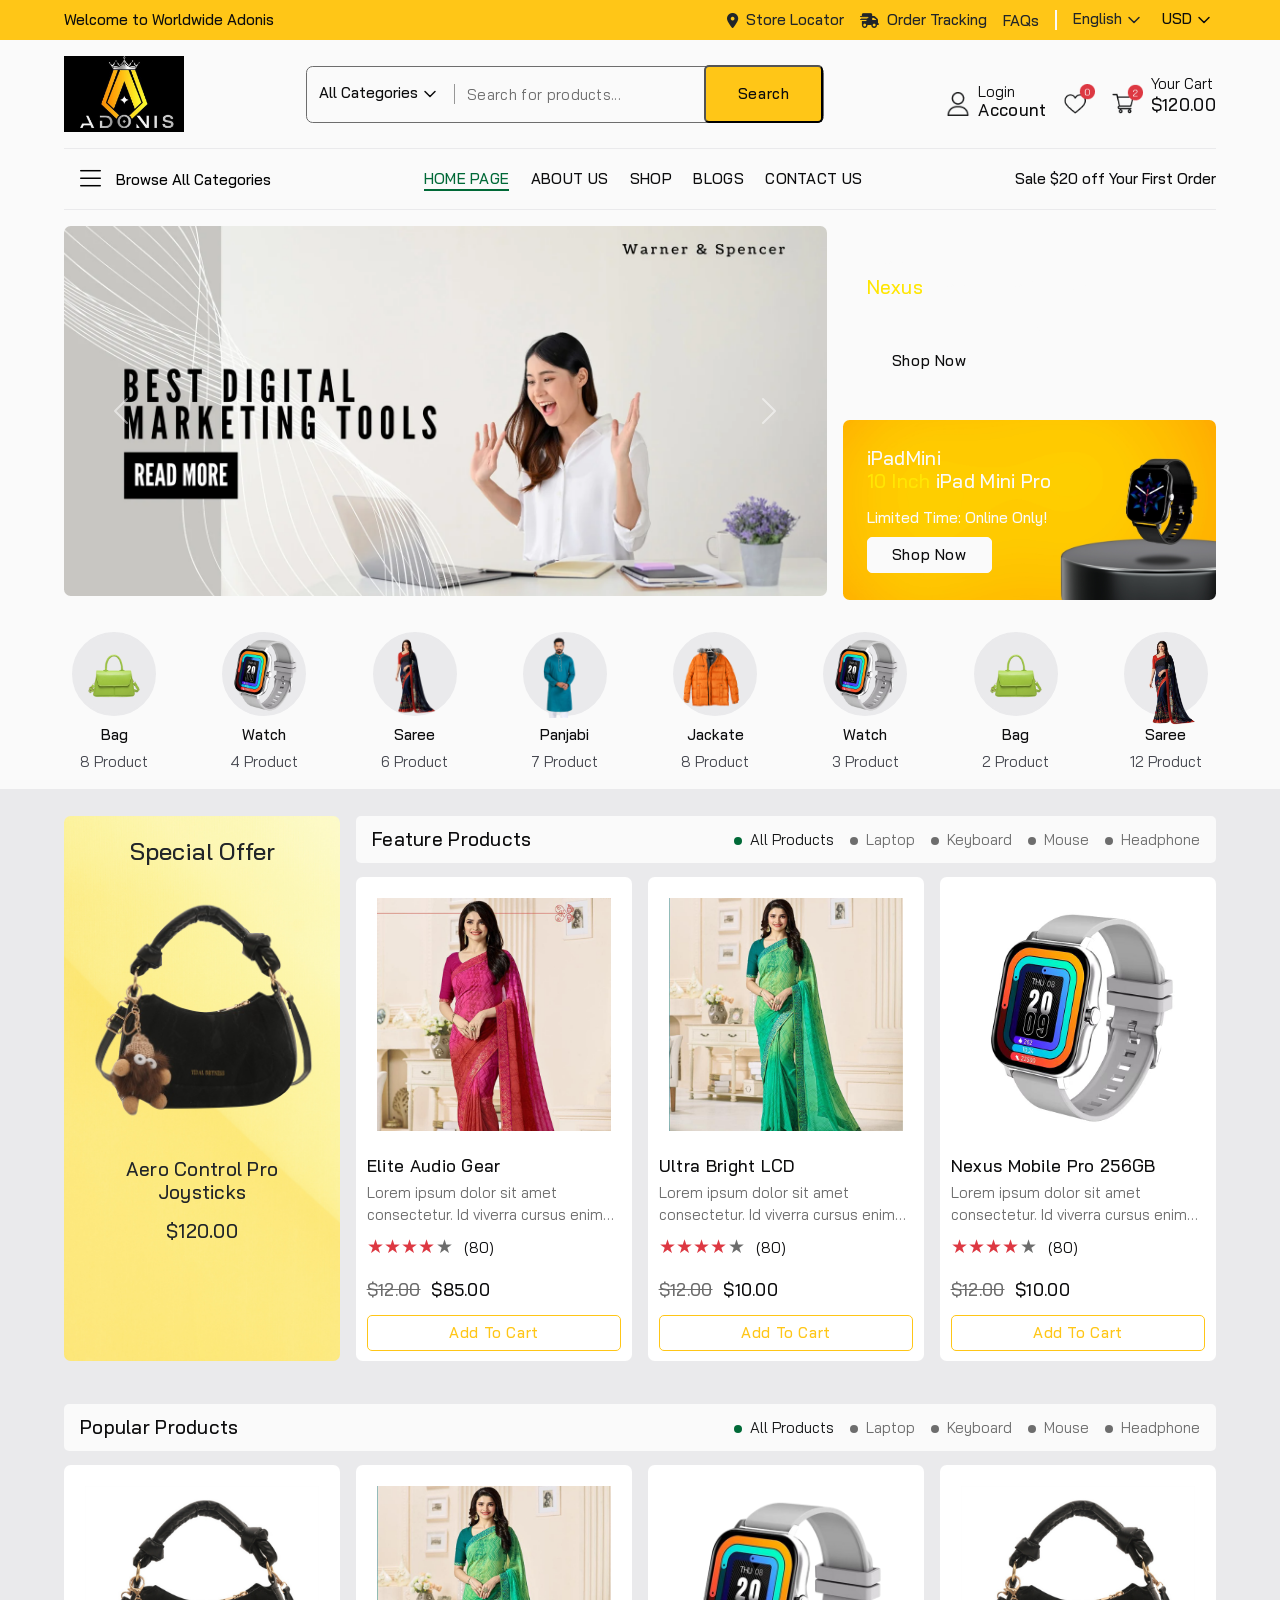
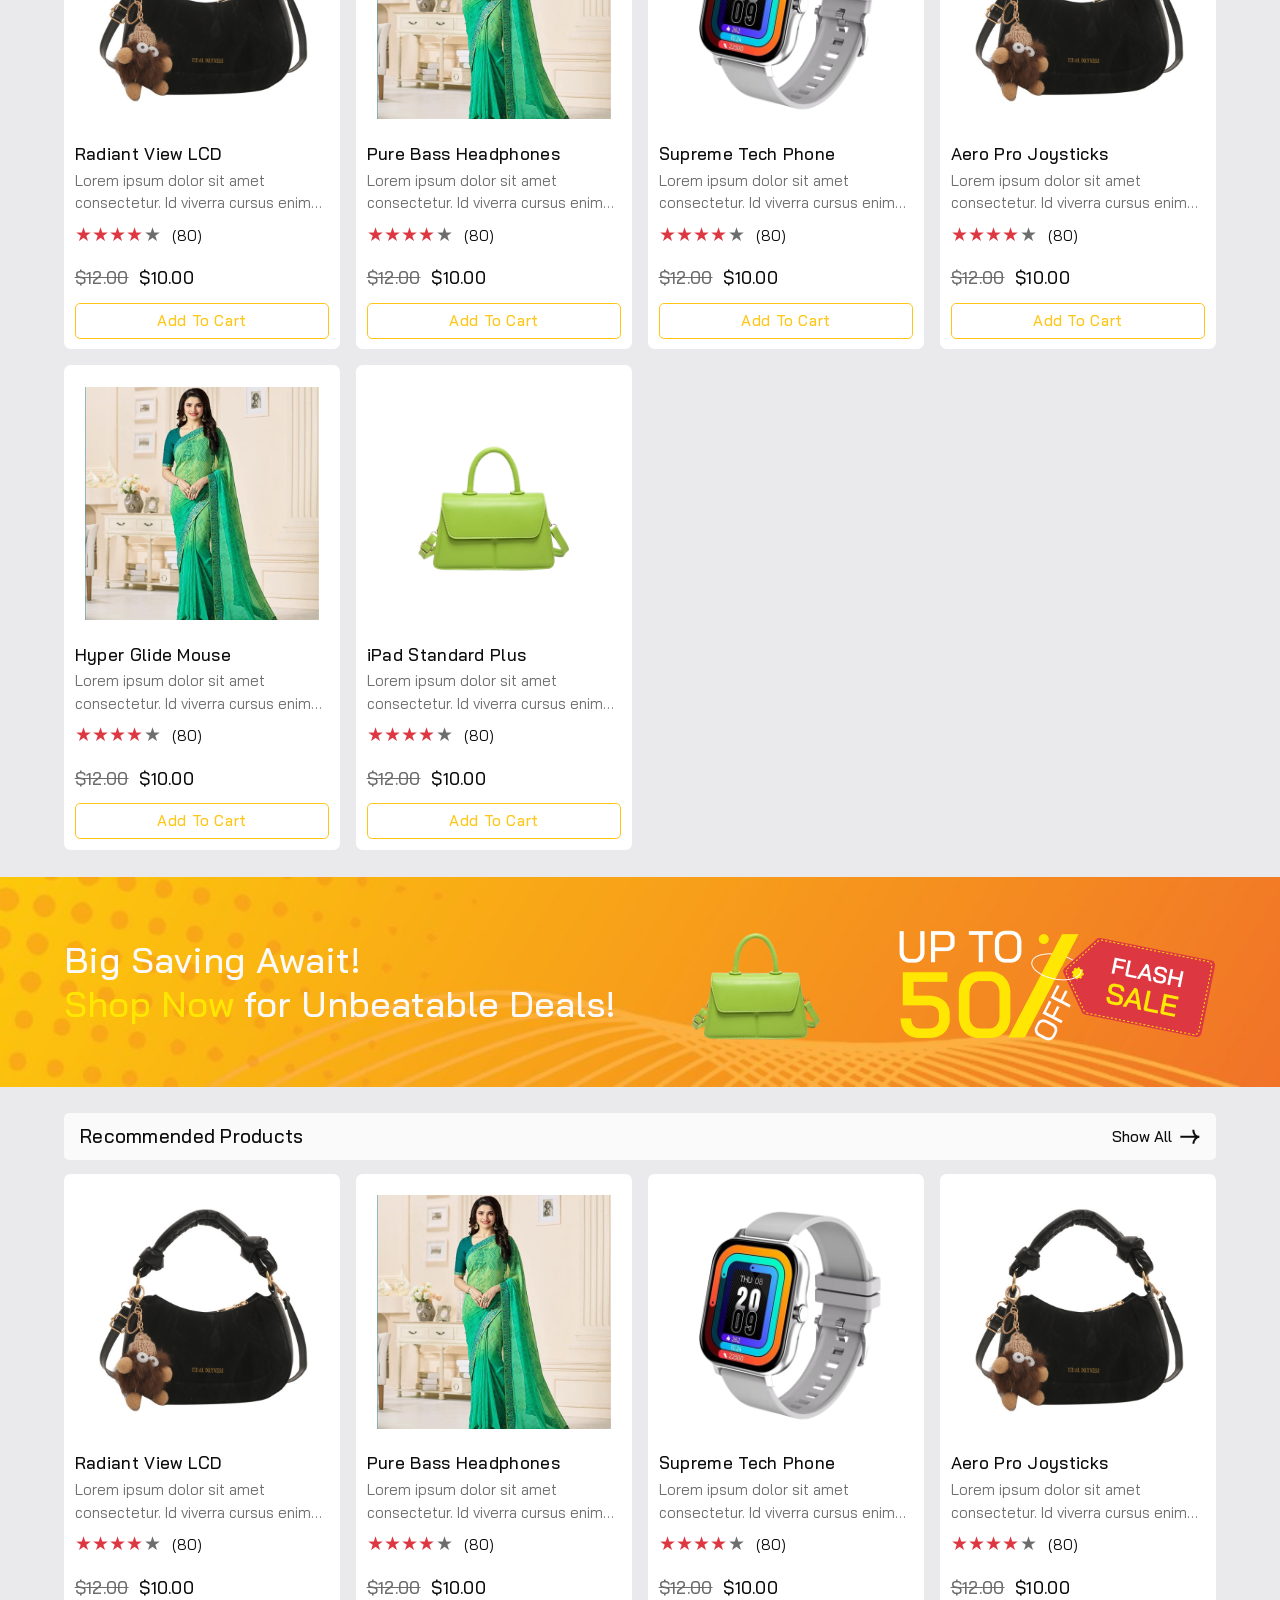
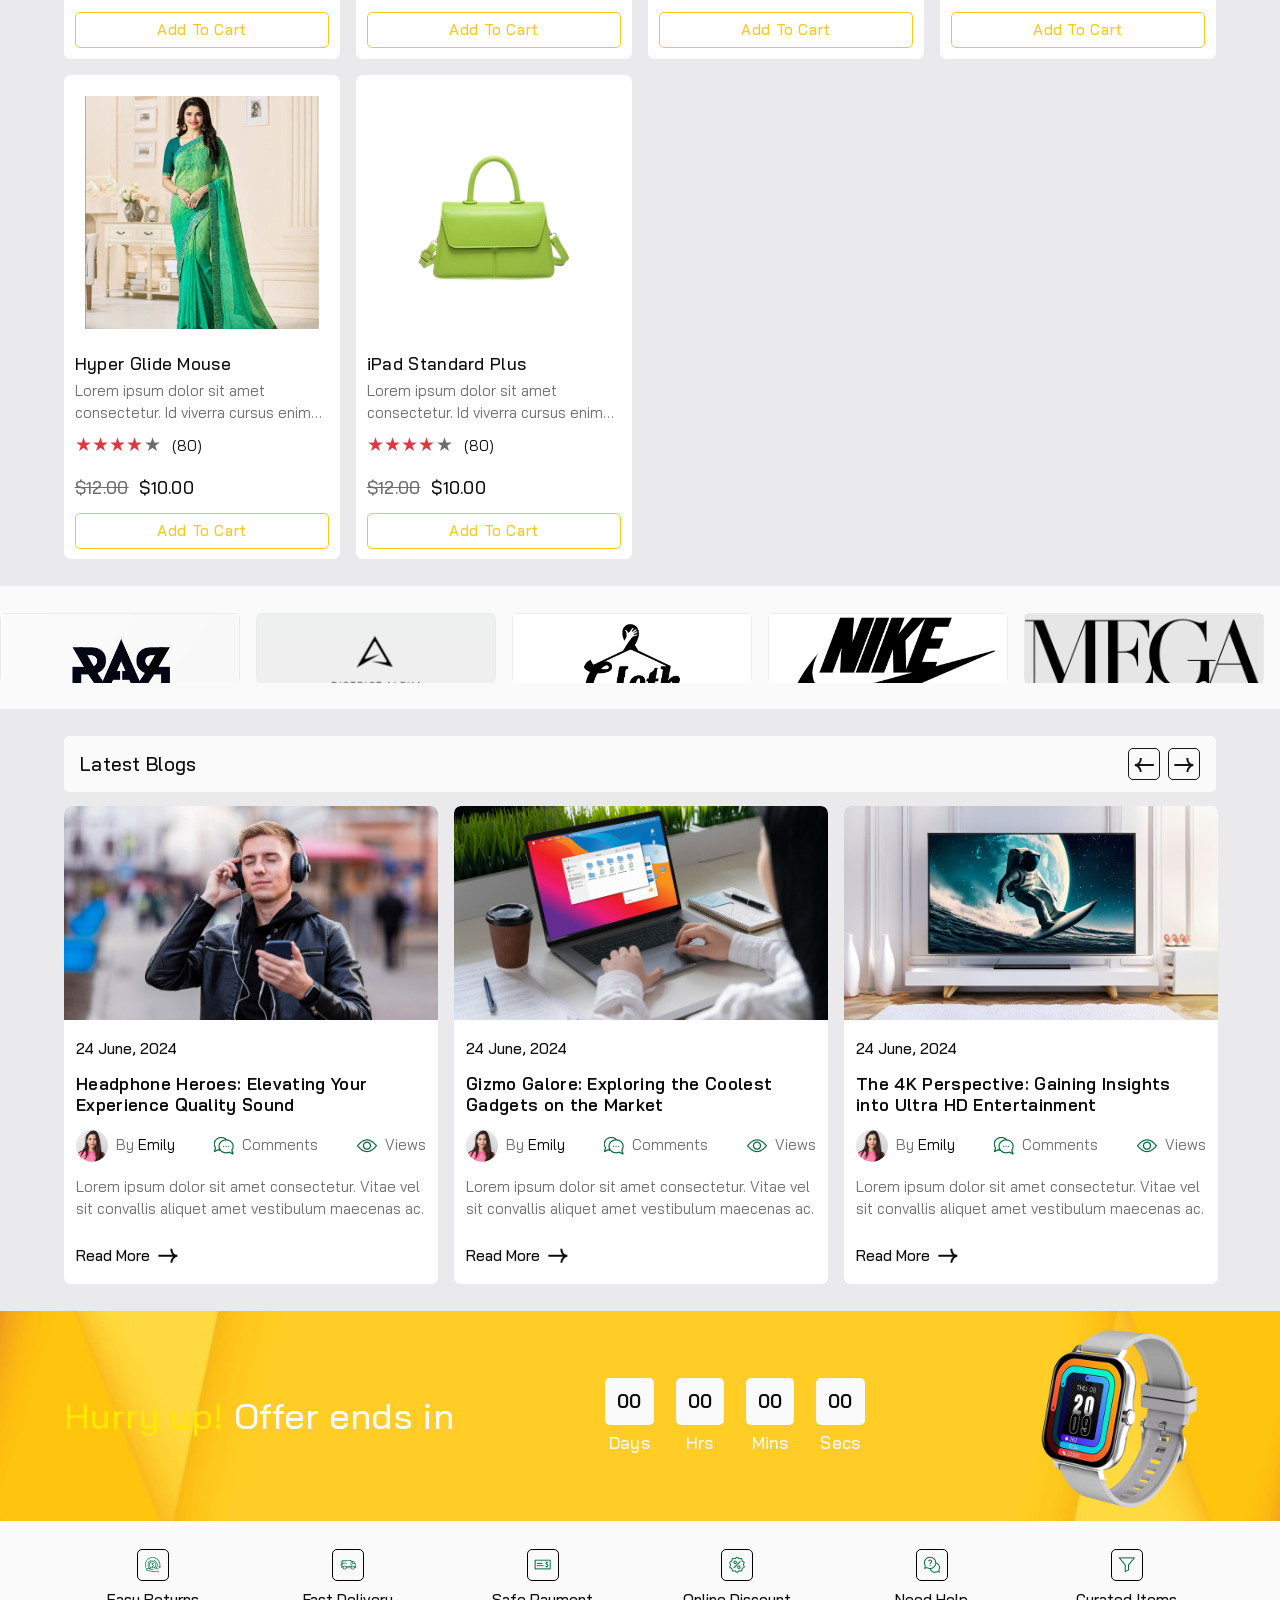
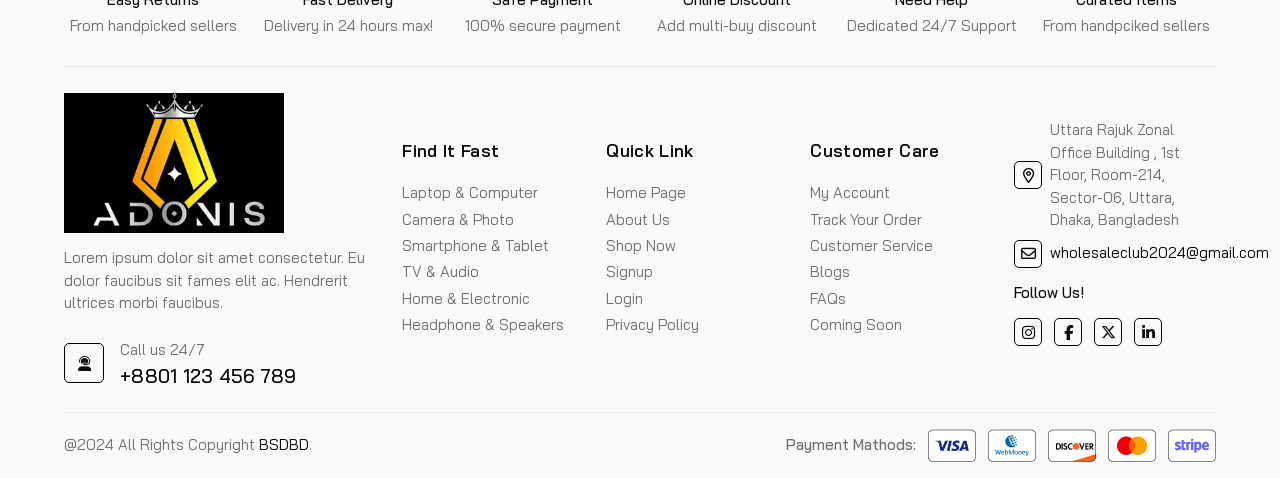
==== commit 5ead460f: "commit" ====
--- a/index.html
+++ b/index.html
@@ -35,7 +35,7 @@
         <div class="header-section">
           <div class="header-top bg-color-primary">
             <div class="header-start d-lg-block d-none">
-              <p class="fw-500 dark">Welcome to Worldwide Electronic Store</p>
+              <p class="fw-500 dark">Welcome to Worldwide Adonis</p>
             </div>
             <div class="header-end">
               <a
@@ -724,106 +724,12 @@
                       <li>
                         <a href="about.html">About Us</a>
                       </li>
-                      <!--  -->
-                      <li class="dropdown">
-                        <a href="javascript:void(0);">Shop</a>
-                        <ul class="sub-menu">
-                          <li class="dropdown">
-                            <a href="javascript:void(0);">Shop Grid</a>
-                            <ul class="sub-menu">
-                              <li>
-                                <a href="shop-grid-1.html">Shop Grid 1</a>
-                              </li>
-                              <li>
-                                <a href="shop-grid-2.html">Shop Grid 2</a>
-                              </li>
-                              <li>
-                                <a href="shop-grid-3.html">Shop Grid 3</a>
-                              </li>
-                              <li>
-                                <a href="shop-grid-4.html">Shop Grid 4</a>
-                              </li>
-                            </ul>
-                          </li>
-                          <li class="dropdown">
-                            <a href="javascript:void(0);"
-                              >Shop Grid with Sidebar</a
-                            >
-                            <ul class="sub-menu">
-                              <li>
-                                <a href="shop-grid-sidebar-1.html"
-                                  >Shop Grid Sidebar 1</a
-                                >
-                              </li>
-                              <li>
-                                <a href="shop-grid-sidebar-2.html"
-                                  >Shop Grid Sidebar 2</a
-                                >
-                              </li>
-                            </ul>
-                          </li>
-                          <li class="dropdown">
-                            <a href="javascript:void(0);">Shop List</a>
-                            <ul class="sub-menu">
-                              <li>
-                                <a href="shop-list-1.html">Shop List 1</a>
-                              </li>
-                            </ul>
-                          </li>
-                          <li class="dropdown">
-                            <a href="javascript:void(0);"
-                              >Shop List with Sidebar</a
-                            >
-                            <ul class="sub-menu">
-                              <li>
-                                <a href="shop-list-sidebar-1.html"
-                                  >Shop List Sidebar 1</a
-                                >
-                              </li>
-                            </ul>
-                          </li>
-                          <li><a href="shop-detail.html">Shop Detail 1</a></li>
-                          <li>
-                            <a href="shop-detail-2.html">Shop Detail 2</a>
-                          </li>
-                          <li><a href="wishlist.html">Wishlist</a></li>
-                          <li><a href="cart.html">Cart</a></li>
-                          <li><a href="checkout.html">Checkout</a></li>
-                        </ul>
+                      <li>
+                        <a href="about.html">Shop</a>
                       </li>
-
-                      <!--  -->
-                      <li class="dropdown">
-                        <a href="javascript:void(0);">Blogs</a>
-                        <ul>
-                          <li><a href="blog-grid.html">Blog Grid</a></li>
-                          <li>
-                            <a href="blog-grid-sidebar-1.html"
-                              >Blog Grid Sidebar 1</a
-                            >
-                          </li>
-                          <li>
-                            <a href="blog-grid-sidebar-2.html"
-                              >Blog Grid Sidebar 2</a
-                            >
-                          </li>
-                          <li>
-                            <a href="blog-list-sidebar-1.html"
-                              >Blog List Sidebar 1</a
-                            >
-                          </li>
-                          <li><a href="blog-detail.html">Blog Detail</a></li>
-                        </ul>
+                      <li>
+                        <a href="about.html">Blogs</a>
                       </li>
-                      <!-- <li class="dropdown">
-                        <a href="javascript:void(0);">Pages</a>
-                        <ul>
-                          <li><a href="tracking.html">Tracking</a></li>
-                          <li><a href="register.html">Register</a></li>
-                          <li><a href="404.html">404</a></li>
-                          <li><a href="coming-soon.html">Coming Soon</a></li>
-                        </ul>
-                      </li> -->
                       <li>
                         <a href="contact.html">Contact Us</a>
                       </li>
@@ -977,7 +883,7 @@
                     <div
                       class="banner-content-right v-2"
                       style="
-                        background-image: url(assets/media/banner/banner-5.jpg);
+                        background-image: url(assets/media/banner/banner-7.jpg);
                       "
                     >
                       <div class="text-box">
@@ -999,7 +905,7 @@
                     <div
                       class="banner-content-right v-3"
                       style="
-                        background-image: url(assets/media/banner/banner-8.jpg);
+                        background-image: url(assets/media/banner/banner-6.jpg);
                       "
                     >
                       <div class="text-box">
@@ -1040,7 +946,7 @@
                   <div class="image-box mb-12">
                     <img src="assets/media/images/watch.png" alt="" />
                   </div>
-                  <p class="fw-500 mb-4p">watch</p>
+                  <p class="fw-500 mb-4p">Watch</p>
                   <p class="dark-gray">4 Product</p>
                 </a>
                 <a href="shop-grid-sidebar-1.html" class="category-block">
@@ -1057,51 +963,60 @@
                 </a>
                 <a href="shop-grid-sidebar-1.html" class="category-block">
                   <div class="image-box mb-12">
-                    <img src="assets/media/images/tab-4.png" alt="" />
-                  </div>
-                  <p class="fw-500 mb-4p">RGB Keyboard</p>
+                    <img
+                      height="60"
+                      width="70"
+                      src="assets/media/images/panjabi.png"
+                      alt=""
+                    />
+                  </div>
+                  <p class="fw-500 mb-4p">Panjabi</p>
                   <p class="dark-gray">7 Product</p>
                 </a>
                 <a href="shop-grid-sidebar-1.html" class="category-block">
                   <div class="image-box mb-12">
-                    <img src="assets/media/images/tab-5.png" alt="" />
-                  </div>
-                  <p class="fw-500 mb-4p">Playstation</p>
+                    <img
+                      width="70"
+                      src="assets/media/images/jackate.png"
+                      alt=""
+                    />
+                  </div>
+                  <p class="fw-500 mb-4p">Jackate</p>
                   <p class="dark-gray">8 Product</p>
                 </a>
                 <a href="shop-grid-sidebar-1.html" class="category-block">
                   <div class="image-box mb-12">
-                    <img src="assets/media/images/tab-6.png" alt="" />
-                  </div>
-                  <p class="fw-500 mb-4p">Gaming Headphones</p>
+                    <img src="assets/media/images/watch.png" alt="" />
+                  </div>
+                  <p class="fw-500 mb-4p">Watch</p>
                   <p class="dark-gray">3 Product</p>
                 </a>
                 <a href="shop-grid-sidebar-1.html" class="category-block">
                   <div class="image-box mb-12">
-                    <img src="assets/media/images/tab-7.png" alt="" />
-                  </div>
-                  <p class="fw-500 mb-4p">Apple LED</p>
+                    <img src="assets/media/images/bag.png" alt="" />
+                  </div>
+                  <p class="fw-500 mb-4p">Bag</p>
                   <p class="dark-gray">2 Product</p>
                 </a>
                 <a href="shop-grid-sidebar-1.html" class="category-block">
                   <div class="image-box mb-12">
-                    <img src="assets/media/images/tab-8.png" alt="" />
-                  </div>
-                  <p class="fw-500 mb-4p">Samsung Phone</p>
+                    <img src="assets/media/images/saree.png" alt="" />
+                  </div>
+                  <p class="fw-500 mb-4p">Saree</p>
                   <p class="dark-gray">12 Product</p>
                 </a>
                 <a href="shop-grid-sidebar-1.html" class="category-block">
                   <div class="image-box mb-12">
-                    <img src="assets/media/images/tab-10.png" alt="" />
-                  </div>
-                  <p class="fw-500 mb-4p">Earbuds</p>
+                    <img src="assets/media/images/watch.png" alt="" />
+                  </div>
+                  <p class="fw-500 mb-4p">Watch</p>
                   <p class="dark-gray">4 Product</p>
                 </a>
                 <a href="shop-grid-sidebar-1.html" class="category-block">
                   <div class="image-box mb-12">
-                    <img src="assets/media/images/tab-9.png" alt="" />
-                  </div>
-                  <p class="fw-500 mb-4p">Ipad Min</p>
+                    <img src="assets/media/images/bag.png" alt="" />
+                  </div>
+                  <p class="fw-500 mb-4p">Bag</p>
                   <p class="dark-gray">8 Product</p>
                 </a>
               </div>
@@ -1216,7 +1131,7 @@
                             <span class="sale-label">-12%</span>
                             <a href="shop-detail.html"
                               ><img
-                                src="assets/media/products/product-1.png"
+                                src="assets/media/products/12.png"
                                 class="product-image"
                                 alt=""
                             /></a>
@@ -1299,7 +1214,7 @@
                             <span class="sale-label">-12%</span>
                             <a href="shop-detail.html"
                               ><img
-                                src="assets/media/products/product-2.png"
+                                src="assets/media/products/saree.png"
                                 class="product-image"
                                 alt=""
                             /></a>
@@ -1382,7 +1297,7 @@
                             <span class="sale-label">-12%</span>
                             <a href="shop-detail.html"
                               ><img
-                                src="assets/media/products/product-4.png"
+                                src="assets/media/products/11.jpg"
                                 class="product-image"
                                 alt=""
                             /></a>
@@ -1469,7 +1384,7 @@
                             <span class="sale-label">-12%</span>
                             <a href="shop-detail.html"
                               ><img
-                                src="assets/media/products/product-5b.png"
+                                src="assets/media/products/10.png"
                                 class="product-image"
                                 alt=""
                             /></a>
@@ -1563,7 +1478,7 @@
                             <span class="sale-label">-12%</span>
                             <a href="shop-detail.html"
                               ><img
-                                src="assets/media/products/product-1.png"
+                                src="assets/media/products/12.png"
                                 class="product-image"
                                 alt=""
                             /></a>
@@ -1646,7 +1561,7 @@
                             <span class="sale-label">-12%</span>
                             <a href="shop-detail.html"
                               ><img
-                                src="assets/media/products/product-2.png"
+                                src="assets/media/products/saree.png"
                                 class="product-image"
                                 alt=""
                             /></a>
@@ -1729,7 +1644,7 @@
                             <span class="sale-label">-12%</span>
                             <a href="shop-detail.html"
                               ><img
-                                src="assets/media/products/product-4.png"
+                                src="assets/media/products/11.jpg"
                                 class="product-image"
                                 alt=""
                             /></a>
@@ -1816,7 +1731,7 @@
                             <span class="sale-label">-12%</span>
                             <a href="shop-detail.html"
                               ><img
-                                src="assets/media/products/product-5b.png"
+                                src="assets/media/products/10.png"
                                 class="product-image"
                                 alt=""
                             /></a>
@@ -1910,7 +1825,7 @@
                             <span class="sale-label">-12%</span>
                             <a href="shop-detail.html"
                               ><img
-                                src="assets/media/products/product-1.png"
+                                src="assets/media/products/12.png"
                                 class="product-image"
                                 alt=""
                             /></a>
@@ -1993,7 +1908,7 @@
                             <span class="sale-label">-12%</span>
                             <a href="shop-detail.html"
                               ><img
-                                src="assets/media/products/product-2.png"
+                                src="assets/media/products/saree.png"
                                 class="product-image"
                                 alt=""
                             /></a>
@@ -2076,7 +1991,7 @@
                             <span class="sale-label">-12%</span>
                             <a href="shop-detail.html"
                               ><img
-                                src="assets/media/products/product-4.png"
+                                src="assets/media/products/11.jpg"
                                 class="product-image"
                                 alt=""
                             /></a>
@@ -2163,7 +2078,7 @@
                             <span class="sale-label">-12%</span>
                             <a href="shop-detail.html"
                               ><img
-                                src="assets/media/products/product-5b.png"
+                                src="assets/media/products/10.png"
                                 class="product-image"
                                 alt=""
                             /></a>
@@ -2257,7 +2172,7 @@
                             <span class="sale-label">-12%</span>
                             <a href="shop-detail.html"
                               ><img
-                                src="assets/media/products/product-1.png"
+                                src="assets/media/products/12.png"
                                 class="product-image"
                                 alt=""
                             /></a>
@@ -2340,7 +2255,7 @@
                             <span class="sale-label">-12%</span>
                             <a href="shop-detail.html"
                               ><img
-                                src="assets/media/products/product-2.png"
+                                src="assets/media/products/saree.png"
                                 class="product-image"
                                 alt=""
                             /></a>
@@ -2423,7 +2338,7 @@
                             <span class="sale-label">-12%</span>
                             <a href="shop-detail.html"
                               ><img
-                                src="assets/media/products/product-4.png"
+                                src="assets/media/products/11.jpg"
                                 class="product-image"
                                 alt=""
                             /></a>
@@ -2510,7 +2425,7 @@
                             <span class="sale-label">-12%</span>
                             <a href="shop-detail.html"
                               ><img
-                                src="assets/media/products/product-5b.png"
+                                src="assets/media/products/10.png"
                                 class="product-image"
                                 alt=""
                             /></a>
@@ -3037,7 +2952,7 @@
                         <span class="sale-label">-12%</span>
                         <a href="shop-detail.html"
                           ><img
-                            src="assets/media/products/product-1b.png"
+                            src="assets/media/products/13.png"
                             class="product-image"
                             alt=""
                         /></a>
@@ -3116,7 +3031,7 @@
                         <span class="sale-label">-12%</span>
                         <a href="shop-detail.html"
                           ><img
-                            src="assets/media/products/product-2b.png"
+                            src="assets/media/products/saree.png"
                             class="product-image"
                             alt=""
                         /></a>
@@ -3195,7 +3110,7 @@
                         <span class="sale-label">-12%</span>
                         <a href="shop-detail.html"
                           ><img
-                            src="assets/media/products/product-3b.png"
+                            src="assets/media/products/watch.png"
                             class="product-image"
                             alt=""
                         /></a>
@@ -3274,7 +3189,7 @@
                         <span class="sale-label">-12%</span>
                         <a href="shop-detail.html"
                           ><img
-                            src="assets/media/products/product-10.png"
+                            src="assets/media/products/13.png"
                             class="product-image"
                             alt=""
                         /></a>
@@ -3353,7 +3268,7 @@
                         <span class="sale-label">-12%</span>
                         <a href="shop-detail.html"
                           ><img
-                            src="assets/media/products/product-3.png"
+                            src="assets/media/products/saree.png"
                             class="product-image"
                             alt=""
                         /></a>
@@ -3432,7 +3347,7 @@
                         <span class="sale-label">-12%</span>
                         <a href="shop-detail.html"
                           ><img
-                            src="assets/media/products/product-4b.png"
+                            src="assets/media/products/bag.png"
                             class="product-image"
                             alt=""
                         /></a>
@@ -3520,7 +3435,7 @@
                         <span class="sale-label">-12%</span>
                         <a href="shop-detail.html"
                           ><img
-                            src="assets/media/products/product-1b.png"
+                            src="assets/media/products/13.png"
                             class="product-image"
                             alt=""
                         /></a>
@@ -3599,7 +3514,7 @@
                         <span class="sale-label">-12%</span>
                         <a href="shop-detail.html"
                           ><img
-                            src="assets/media/products/product-2b.png"
+                            src="assets/media/products/saree.png"
                             class="product-image"
                             alt=""
                         /></a>
@@ -3678,7 +3593,7 @@
                         <span class="sale-label">-12%</span>
                         <a href="shop-detail.html"
                           ><img
-                            src="assets/media/products/product-3b.png"
+                            src="assets/media/products/watch.png"
                             class="product-image"
                             alt=""
                         /></a>
@@ -3757,7 +3672,7 @@
                         <span class="sale-label">-12%</span>
                         <a href="shop-detail.html"
                           ><img
-                            src="assets/media/products/product-10.png"
+                            src="assets/media/products/13.png"
                             class="product-image"
                             alt=""
                         /></a>
@@ -3836,7 +3751,7 @@
                         <span class="sale-label">-12%</span>
                         <a href="shop-detail.html"
                           ><img
-                            src="assets/media/products/product-3.png"
+                            src="assets/media/products/saree.png"
                             class="product-image"
                             alt=""
                         /></a>
@@ -3915,7 +3830,7 @@
                         <span class="sale-label">-12%</span>
                         <a href="shop-detail.html"
                           ><img
-                            src="assets/media/products/product-4b.png"
+                            src="assets/media/products/bag.png"
                             class="product-image"
                             alt=""
                         /></a>
@@ -4003,7 +3918,7 @@
                         <span class="sale-label">-12%</span>
                         <a href="shop-detail.html"
                           ><img
-                            src="assets/media/products/product-1b.png"
+                            src="assets/media/products/13.png"
                             class="product-image"
                             alt=""
                         /></a>
@@ -4082,7 +3997,7 @@
                         <span class="sale-label">-12%</span>
                         <a href="shop-detail.html"
                           ><img
-                            src="assets/media/products/product-2b.png"
+                            src="assets/media/products/saree.png"
                             class="product-image"
                             alt=""
                         /></a>
@@ -4161,7 +4076,7 @@
                         <span class="sale-label">-12%</span>
                         <a href="shop-detail.html"
                           ><img
-                            src="assets/media/products/product-3b.png"
+                            src="assets/media/products/watch.png"
                             class="product-image"
                             alt=""
                         /></a>
@@ -4240,7 +4155,7 @@
                         <span class="sale-label">-12%</span>
                         <a href="shop-detail.html"
                           ><img
-                            src="assets/media/products/product-10.png"
+                            src="assets/media/products/13.png"
                             class="product-image"
                             alt=""
                         /></a>
@@ -4319,7 +4234,7 @@
                         <span class="sale-label">-12%</span>
                         <a href="shop-detail.html"
                           ><img
-                            src="assets/media/products/product-3.png"
+                            src="assets/media/products/saree.png"
                             class="product-image"
                             alt=""
                         /></a>
@@ -4398,7 +4313,7 @@
                         <span class="sale-label">-12%</span>
                         <a href="shop-detail.html"
                           ><img
-                            src="assets/media/products/product-4b.png"
+                            src="assets/media/products/bag.png"
                             class="product-image"
                             alt=""
                         /></a>
@@ -4486,7 +4401,7 @@
                         <span class="sale-label">-12%</span>
                         <a href="shop-detail.html"
                           ><img
-                            src="assets/media/products/product-1b.png"
+                            src="assets/media/products/13.png"
                             class="product-image"
                             alt=""
                         /></a>
@@ -4565,7 +4480,7 @@
                         <span class="sale-label">-12%</span>
                         <a href="shop-detail.html"
                           ><img
-                            src="assets/media/products/product-2b.png"
+                            src="assets/media/products/saree.png"
                             class="product-image"
                             alt=""
                         /></a>
@@ -4644,7 +4559,7 @@
                         <span class="sale-label">-12%</span>
                         <a href="shop-detail.html"
                           ><img
-                            src="assets/media/products/product-3b.png"
+                            src="assets/media/products/watch.png"
                             class="product-image"
                             alt=""
                         /></a>
@@ -4723,7 +4638,7 @@
                         <span class="sale-label">-12%</span>
                         <a href="shop-detail.html"
                           ><img
-                            src="assets/media/products/product-10.png"
+                            src="assets/media/products/13.png"
                             class="product-image"
                             alt=""
                         /></a>
@@ -4802,7 +4717,7 @@
                         <span class="sale-label">-12%</span>
                         <a href="shop-detail.html"
                           ><img
-                            src="assets/media/products/product-3.png"
+                            src="assets/media/products/saree.png"
                             class="product-image"
                             alt=""
                         /></a>
@@ -4881,7 +4796,7 @@
                         <span class="sale-label">-12%</span>
                         <a href="shop-detail.html"
                           ><img
-                            src="assets/media/products/product-4b.png"
+                            src="assets/media/products/bag.png"
                             class="product-image"
                             alt=""
                         /></a>
@@ -4969,7 +4884,7 @@
                         <span class="sale-label">-12%</span>
                         <a href="shop-detail.html"
                           ><img
-                            src="assets/media/products/product-1b.png"
+                            src="assets/media/products/13.png"
                             class="product-image"
                             alt=""
                         /></a>
@@ -5048,7 +4963,7 @@
                         <span class="sale-label">-12%</span>
                         <a href="shop-detail.html"
                           ><img
-                            src="assets/media/products/product-2b.png"
+                            src="assets/media/products/saree.png"
                             class="product-image"
                             alt=""
                         /></a>
@@ -5127,7 +5042,7 @@
                         <span class="sale-label">-12%</span>
                         <a href="shop-detail.html"
                           ><img
-                            src="assets/media/products/product-3b.png"
+                            src="assets/media/products/watch.png"
                             class="product-image"
                             alt=""
                         /></a>
@@ -5206,7 +5121,7 @@
                         <span class="sale-label">-12%</span>
                         <a href="shop-detail.html"
                           ><img
-                            src="assets/media/products/product-10.png"
+                            src="assets/media/products/13.png"
                             class="product-image"
                             alt=""
                         /></a>
@@ -5285,7 +5200,7 @@
                         <span class="sale-label">-12%</span>
                         <a href="shop-detail.html"
                           ><img
-                            src="assets/media/products/product-3.png"
+                            src="assets/media/products/saree.png"
                             class="product-image"
                             alt=""
                         /></a>
@@ -5364,7 +5279,7 @@
                         <span class="sale-label">-12%</span>
                         <a href="shop-detail.html"
                           ><img
-                            src="assets/media/products/product-4b.png"
+                            src="assets/media/products/bag.png"
                             class="product-image"
                             alt=""
                         /></a>
@@ -5445,7 +5360,10 @@
         <!-- Popular Product End -->
 
         <!-- Inner Banner Start -->
-        <section class="inner-banner">
+        <section
+          class="inner-banner"
+          style="background-image: url(assets/media/bg/inner-banner.jpg)"
+        >
           <div class="container-fluid">
             <div class="inner-content">
               <div class="inner-text">
@@ -5456,7 +5374,12 @@
                 </h2>
               </div>
               <div class="inner-image">
-                <img src="assets/media/images/banner-image-1.png" alt="" />
+                <img
+                  height="200"
+                  width="200"
+                  src="assets/media/images/bag.png"
+                  alt=""
+                />
               </div>
               <div class="inner-image-2">
                 <img src="assets/media/images/banner-image-2.png" alt="" />
@@ -5495,7 +5418,7 @@
                     <span class="sale-label">-12%</span>
                     <a href="shop-detail.html"
                       ><img
-                        src="assets/media/products/rec-1.png"
+                        src="assets/media/products/13.png"
                         class="product-image"
                         alt=""
                     /></a>
@@ -5531,7 +5454,7 @@
                   </div>
                   <div class="product-desc">
                     <h6 class="product-title mb-8">
-                      <a href="shop-detail.html">White Earbuds</a>
+                      <a href="shop-detail.html">Radiant View LCD</a>
                     </h6>
                     <div class="text mb-12">
                       <p class="light-gray">
@@ -5564,7 +5487,7 @@
                     <span class="sale-label">-12%</span>
                     <a href="shop-detail.html"
                       ><img
-                        src="assets/media/products/rec-2.png"
+                        src="assets/media/products/saree.png"
                         class="product-image"
                         alt=""
                     /></a>
@@ -5600,7 +5523,7 @@
                   </div>
                   <div class="product-desc">
                     <h6 class="product-title mb-8">
-                      <a href="shop-detail.html">Gaming RBG Mouse</a>
+                      <a href="shop-detail.html">Pure Bass Headphones</a>
                     </h6>
                     <div class="text mb-12">
                       <p class="light-gray">
@@ -5633,7 +5556,7 @@
                     <span class="sale-label">-12%</span>
                     <a href="shop-detail.html"
                       ><img
-                        src="assets/media/products/rec-3.png"
+                        src="assets/media/products/watch.png"
                         class="product-image"
                         alt=""
                     /></a>
@@ -5669,7 +5592,7 @@
                   </div>
                   <div class="product-desc">
                     <h6 class="product-title mb-8">
-                      <a href="shop-detail.html">Key Master Elite</a>
+                      <a href="shop-detail.html">Supreme Tech Phone</a>
                     </h6>
                     <div class="text mb-12">
                       <p class="light-gray">
@@ -5702,7 +5625,7 @@
                     <span class="sale-label">-12%</span>
                     <a href="shop-detail.html"
                       ><img
-                        src="assets/media/products/rec-4.png"
+                        src="assets/media/products/13.png"
                         class="product-image"
                         alt=""
                     /></a>
@@ -5738,7 +5661,7 @@
                   </div>
                   <div class="product-desc">
                     <h6 class="product-title mb-8">
-                      <a href="shop-detail.html">Ultra Sport Watch</a>
+                      <a href="shop-detail.html">Aero Pro Joysticks</a>
                     </h6>
                     <div class="text mb-12">
                       <p class="light-gray">
@@ -5771,7 +5694,7 @@
                     <span class="sale-label">-12%</span>
                     <a href="shop-detail.html"
                       ><img
-                        src="assets/media/products/rec-5.png"
+                        src="assets/media/products/saree.png"
                         class="product-image"
                         alt=""
                     /></a>
@@ -5807,7 +5730,7 @@
                   </div>
                   <div class="product-desc">
                     <h6 class="product-title mb-8">
-                      <a href="shop-detail.html">Radiant View LCD</a>
+                      <a href="shop-detail.html">Hyper Glide Mouse</a>
                     </h6>
                     <div class="text mb-12">
                       <p class="light-gray">
@@ -5840,7 +5763,7 @@
                     <span class="sale-label">-12%</span>
                     <a href="shop-detail.html"
                       ><img
-                        src="assets/media/products/rec-6.png"
+                        src="assets/media/products/bag.png"
                         class="product-image"
                         alt=""
                     /></a>
@@ -5876,7 +5799,7 @@
                   </div>
                   <div class="product-desc">
                     <h6 class="product-title mb-8">
-                      <a href="shop-detail.html">Wired Head Free</a>
+                      <a href="shop-detail.html">iPad Standard Plus</a>
                     </h6>
                     <div class="text mb-12">
                       <p class="light-gray">
@@ -6390,7 +6313,10 @@
         <!-- Blog Section End -->
 
         <!-- Inner Banner Start -->
-        <section class="inner-banner">
+        <section
+          class="inner-banner"
+          style="background-image: url(assets/media/bg/inner-banner-3.jpg)"
+        >
           <div class="container-fluid">
             <div class="inner-content v-2">
               <div class="inner-text">
@@ -6419,7 +6345,12 @@
                 </ul>
               </div>
               <div class="inner-image-2">
-                <img src="assets/media/images/banner-image-3.png" alt="" />
+                <img
+                  height="200"
+                  width="200"
+                  src="assets/media/images/watch.png"
+                  alt=""
+                />
               </div>
             </div>
           </div>
@@ -6427,7 +6358,7 @@
         <!-- Inner Banner End -->
 
         <!-- Newsletter Start -->
-        <section class="newsletter-section bg-lightest-gray py-40">
+        <!-- <section class="newsletter-section bg-lightest-gray py-40">
           <div class="container-fluid">
             <div class="row row-gap-3">
               <div class="col-xl-6 col-lg-6">
@@ -6486,7 +6417,7 @@
               </div>
             </div>
           </div>
-        </section>
+        </section> -->
         <!-- Newsletter End -->
 
         <!-- Benefits Start -->
@@ -6570,7 +6501,7 @@
             <div class="footer-wrapper pt-40 mb-32">
               <div class="store-desc">
                 <a href="index.html"
-                  ><img src="assets/media/logo.png" alt="" class="mb-16"
+                  ><img src="assets/media/logo-2.png" alt="" class="mb-16"
                 /></a>
                 <p class="light-gray mb-xl-32 mb-lg-0 mb-32">
                   Lorem ipsum dolor sit amet consectetur. Eu dolor faucibus
@@ -6583,11 +6514,11 @@
                 </p>
                 <a href="tel:123456789" class="d-flex align-items-center gap-3">
                   <div class="icon-box">
-                    <img src="assets/media/icons/user-icon.png" alt="" />
+                    <i class="fa-solid fa-user-headset"></i>
                   </div>
                   <div>
                     <p class="light-gray mb-4p">Call us 24/7</p>
-                    <h5 class="color-primary">+001 123 456 789</h5>
+                    <h5 class="color-primary">+8801 123 456 789</h5>
                   </div>
                 </a>
               </div>
@@ -6671,10 +6602,11 @@
                   <li class="mb-12 footer-link">
                     <a href="#" class="d-flex align-items-center gap-2">
                       <div class="img-box">
-                        <img src="assets/media/icons/location.png" alt="" />
+                        <i class="fa-regular fa-location-dot"></i>
                       </div>
                       <p class="light-gray">
-                        26 South Street, New York, NY 98, USA.
+                        Uttara Rajuk Zonal Office Building , 1st Floor,
+                        Room-214, Sector-06, Uttara, Dhaka, Bangladesh
                       </p>
                     </a>
                   </li>
@@ -6684,9 +6616,9 @@
                       class="d-flex align-items-center gap-2"
                     >
                       <div class="img-box">
-                        <img src="assets/media/icons/mail-sm.png" alt="" />
-                      </div>
-                      <p class="color-primary">exampleinfo@gmail.com</p>
+                        <i class="fa-regular fa-envelope"></i>
+                      </div>
+                      <p class="color-primary">wholesaleclub2024@gmail.com</p>
                     </a>
                   </li>
                 </ul>
@@ -6719,8 +6651,8 @@
             <div class="footer-bottom-bar py-24">
               <p class="light-gray text-sm-left text-center">
                 @2024 All Rights Copyright
-                <a href="#" class="color-primary"> Gadgetize</a>. Design &
-                Developed By <span class="color-primary"> UIPARADOX</span>
+                <a href="https://bsdbd.com/" class="color-primary">BSDBD</a>.
+                <!-- Design & Developed By <span class="color-primary"> </span> -->
               </p>
               <div class="payment-cards d-flex align-items-center gap-16">
                 <p class="fw-500 light-gray d-sm-flex d-none">
--- a/assets/css/app.css
+++ b/assets/css/app.css
@@ -398,7 +398,7 @@
 Helpers
 -------------------------*/
 .color-primary {
-  color: #006937;
+  color: black;
 }
 
 .color-sec {
@@ -974,7 +974,7 @@
   font-size: 100px;
   padding: 11px 0;
   border-radius: 10px;
-  background: #006937;
+  background: #ffc617;
   color: #fafafa;
   text-align: center;
   opacity: 0;
@@ -1087,7 +1087,7 @@
   background-color: transparent;
   padding: clamp(8px, 0.625vw, 24px) clamp(24px, 1.667vw, 54px);
   border-radius: 5px;
-  border: 1px solid #006937;
+  border: 1px solid #ffc617;
   overflow: hidden;
   transition: 0.3s;
   z-index: 1;
@@ -1098,7 +1098,7 @@
   text-transform: capitalize;
   font-family: "Bai Jamjuree", sans-serif;
   text-align: center;
-  color: #006937;
+  color: #ffc617;
   display: inline-flex;
   align-items: center;
   justify-content: center;
@@ -1124,15 +1124,15 @@
   top: 50%;
   left: 50%;
   transform: translate(-50%, -50%) rotate(5deg);
-  background: #006937;
+  background: #ffc617;
   transition: 0.5s ease;
   display: block;
   z-index: -1;
 }
 .cus-btn-2:hover {
-  color: #fafafa;
-  transition: all 0.5s ease-in-out;
-  border: 1px solid #006937;
+  color: #080808;
+  transition: all 0.5s ease-in-out;
+  border: 1px solid #ffc617;
 }
 .cus-btn-2:hover::before {
   width: 105%;
@@ -1140,10 +1140,10 @@
 
 .cus-btn-3 {
   position: relative;
-  background-color: #006937;
+  background-color: #ffc617;
   padding: clamp(8px, 0.625vw, 24px) clamp(24px, 1.667vw, 54px);
   border-radius: 5px;
-  border: 1px solid #006937;
+  border: 1px solid #ffc617;
   overflow: hidden;
   transition: 0.3s;
   z-index: 1;
@@ -1206,15 +1206,15 @@
   top: 50%;
   left: 50%;
   transform: translate(-50%, -50%) rotate(5deg);
-  background: #006937;
+  background: #ffc617;
   transition: 0.5s ease;
   display: block;
   z-index: -1;
 }
 .cus-btn-3.sec:hover {
-  color: #fafafa;
-  transition: all 0.5s ease-in-out;
-  border: 1px solid #006937;
+  color: #0a0a0a;
+  transition: all 0.5s ease-in-out;
+  border: 1px solid #ffc617;
 }
 .cus-btn-3.sec:hover::before {
   width: 105%;
@@ -2680,7 +2680,7 @@
 }
 header .header-section .header-bottom-area .nav-container .all-navigator {
   align-items: center;
-  color: #006937;
+  color: black;
   display: flex;
   padding-left: 16px;
   font-weight: 500;
@@ -3525,7 +3525,7 @@
   transition: all 0.5s ease-in-out;
 }
 .categories-sec .categories-wrapper .category-block:hover .image-box {
-  border: 2px solid #006937;
+  border: 2px solid black;
   transition: all 0.5s ease-in-out;
 }
 
@@ -3695,7 +3695,7 @@
   }
 }
 .featured-product-card .image-box .side-icons ul li:hover a {
-  border: 1px solid #006937;
+  border: 1px solid black;
 }
 .featured-product-card .product-desc .product-title {
   transition: all 0.5s ease-in-out;
@@ -3809,7 +3809,7 @@
   }
 }
 .featured-product-list .image-box .side-icons ul li:hover a {
-  border: 1px solid #006937;
+  border: 1px solid black;
 }
 .featured-product-list .image-box .sale-label {
   font-size: 12px;
@@ -4284,7 +4284,7 @@
   justify-content: center;
   width: 32px;
   height: 32px;
-  border: 1px solid #006937;
+  border: 1px solid black;
   border-radius: 5px;
 }
 @media (max-width: 1024px) {
@@ -4335,7 +4335,7 @@
   justify-content: center;
   width: clamp(40px, 2.917vw, 72px);
   height: clamp(40px, 2.917vw, 72px);
-  border: 1.5px solid #006937;
+  border: 1.5px solid black;
   border-radius: 5px;
 }
 footer .footer-wrapper .footer-link-block {
@@ -4374,7 +4374,7 @@
   width: clamp(28px, 1.667vw, 48px);
   height: clamp(28px, 1.667vw, 48px);
   border-radius: 5px;
-  border: 1px solid #006937;
+  border: 1px solid black;
 }
 @media (max-width: 820px) {
   footer .footer-wrapper .footer-link-block .footer-link .img-box {
@@ -4426,7 +4426,7 @@
   display: grid;
   align-items: center;
   justify-content: center;
-  border: 1px solid #006937;
+  border: 1px solid black;
 }
 @media (max-width: 490px) {
   .social-link li a {
@@ -4445,11 +4445,11 @@
 }
 .social-link li a svg path {
   transition: all 0.5s ease-in-out;
-  fill: #006937;
+  fill: black;
 }
 .social-link li:hover a {
   transition: all 0.5s ease-in-out;
-  background-color: #006937;
+  background-color: #ffe603;
 }
 .social-link li:hover a svg path {
   transition: all 0.5s ease-in-out;
@@ -4477,7 +4477,8 @@
   position: relative;
 }
 .title-banner .banner-wrapper .banner-image1 {
-  width: clamp(107px, 20.885vw, 520px);
+  /* width: clamp(107px, 20.885vw, 520px); */
+  width: 300px;
   position: absolute;
   left: 0;
   top: 50%;
@@ -4489,7 +4490,8 @@
   }
 }
 .title-banner .banner-wrapper .banner-image2 {
-  width: clamp(68px, 11.797vw, 220px);
+  /* width: clamp(68px, 11.797vw, 220px); */
+  width: 180px;
   position: absolute;
   right: 0;
   top: 50%;
@@ -5712,7 +5714,7 @@
   display: grid;
   align-items: center;
   justify-content: center;
-  border: 1px solid #006937;
+  border: 1px solid black;
   border-radius: 5px;
 }
 
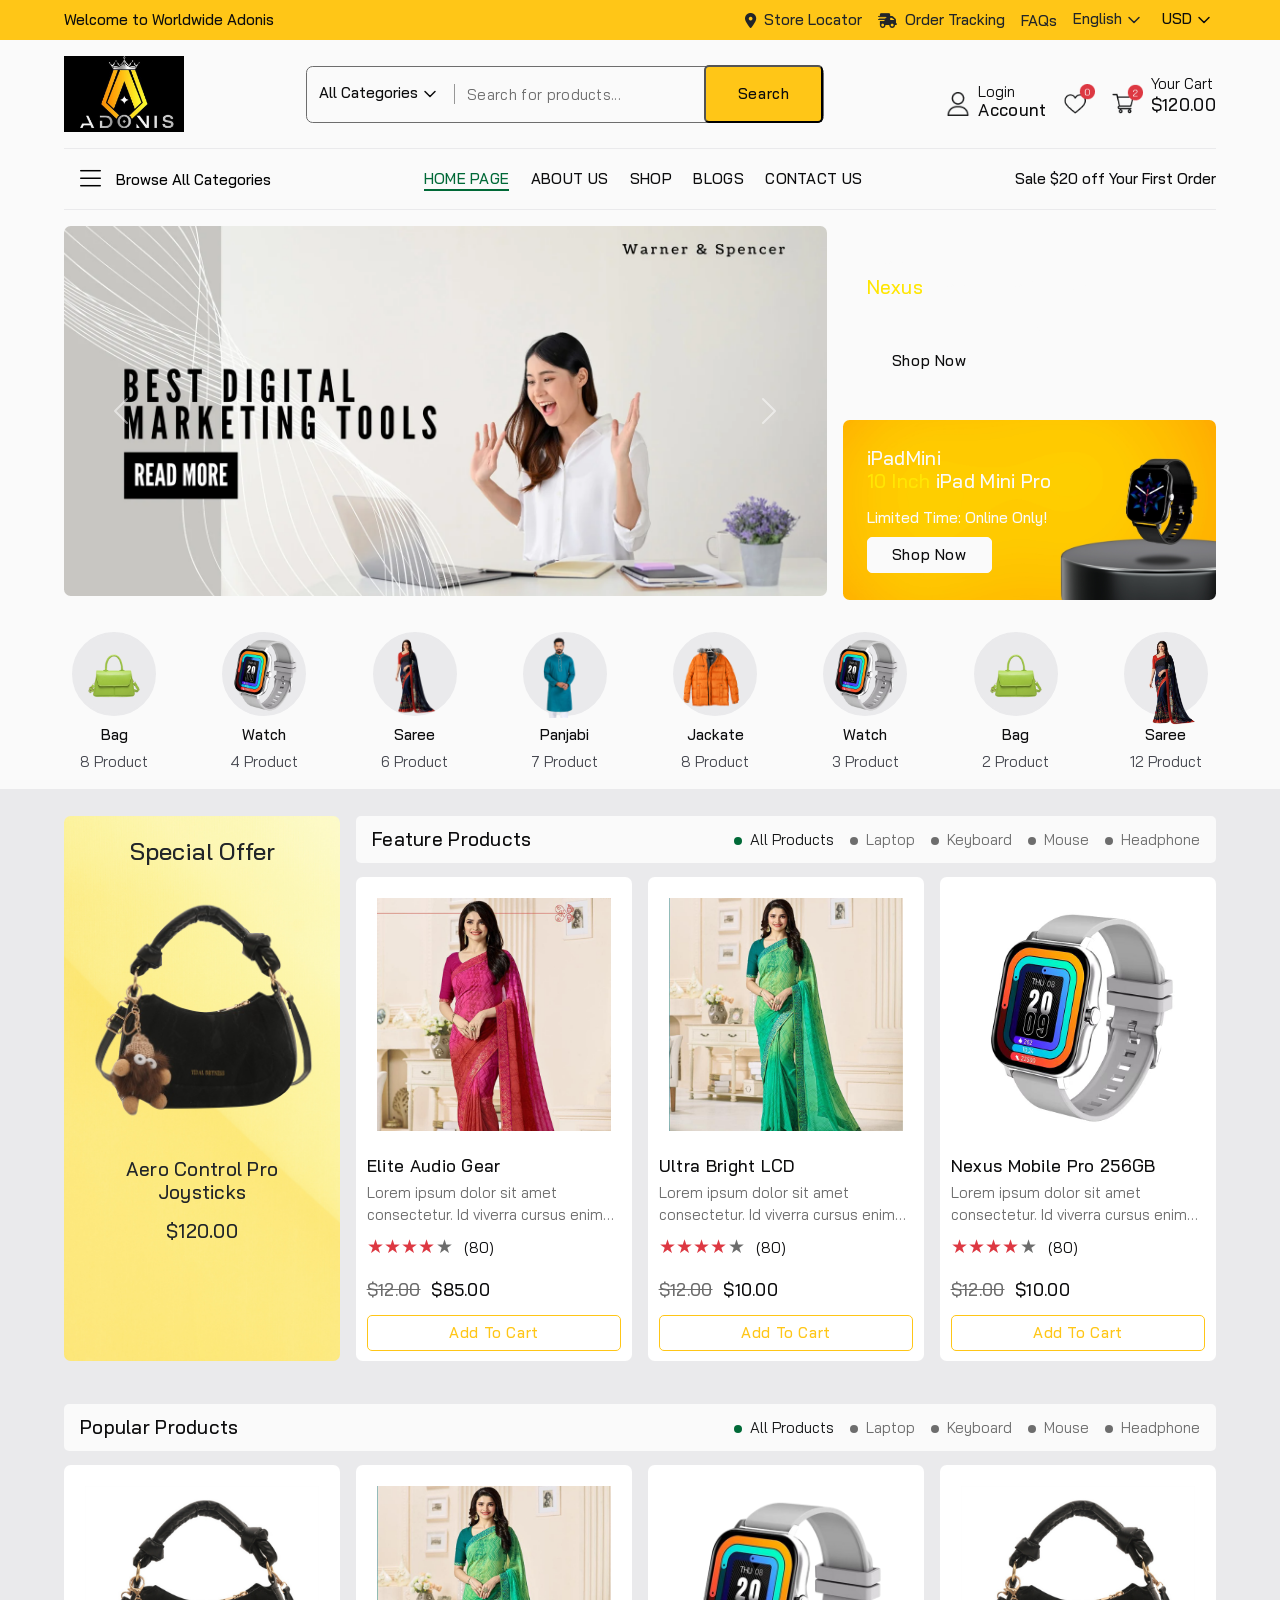
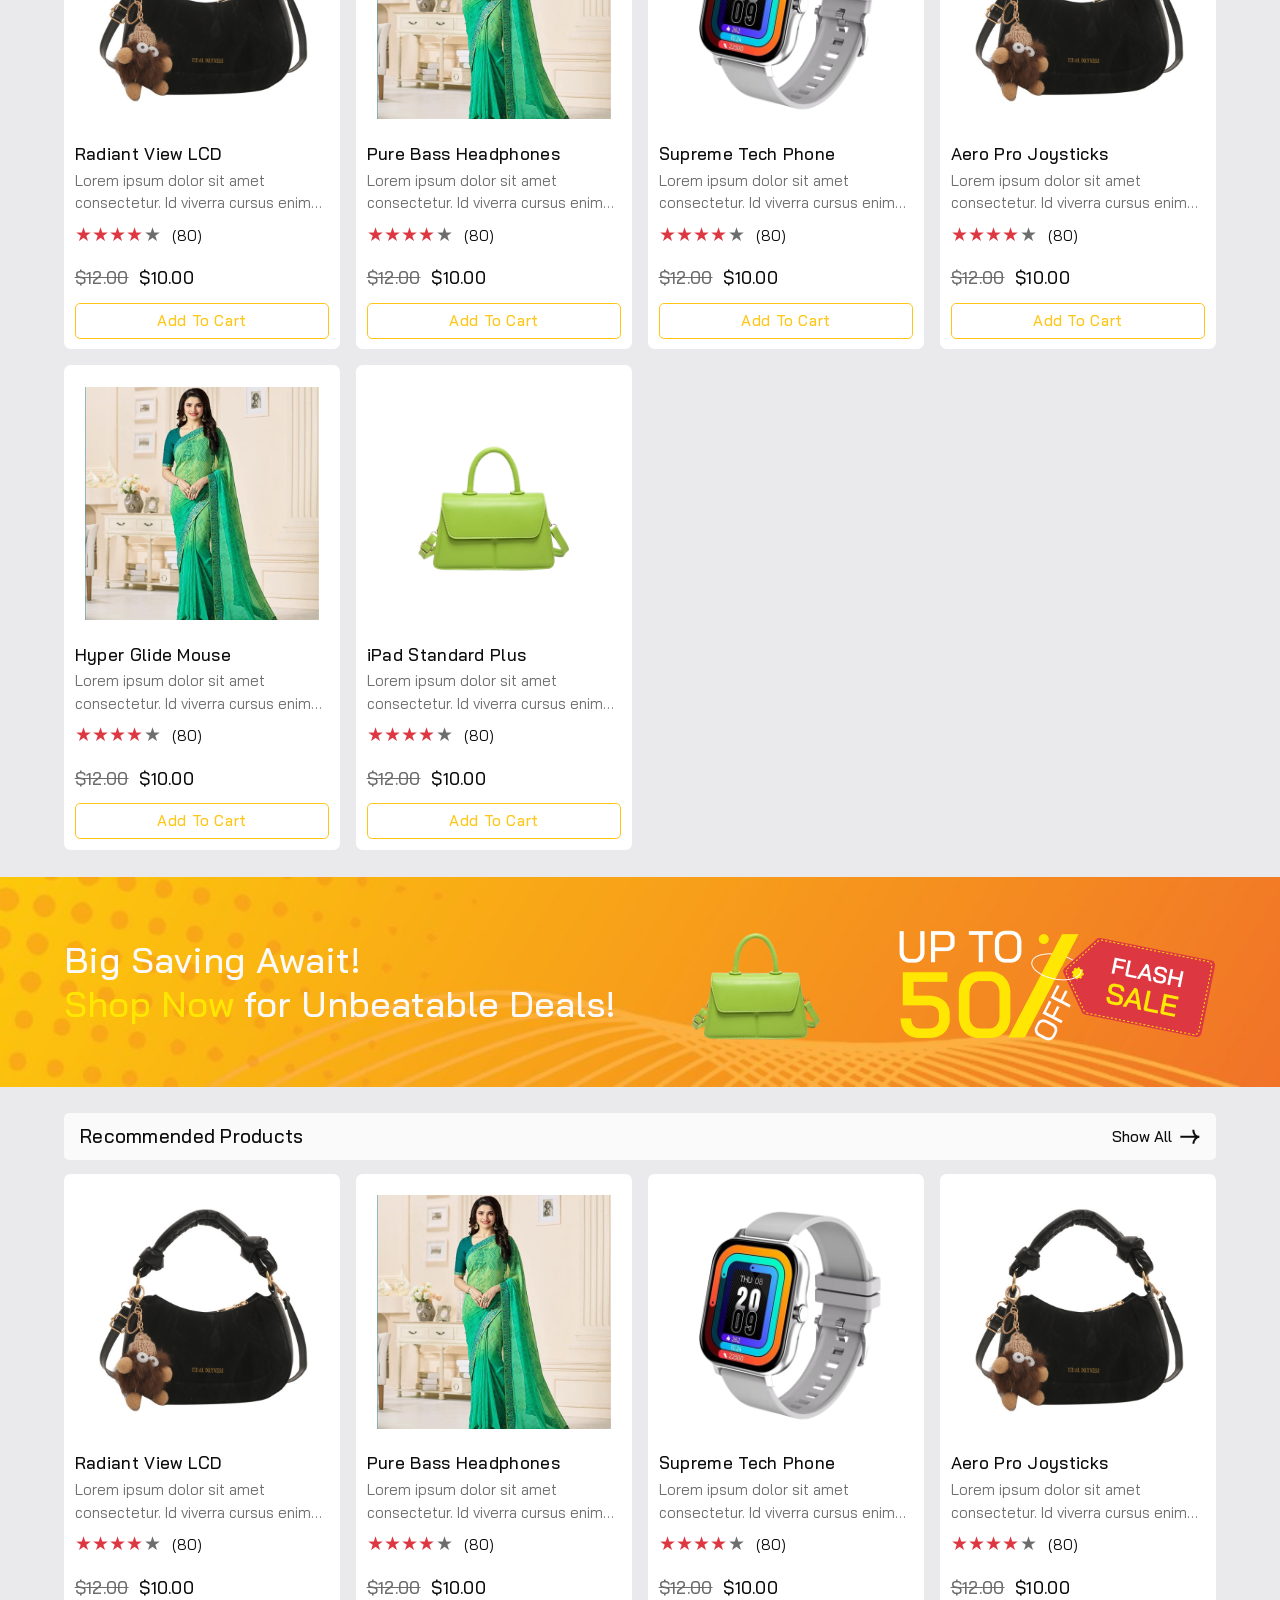
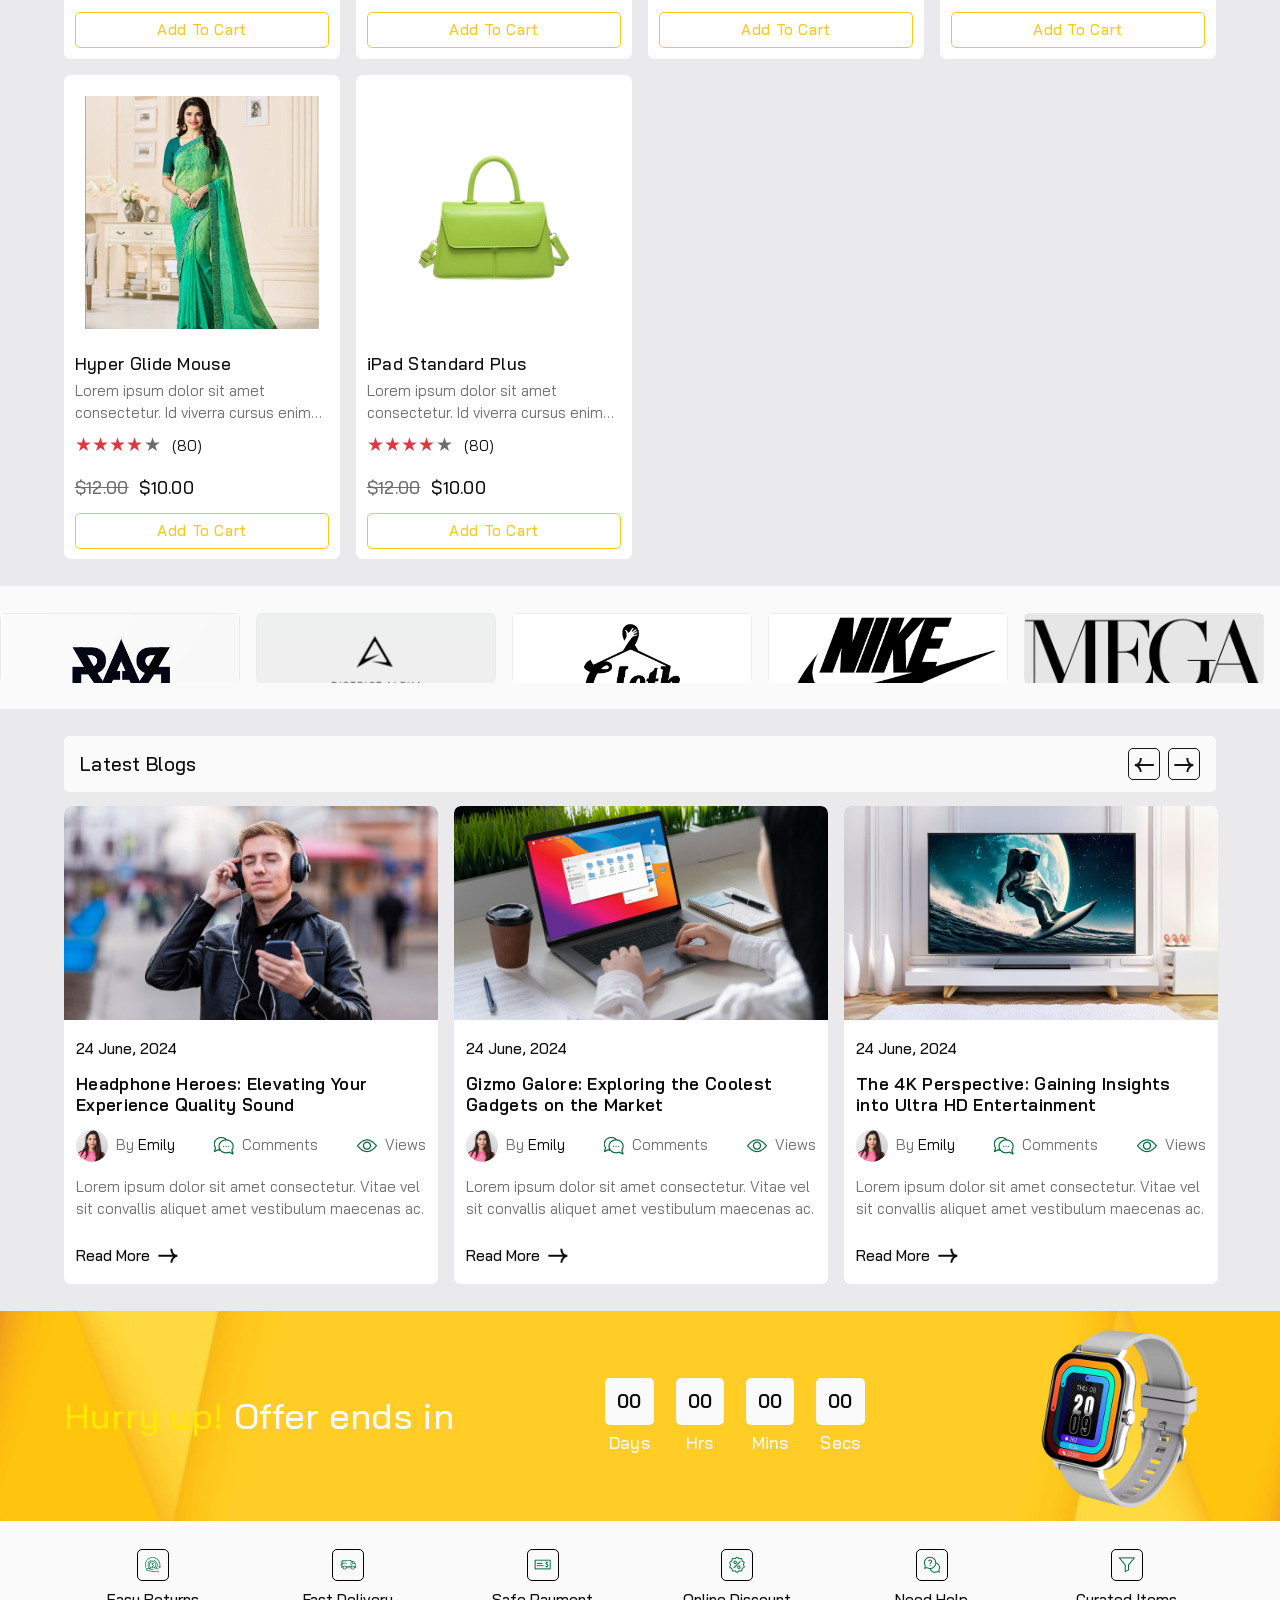
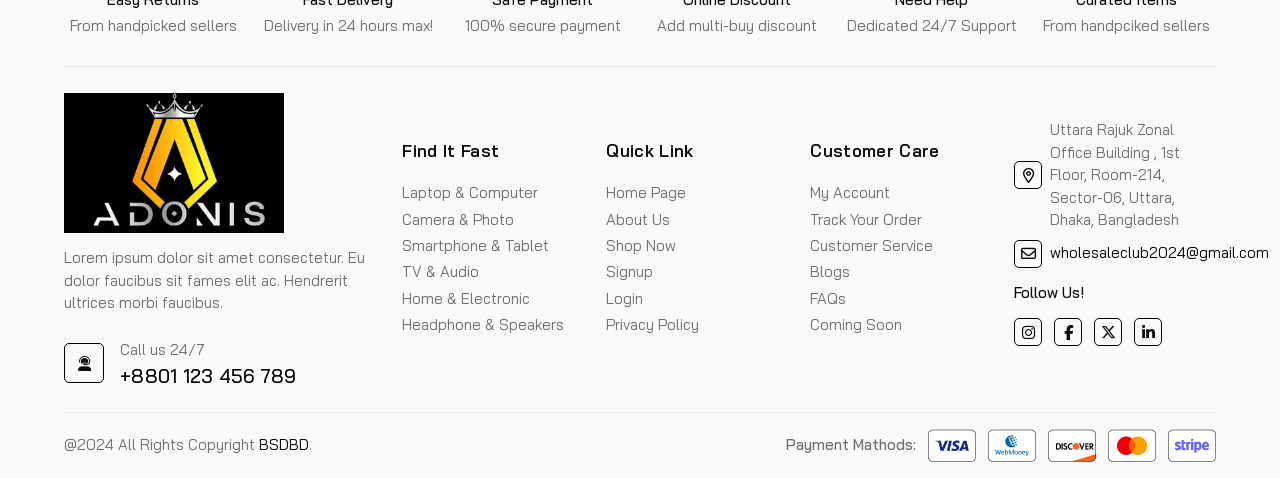
==== commit 7315d6a8: "This is commit" ====
--- a/index.html
+++ b/index.html
@@ -59,7 +59,7 @@
                   ><span class="fw-500 top-bar-links text-dark">FAQs</span></a
                 >
               </div>
-              <div class="vr-line d-sm-block d-none"></div>
+              <!-- <div class="vr-line d-sm-block d-none"></div> -->
               <div class="drop-container">
                 <div class="wrapper-dropdown text-dark" id="dropdown">
                   <span class="selected-display" id="destination">English</span>
